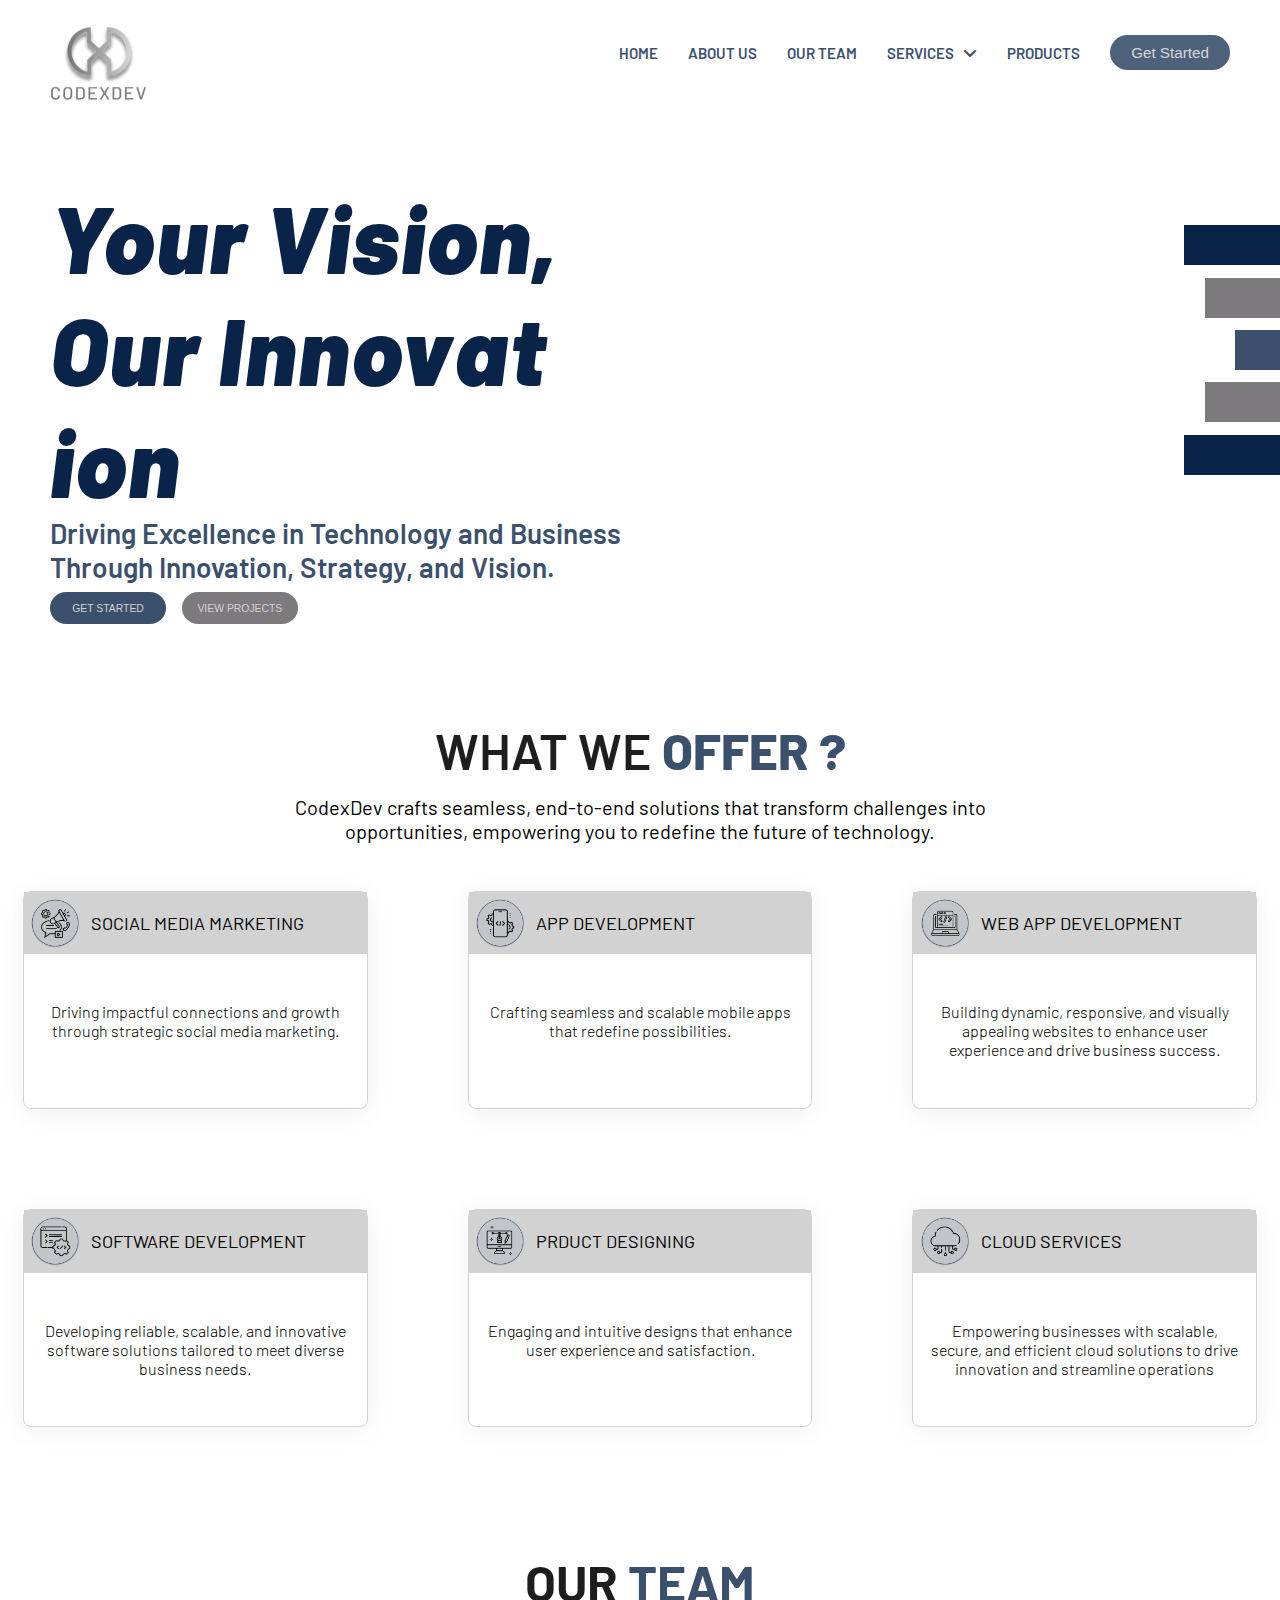
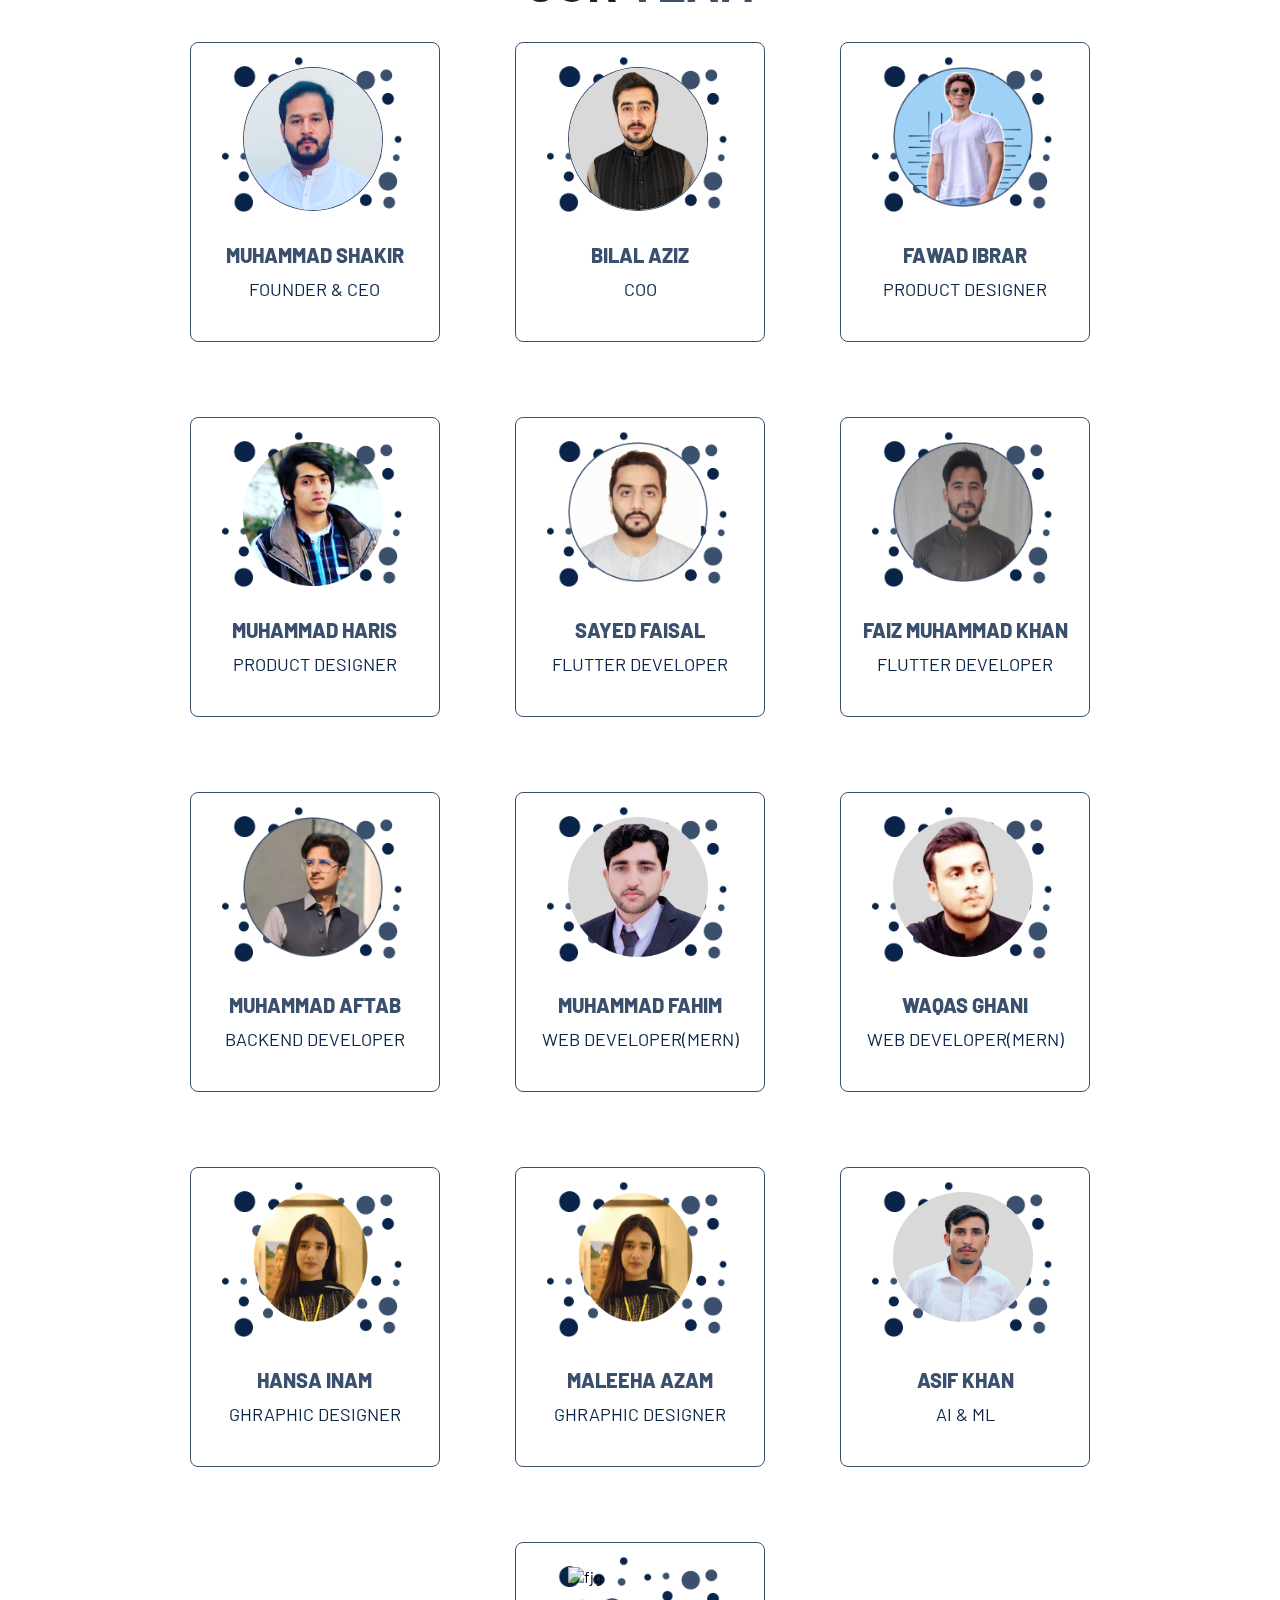
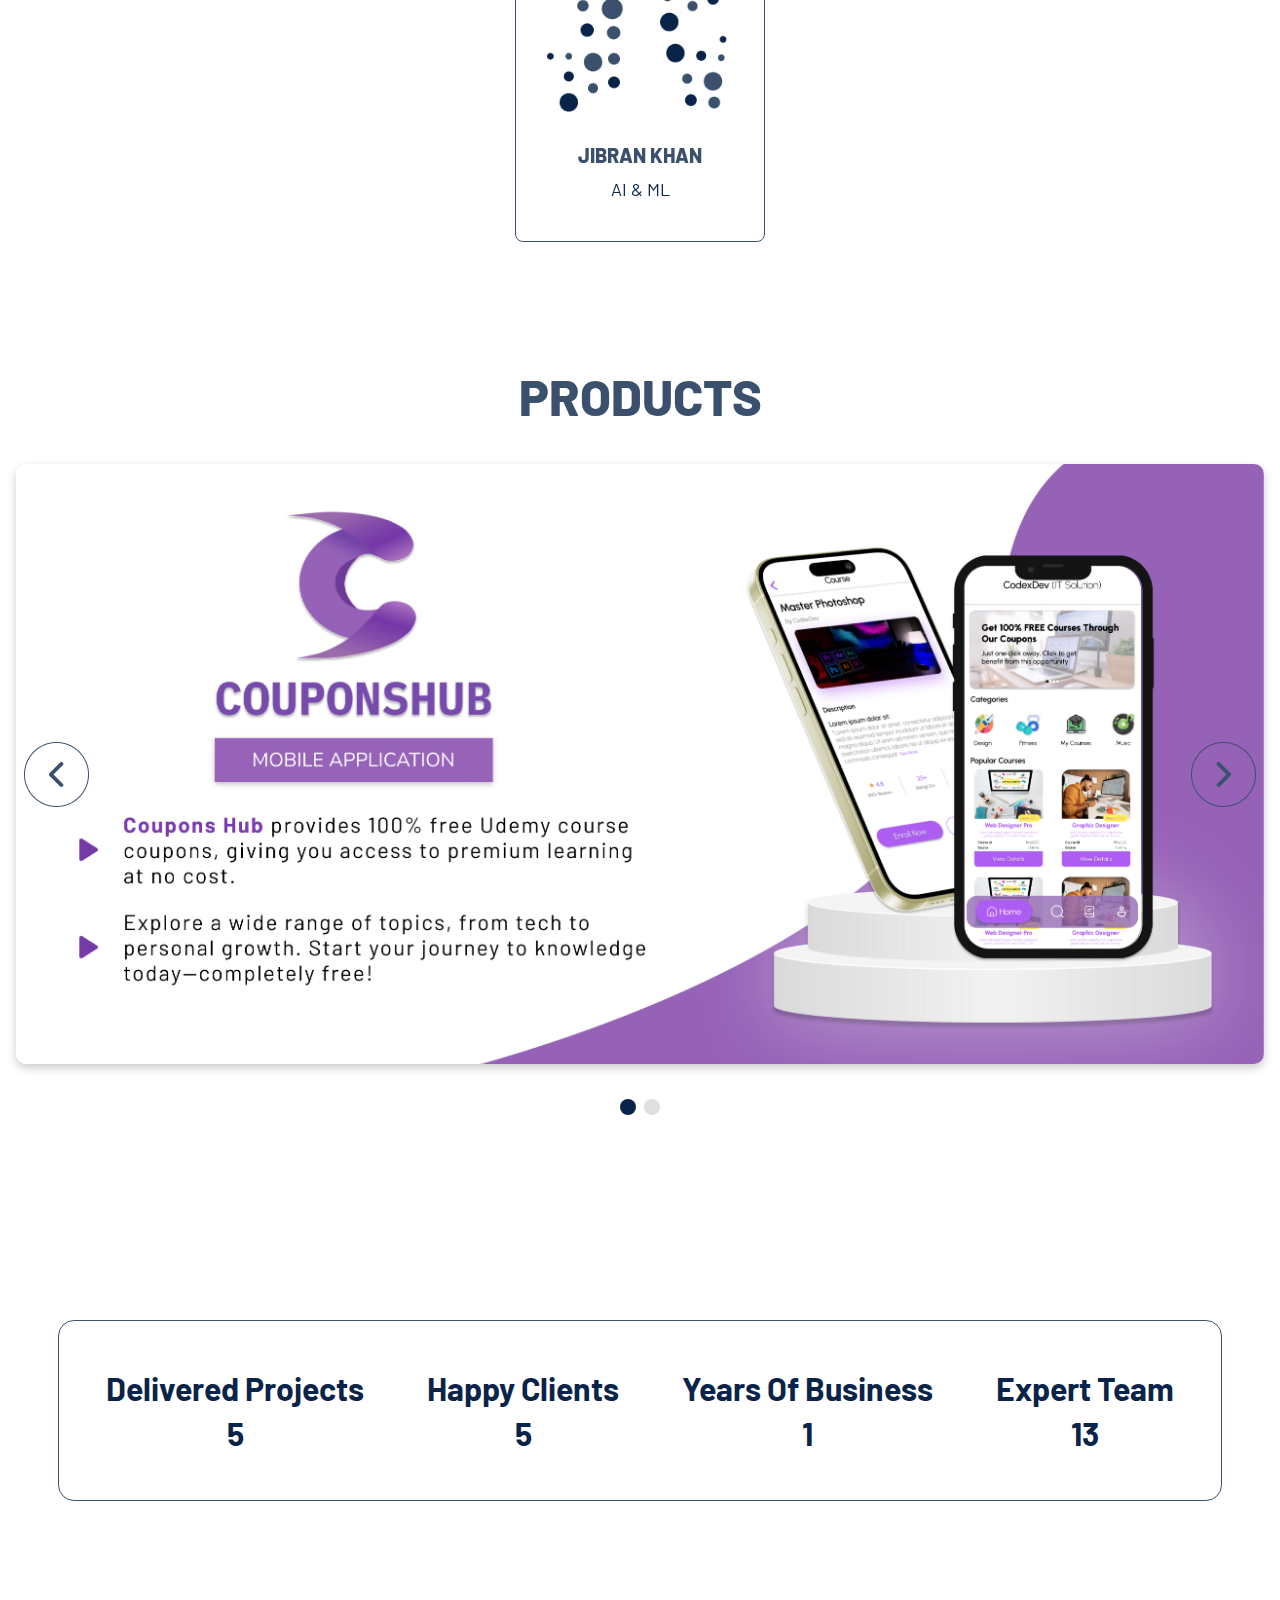
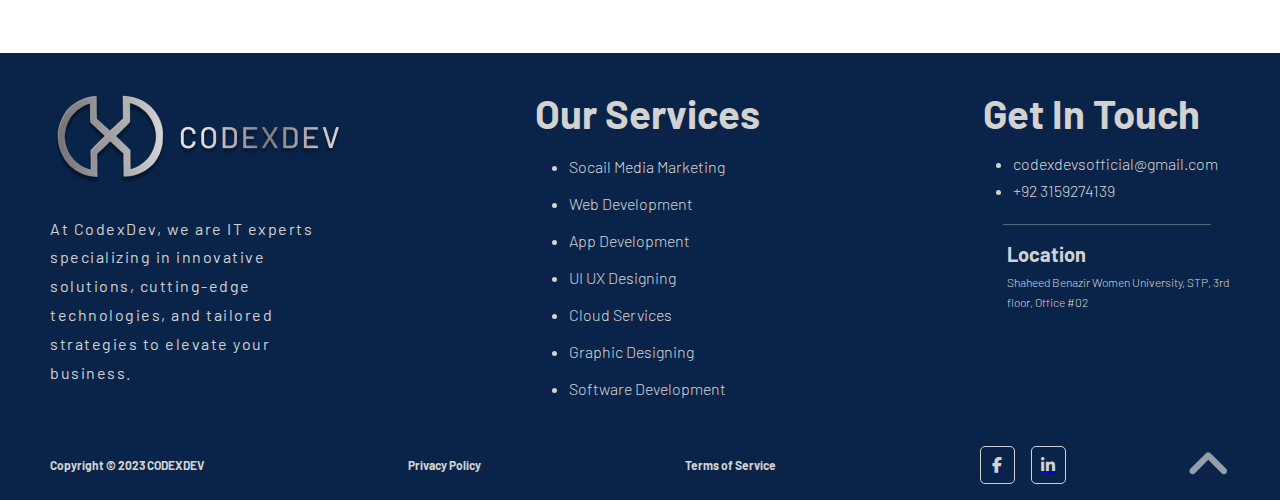
==== index.html @ 7fe49c62 "content updated" ====
<!DOCTYPE html>
<html lang="en">

<head>
    <meta charset="UTF-8">
    <meta name="viewport" content="width=device-width, initial-scale=1.0">
    <title>Home</title>
    <link rel="stylesheet" href="https://cdnjs.cloudflare.com/ajax/libs/font-awesome/6.7.2/css/all.min.css"
        integrity="sha512-Evv84Mr4kqVGRNSgIGL/F/aIDqQb7xQ2vcrdIwxfjThSH8CSR7PBEakCr51Ck+w+/U6swU2Im1vVX0SVk9ABhg=="
        crossorigin="anonymous" referrerpolicy="no-referrer" />
    <link rel="preconnect" href="https://fonts.googleapis.com">
    <link rel="preconnect" href="https://fonts.gstatic.com" crossorigin>
    <link
        href="https://fonts.googleapis.com/css2?family=Barlow:ital,wght@0,100;0,200;0,300;0,400;0,500;0,600;0,700;0,800;0,900;1,100;1,200;1,300;1,400;1,500;1,600;1,700;1,800;1,900&display=swap"
        rel="stylesheet">
    <link rel="stylesheet" href="https://cdn.jsdelivr.net/npm/swiper@11/swiper-bundle.min.css" />
    <link rel="stylesheet" href="style.css">
</head>

<body id="top">
    <!-- Header-Section -->
    <my-header></my-header>
    <!-- <header class="header" id="top">
    
    </header> -->

    <!-- Header-Section-End -->


    <!-- Hero Section -->
    <main>
        <div class="hero-section">
            <div class="headline">
                <h1 class="h"><span>Yo</span><span>ur</span> <span>Vis</span><span>ion,</span>
                    <br>
                    <span>Our</span> <span>Inn</span><span>ov</span><span>at</span><span>ion</span>
                </h1>
                <p>Driving Excellence in Technology and Business <br>Through Innovation, Strategy, and Vision.</p>
                <div class="headlineBtns">
                    <button type="button" id="getStarted" class="getStarted">GET STARTED</button>
                    <button type="button" id="viewproject">VIEW PROJECTS</button>
                </div>

            </div>
            <div class="rectangles">
                <div class="div1"></div>
                <div class="div2"></div>
                <div class="div3"></div>
                <div class="div4"></div>
                <div class="div5"></div>
            </div>
        </div>
        <!-- Hero Section end -->

        <div class="line"></div>

        <!-- Services Section -->

        <div class="servicessSectn">
            <div class="services">
                <h1 id="servicecrd">WHAT WE <span>OFFER ?</span></h1>
                <P class="servicePara para1">CodexDev crafts seamless, end-to-end solutions that transform challenges
                    into
                </P>
                <p class="servicePara para2">opportunities, empowering you to redefine the future of technology.</P>
            </div>
            <div class="serviceCards">
                <div class="card 1" id="social">
                    <h3><img src="./images/social1.png" alt="Marketing icon"> SOCIAL MEDIA MARKETING</h3>
                    <p>Driving impactful connections and growth through strategic social media marketing.</p>
                </div>
                <div class="card 2" id="appdev">
                    <h3><img src="./images/app.png" alt="App-dev"> APP DEVELOPMENT</h3>
                    <p>Crafting seamless and scalable mobile apps that redefine possibilities.</p>
                </div>
                <div class="card 3" id="webdev">
                    <h3><img src="./images/web.png" alt="Web development">WEB APP DEVELOPMENT</h3>
                    <p>Building dynamic, responsive, and visually appealing websites to enhance user experience and
                        drive
                        business success.</p>
                </div>
                <div class="card 4" id="softdev">
                    <h3><img src="./images/soft.png" alt="Software development">SOFTWARE DEVELOPMENT</h3>
                    <p>Developing reliable, scalable, and innovative software solutions tailored to meet diverse
                        business
                        needs.</p>
                </div>
                <div class="card 5" id="UI">
                    <h3><img src="./images/prdct.png" alt="Product designing">PRDUCT DESIGNING</h3>
                    <p>Engaging and intuitive designs that enhance user experience and satisfaction.</p>
                </div>
                <div class="card 6" id="cloud">
                    <h3><img src="./images/clud1.png" alt="Cloud Services"> CLOUD SERVICES</h3>
                    <p>Empowering businesses with scalable, secure, and efficient cloud solutions to drive innovation
                        and
                        streamline operations</p>
                </div>
            </div>
        </div>
        <!-- Services Section End -->
        <div class="line"></div>

        <!-- Our team section -->
        <div class="ourTameSectn" id="ourTameSectn">
            <h1><span>OUR</span> TEAM</h1>
            <div class="teamprofile">
                
                    <!-- card fliping animation -->
                    <div class="card-profile" >
                        <div class="inner">
                            <div class="profile">
                                <div class="profileimg">
                                    <img src="./images/Group 6.png" alt="profile" id="dots">
                                    <img src="./images/shakir2.png" alt="fjg" id="haris" class="tPic">
                                </div>
                                <div class="profileinfo">
                                    <h3>MUHAMMAD SHAKIR</h3>
                                    <h5>FOUNDER & CEO</h5>
                                </div>
                            </div>
    
                            <div class="backprfile">
                                <h3>MUHAMMAD SHAKIR</h3>
                                <p>CEO of CodexDev Software Company, with a strong background in mobile application development. Under his leadership, CodexDev has grown into a trusted name in the industry.</p>
                                <img src="images/app.png" alt="logo">
                            </div>
                        </div>
                       
                    </div>
                    <div class="card-profile" >
                        <div class="inner">
                            <div class="profile">
                                <div class="profileimg">
                                    <img src="./images/Group 6.png" alt="profile" id="dots">
                                    <img src="./images/bilal image1.png" alt="fjg" id="haris" class="tPic">
                                </div>
                                <div class="profileinfo">
                                    <h3>BILAL AZIZ</h3>
                                    <h5>COO</h5>
                                </div>
                            </div>
    
                            <div class="backprfile">
                                <h3>BILAL AZIZ</h3>
                                <p>Our Cheif Operating Officer drives business growth by optimizing operations, improving efficiency, and ensuring
                                     seamless scalability for long-term success.</p>
                                <img src="images/COO.png" alt="logo">
                            </div>
                        </div>
                       
                    </div>
                    <div class="card-profile">
                        <div class="inner">
                            <div class="profile">
                                <div class="profileimg">
                                    <img src="./images/Group 6.png" alt="profile" id="dots">
                                    <img src="./images/fawadibrar.png" alt="fjg" id="haris">
                                </div>
                                <div class="profileinfo">
                                    <h3>FAWAD IBRAR</h3>
                                    <h5>PRODUCT DESIGNER</h5>
                                </div>
                            </div>
                            <div class="backprfile">
                                <h3>FAWAD IBRAR</h3>
                                <p>Our product designer creates user-centered, business-driven solutions that deliver
                                    impactful
                                    experiences.</p>
                                <img src="images/prdct.png" alt="logo">
                            </div>
                        </div> 
                    </div>
                    <div class="card-profile">
                        <div class="inner">
                            <div class="profile">
                                <div class="profileimg">
                                    <img src="./images/Group 6.png" alt="profile" id="dots"  >
                                    <img src="./images/haris3.png" alt="fjg" id="haris" class="haris">
                                </div>
                                <div class="profileinfo">
                                    <h3>MUHAMMAD HARIS</h3>
                                    <h5>PRODUCT DESIGNER</h5>
                                </div>
                            </div>
    
                            <div class="backprfile">
                                <h3>MUHAMMAD HARIS</h3>
                                <p>Our Product designer designs user-focused solutions that blend creativity with
                                    functionality
                                    to drive success.</p>
                                <img src="images/prdct.png" alt="logo">
                            </div>
                        </div>
            
                    </div>
                    <div class="card-profile">
                        <div class="inner">
                            <div class="profile">
                                <div class="profileimg">
                                    <img src="./images/Group 6.png" alt="profile" id="dots">
                                    <img src="./images/syedfasel.png" alt="fjg" id="haris">
                                </div>
                                <div class="profileinfo">
                                    <h3>SAYED FAISAL</h3>
                                    <h5>FLUTTER DEVELOPER</h5>
                                </div>
                            </div>
                            <div class="backprfile">
                                <h3>SYED FAISAL</h3>
                                <p>Our senior Flutter developer crafts robust, high-performance apps that deliver seamless
                                    cross-platform experiences.</p>
                                <img src="images/app.png" alt="logo">
                            </div>
                        </div>
                    </div>
                    <div class="card-profile">
                        <div class="inner">
                            <div class="profile">
                                <div class="profileimg">
                                    <img src="./images/Group 6.png" alt="profile" id="dots">
                                    <img src="./images/faiz.png" alt="fjg" id="haris">
                                </div>
                                <div class="profileinfo">
                                    <h3>FAIZ MUHAMMAD KHAN</h3>
                                    <h5>FLUTTER DEVELOPER</h5>
                                </div>
                            </div>
                            <div class="backprfile">
                                <h3>FAIZ MUHAMMAD KHAN</h3>
                                <p>Our Flutter developer builds cross-platform apps that deliver smooth, high-performance
                                    experiences across devices.</p>
                                <img src="images/app.png" alt="logo">
                            </div>
                        </div>
                        
                    </div>
                    <div class="card-profile">
                        <div class="inner">
                            <div class="profile">
                                <div class="profileimg">
                                    <img src="./images/Group 6.png" alt="profile" id="dots">
                                    <img src="./images/Aftab.png" alt="fjg" id="haris">
                                </div>
                                <div class="profileinfo">
                                    <h3>MUHAMMAD AFTAB</h3>
                                    <h5>BACKEND DEVELOPER</h5>
                                </div>
                            </div>
                            <div class="backprfile">
                                <h3>MUHAMMAD AFTAB</h3>
                                <p>Our backend developer build secure, scalable, and high-performance server-side solutions.</p>
                                <img src="images/web.png" alt="logo">
                            </div>
                        </div>
                       
                    </div>
                    <div class="card-profile">
                        <div class="inner">
                            <div class="profile">
                                <div class="profileimg">
                                    <img src="./images/Group 6.png" alt="profile" id="dots">
                                    <img src="./images/FAHIM1.png" alt="fjg" id="haris">
                                </div>
                                <div class="profileinfo">
                                    <h3>MUHAMMAD FAHIM</h3>
                                    <h5>WEB DEVELOPER(MERN)</h5>
                                </div>
                            </div>
                            <div class="backprfile">
                                <h3>MUHAMMAD FAHIM</h3>
                                <p>Turning ideas into powerful, high-performing web applications.</p>
                                <img src="images/web.png" alt="logo">
                            </div>
                        </div>
                    </div>
                    <div class="card-profile">
                        <div class="inner">
                            <div class="profile">
                                <div class="profileimg">
                                    <img src="./images/Group 6.png" alt="profile" id="dots">
                                    <img src="./images/waqas1.png" alt="fjg" id="haris">
                                </div>
                                <div class="profileinfo">
                                    <h3>WAQAS GHANI</h3>
                                    <h5>WEB DEVELOPER(MERN)</h5>
                                </div>
                            </div>
                            <div class="backprfile">
                                <h3>WAQAS GHANI</h3>
                                <p>Crafting dynamic, scalable, and innovative web solutions.</p>
                                <img src="images/web.png" alt="logo">
                            </div>
                        </div>
                    </div>
                    <div class="card-profile">
                        <div class="inner">
                            <div class="profile">
                                <div class="profileimg">
                                    <img src="./images/Group 6.png" alt="profile" id="dots">
                                    <img  class="hansaimg"  src="./images/hansa.png" alt="fjg" id="haris">
                                </div>
                                <div class="profileinfo">
                                    <h3>HANSA INAM</h3>
                                    <h5>GHRAPHIC DESIGNER</h5>
                                </div>
                            </div>
                            <div class="backprfile">
                                <h3>HANSA INAM</h3>
                                <p> Creating visually stunning and impactful designs that tell a story.</p>
                                <img src="images/web.png" alt="logo">
                            </div>
                        </div>
                    </div>
                    <div class="card-profile">
                        <div class="inner">
                            <div class="profile">
                                <div class="profileimg">
                                    <img src="./images/Group 6.png" alt="profile" id="dots">
                                    <img class="hansaimg" src="./images/hansa.png" alt="fjg" id="haris">
                                </div>
                                <div class="profileinfo">
                                    <h3>MALEEHA AZAM</h3>
                                    <h5>GHRAPHIC DESIGNER</h5>
                                </div>
                            </div>
                            <div class="backprfile">
                                <h3>MALEEHA AZAM</h3>
                                <p> Transforming ideas into captivating visuals with creativity and precision.</p>
                                <img src="images/web.png" alt="logo">
                            </div>
                        </div>
                    </div>
                    <div class="card-profile">
                        <div class="inner">
                            <div class="profile">
                                <div class="profileimg">
                                    <img src="./images/Group 6.png" alt="profile" id="dots">
                                    <img class="hansaimg" src="./images/asif.png" alt="fjg" id="haris">
                                </div>
                                <div class="profileinfo">
                                    <h3>ASIF KHAN</h3>
                                    <h5>AI & ML</h5>
                                </div>
                            </div>
                            <div class="backprfile">
                                <h3>ASIF KHAN</h3>
                                <p> Transforming ideas into captivating visuals with creativity and precision.</p>
                                <img src="images/web.png" alt="logo">
                            </div>
                        </div>
                    </div>
                    <div class="card-profile">
                        <div class="inner">
                            <div class="profile">
                                <div class="profileimg">
                                    <img src="./images/Group 6.png" alt="profile" id="dots">
                                    <img class="hansaimg" src="./images/jibran.png" alt="fjg" id="haris">
                                </div>
                                <div class="profileinfo">
                                    <h3>JIBRAN KHAN</h3>
                                    <h5>AI & ML</h5>
                                </div>
                            </div>
                            <div class="backprfile">
                                <h3>JIBRAN KHAN</h3>
                                <p> Transforming ideas into captivating visuals with creativity and precision.</p>
                                <img src="images/web.png" alt="logo">
                            </div>
                        </div>
                    </div>
                </div>
        </div>
        <!-- Our team secton end -->

        <div class="line"></div>
        <!-- product section start -->

        <div class="productsectn">
            <h1>PRODUCTS</h1>
            <div class="swipper-container">
            <div class="swiper" id="productsectn">
                <div class="swiper-wrapper">
                    <div class="swiper-slide slide1"><img src="./images/copunhub.png" alt="copunHub"></div>
                    <div class="swiper-slide slide2"><img src="./images/Pharmacare.png" alt="Pharmacare"></div>
                    <!-- <div class="swiper-slide slide3"><img src="./images/koriyaweb.png" alt="koriyaweb"></div> -->
                </div> 
            </div>    
            <div class="custom-next"><img src="./images/right1.png" alt="righ-icon"></div>
            <div class="custom-prev"><img src="./images/right.png" alt="left-icon"></div> 
                  <!-- Custom Pagination Dots -->
                  <div class="swiper-pagination"></div>
                  <!-- Custom Navigation Arrows -->   
         </div>


        </div> <!--End of product section -->

        <div class="line"></div>
        <!-- Testomonials start -->
         <div class="testomonials-sect">

         <div class="testomonial">
           <div class="projects expert">
            <h2>Delivered Projects</h2>
            <h4>5</h4>
           </div>
           <div class="happyclients expert">
            <h2>Happy Clients</h2>
            <h4>5</h4>
           </div>
           <div class="yearbusiness expert">
            <h2>Years Of Business</h2>
            <h4>1</h4>
            </div>
           <div class="expertteam expert">
            <h2>Expert Team</h2>
            <h4>13</h4>
           </div>
          
         </div>
    </div>
          <!-- Testomonials start -->
        <div class="line"></div>
    </main>
    <!-- Footer Section -->
  
    <my-footer></my-footer>

    <!-- Fotter Section end -->

    <script src="https://cdn.jsdelivr.net/npm/swiper@11/swiper-bundle.min.js"></script>
    <script src="app.js"></script>
</body>

</html>
---- style.css ----
:root {
    --bluePrimary: #0A2449;
    --blueLight: #3b506d;
    --darkGrey: #7C7A7D;
    --lightPrimaryGrey: #D2D2D2;
    --primaryBlack: #1E1E1E;

}

* {
    margin: 0;
    padding: 0;
    box-sizing: border-box;
}

html {
    scroll-behavior: smooth;
    cursor: context-menu;
    font-size: 100%;
}
@media(max-width:768px){
    html{
        font-size: 60%;
    }
}
@media(max-width:480px){
    html{
        font-size: 45%;
    }
}
body {
    font-family: barlow,serif;
}

/* Header Section Design */

.header {
    display: flex;
    justify-content: space-between;
    align-items: center;
    top: 0;
    width: 100%;
}
.logo {
    margin: 1.36rem 0 0 3.13rem;
}
.logo>img{
    width: 6.062rem;
    height: 5.074rem;
}
.nav {
    margin-right: 2.812rem;
    padding: 0.313rem;

}

.nav .nav-items {
    display: flex;
    align-items: center;
    gap: 1.87rem;
}

.nav-items a {
    text-decoration: none;
    color: var(--blueLight);
    font-size: 0.94rem;
    font-family: "Barlow", serif;
    font-weight: 600;
}

.nav-items>li {
    transition: all 0.5s ease-out;
}

.nav-items>li:hover {
    transform: scale(1.1);
    transition: all 0.7s ease;
}

.nav-items>li>a:hover {
    color: var(--bluePrimary);
    font-weight: bold;
    transition: all 0.7s ease;
}

.nav-items li {
    list-style: none;
    position: relative;
    padding: 0rem;
}

.nav-items>#getStarted {
    width: 7.5rem;
    height: 2.19rem;
    color: var(--lightPrimaryGrey);
    font-size: 0.95rem;
    background-color: var(--blueLight);
    padding: 0.5rem 0.8rem;
    border-radius: 1.3rem;
    cursor: pointer;
    border-style: none;
    opacity: 0.9;
    transition: all 0.5s ease-out;
}

.nav-items>#getStarted:hover {
    transform: scale(1.1);
    transition: all 0.5s ease;
    background-color: var(--bluePrimary);
    opacity: 1;
}

.down {
    cursor: pointer;
    margin-left: -1.3rem;
    position: relative;
    opacity: 0.7;
}

.down:hover {
    opacity: 1;
}

.dropdown {
    max-height: 0;
    visibility: hidden;
    position: absolute;
    background-color: var(--blueLight);
    top: 1.5rem;
    left: -5.5rem;
    border-radius: 1rem;
    padding: 0.2rem 0.2rem 0.2rem 0.2rem;
    width: 15.5rem;
    transition: all 0.3s ease-out;
    opacity: 0;
    overflow: hidden;
}

.nav-items>.down:hover  .dropdown{
 visibility: visible;
 opacity: 1;
 max-height: 16.875rem;
}

.dropdown a {
    font-weight: 500;
    color: var(--lightPrimaryGrey);
}

.dropdown li {
    padding: 0.7rem;
}

.dropdown a:hover {
    color: var(--bluePrimary);
    font-weight: 500;
}
/* Header Section Design End */

/* Styling of hero section */
.hero-section {
    display: flex;
    padding: 4.63rem 0 3.63rem 3.13rem;
    justify-content: space-between;
    align-items: center;
    /* margin-top: 3rem; */
    /* height: 25.25rem; */
    /* border: 1px solid black; */
}

.headline {
    display: flex;
    flex-direction: column;
    height: 25rem;
    justify-content: space-between;
    width: 50%;
}

.headline>h1 {
    font-family: "Barlow", serif;
    font-weight: 700;
    font-size: 5.94rem;
    font-style: italic;
    font-weight: 900;
    color: var(--bluePrimary);
    line-height: 118%;
}
.headline>h1 span{
    display: inline-block;
    letter-spacing: 0.125rem;
    transition: backgound-position 0.3s linear;
}
.headline>h1 span:hover{
    background: linear-gradient(#0A2449, #3B506D,#D2D2D2);
    background-clip: text;
    -webkit-background-clip: text;
    -webkit-text-fill-color: transparent;
     color: transparent;
}

.headline>p {
    font-size: 1.75rem;
    font-family: "Barlow", serif;
    font-weight: 600;
    color: var(--blueLight);
    letter-spacing: 7%;
    cursor: context-menu;
}

.headline>.headlineBtns>#viewproject {
    margin-left: 0.8rem;
    padding: 0.5rem 0.55rem 0.5rem 0.55rem;
    border-radius: 6.25rem;
    border-style: none;
    background-color: var(--darkGrey);
    color: var(--lightPrimaryGrey);
    cursor: pointer;
    font-size: 0.65rem;
    margin-top: 0.5rem;
    width: 7.25rem;
    height: 2rem;
}

.headline>.headlineBtns>#getStarted {
    padding: 0.5rem 0.75rem 0.5rem 0.75rem;
    border-radius: 6.25rem;
    border-style: none;
    background-color: var(--blueLight);
    color: var(--lightPrimaryGrey);
    cursor: pointer;
    font-size: 0.65rem;
    margin-top: 0.5rem;
    width: 7.25rem;
    height: 2rem;
    transition: all 0.5s ease-out;
}

.headline>.headlineBtns>#getStarted:hover {
    background-color: var(--bluePrimary);
    font-weight: 500;
    transition: all 0.5s ease;
}

.rectangles {
    width: 30%;
    display: flex;
    flex-direction: column;
    align-items: flex-end;
    justify-content: space-between;
    height:15.62rem;
    margin-bottom: 3.75rem;
}

.div1 {
    background-color: var(--bluePrimary);
    width: 6rem;
    height: 2.5rem;
}

.div2 {
    background-color: var(--darkGrey);
    width: 4.7rem;
    height: 2.5rem;
}
.div3 {
    background-color: var(--blueLight);
    width: 2.8rem;
    height: 2.5rem;
}

.div4 {
    background-color: var(--darkGrey);
    width: 4.7rem;
    height: 2.5rem;
}
.div5 {
    background-color: var(--bluePrimary);
    width: 6rem;
    height: 2.5rem;
}

@keyframes headlineBtns {
    from {
        color: var(--lightPrimaryGrey);
    }

    to {
        background-color: var(--bluePrimary);
        font-weight: 500;
    }
}

/* Styling of hero section end */

.line {
    margin-left: 3.12rem;
    margin-right: 3.12rem;
    margin-top: 1.5rem;
    border-top: 0.125 solid rgba(0, 0, 0, 0.1);
}


/* Styling Services Section */
.servicessSectn {
    padding: 3.63rem 3.4rem 2.63rem 3.4rem;
    display: flex;
    flex-direction: column;
    justify-content: center;
    align-items: center;
}

.services {
    display: flex;
    flex-direction: column;
    /* height: 200px; */
    /* border: 1px solid black; */
}

.services>h1 {
    text-align: center;
    font-family: "Barlow", serif;
    font-weight: 600;
    font-size: 3.12rem;
    color: var(--primaryBlack);
}

.services>h1>span {
    color: var(--blueLight);
    font-family: "Barlow", serif;
    font-weight: 800;
}

.servicePara {
    font-family: "Barlow", serif;
    font-weight: 400;
    font-size: 1.25rem;
}

.services>.para1 {
    margin-top: 0.94rem;
    text-align: center;
}

.services>.para2 {
    text-align: center;
}

.servicessSectn>.serviceCards {
    padding: 3em 0 0 0; 
    display: grid;
    grid-template-columns: repeat(3,1fr);
    gap: 6.25rem;
}
@media(max-width:768px){
    .servicessSectn>.serviceCards{
        grid-template-columns: repeat(2,1fr);
    }
}
@media(max-width:480px){
    .servicessSectn>.serviceCards{
        grid-template-columns: repeat(2,1fr);
    }
}
.card {
    width: 21.56rem;
    height: 13.63rem;
    border: 0.0625rem solid var(--lightPrimaryGrey);
    border-radius: 0.5rem;
    box-shadow: 0 0.25rem 1.5rem 0 #55555515;
    transition: all 0.5s ease-out;
    cursor: pointer;
}
.card:hover {
    transform: scaleX(1.1);
    -webkit-transform: scaleX(1.1);
    -ms-transform: scaleX(1.1);
    box-shadow: 0 0.25rem 0.938rem 0.313rem #3666AB60;
    transition: all 0.5s ease;
}

.card>h3 {
    display: flex;
    align-items: center;
    width: 100%;
    padding: 0.4rem;
    background-color: var(--lightPrimaryGrey);
    font-family: "Barlow", serif;
    font-weight: 400;
    font-size: 1.13rem;
}

.card>h3>img {
    width: 15%;
    height: 90%;
    margin-right: .7rem;
}

.card>p {
    font-family: "Barlow", serif;
    font-weight: 300;
    /* border: 1px solid black; */
    text-align: center;
    margin-top: 2rem;
    padding: 1rem;
    text-align: center;
}

/* Styling services section end */


/* Styling of our team section */

.ourTameSectn {
    padding: 3.63rem 3.4rem 2.63rem 3.4rem;
    display: flex;
    flex-direction: column;
    justify-content: center;
    align-items: center;
}

.ourTameSectn>h1>span {
    color: var(--primaryBlack);
}

.ourTameSectn>h1 {
    color: var(--blueLight);
    text-align: center;
    font-size: 3.12rem;
}

.teamprofile {
    display: flex;
    flex-wrap: wrap;
    justify-content: center;
    align-items: center;
    gap: 4.689rem;
    padding: 1.9rem 0 0 0;

}

.card-profile {
    width: 15.625rem;
    height: 18.75rem;
    perspective: 62.5rem;
   
}
.inner{
    width: 100%;
    height: 100%;
    position: relative;
    transform-style: preserve-3d;
    transition: transform 0.5s;
}
.card-profile:hover .inner{
    transform: rotateY(180deg);
}

.profile {
    width: 100%;
    height: 100%;
    border: 1px solid var(--blueLight);
    border-radius: 0.5rem;
    display: flex;
    align-items: center;
    flex-direction: column;
    backface-visibility: hidden;
    position: absolute;
}
.profile{
    transform: rotateY(0deg);
}
.profile>.profileimg>.hansaimg{
    width: 220px;
    height: 130px;
}
.profile .tPic{
    width: 9.375rem;
    height: 9rem;
    border: 1px solid var(--blueLight);
    border-radius: 50%;
    background-color: #fff;
}
.backprfile {
    width: 100%;
    height: 100%;
    position: absolute;
    border: 1px solid var(--blueLight);
    border-radius: 0.5rem;
    display: flex;
    flex-direction: column;
    align-items: center;
    justify-content: center;
    backface-visibility: hidden;
    transform: rotateY(180deg);
    box-shadow: 0 0.25rem 0.938rem 0.313rem #3666AB60;

}

.backprfile>p {
    font-family: "Barlow", serif;
    font-weight: 400;
    font-size: 1rem;
    text-align: center;
    padding: 1.4rem;
}

.backprfile>h3 {
    font-family: "Barlow", serif;
    font-weight: 800;
    font-size: 1.13rem;
    color: var(--blueLight);
}
.backprfile>img{
    width: 18%;
    height: 15%;
    margin-top: 2rem;
}
.profileimg {
    width: 12.5rem;
    height: 12rem;
    position: relative;
    margin-top: 0.5rem;
}

.profileimg>#dots {
    width: 90%;
    position: absolute;
    left: 0.438rem;
}

.profileimg>#haris {
    width: 70%;
    position: absolute;
    left: 1.75rem;
    top: 1rem;
}

.profileinfo>h3 {
    font-family: "Barlow", serif;
    font-weight: 800;
    font-size: 1.25rem;
    color: var(--blueLight);
    text-align: center;
}

.profileinfo>h5 {
    text-align: center;
    color: var(--bluePrimary);
    font-family: "Barlow", serif;
    font-weight: 400;
    font-size: 1.13rem;
    margin-top: 0.7rem;
}

/* Styling of our team section end */

/* Styling of prouduct section */

.productsectn {
    padding: 3.63rem 0 2.63rem 0rem;
    display: flex;
    flex-direction: column;
}

.productsectn>h1 {
    text-align: center;
    font-family: "Barlow", serif;
    font-weight: 800;
    font-size: 3.12rem;
    color: var(--blueLight);
}
/* Styling of slider */
.swipper-container{
    position: relative;
    overflow: hidden;
    height: 43.75rem;
}
.swiper {
    width: 78rem;
    height: 37.5rem;
    margin-top: 2.37rem;
    border-radius: 0.62rem;
    overflow: hidden;
    box-shadow: 0 0.25rem 0.625rem rgba(0, 0, 0, 0.2);
}
.swiper-pagination{
    position: absolute;
    bottom: 0;
}

/* Slide Styling */
.swiper-slide {
    display: flex;
    justify-content: center;
    align-items: center;
    width: 100%;
    background-repeat: no-repeat;
    background-size: cover;
    object-fit: cover;
}
.swiper-slide img{
    width: 100%;   
}

/* Custom Navigation Buttons */
.custom-next,
.custom-prev {
    position: absolute;
    top: 50%;
    transform: translateY(-50%);
    color: var(--blueLight); 
    transition: 0.3s;
    cursor: pointer;
    z-index:10;
}

.custom-prev {left: 1.5rem; }
.custom-next { right:1.5rem; }
/* Custom Pagination Dots */
.swiper-pagination-bullet {
    width: 1rem;
    height: 1rem;
     background-color: var(--lightPrimaryGrey);
    border: 0.125rem solid (var(--bluePrimary));
    opacity: 0.7;
}

.swiper-pagination-bullet-active {
    background-color: var(--bluePrimary)!important;
    opacity: 1;
}
/* Styling of slider end*/
/* Styling of prouduct section end */

/* Style of testomonial section  */
.testomonials-sect{
    padding: 8rem 0 8rem 0;
    display: flex;
    justify-content: center;
    align-items: center;
}
.testomonial{
    width: 100%;
    padding: 3rem 2rem 3rem 2rem;
    margin: 0 3.63rem 0 3.63rem;
    border:1px solid var(--blueLight);
    display: flex;
    justify-content: space-around;
    align-items: center;
    gap: 2rem;
    border-radius: 1rem;
}
.expert{
    display: flex;
    flex-direction: column;
    align-items: center;
    justify-content: center;
    gap: 0.4rem;
}
.expert h2,h4{
    color: var(--bluePrimary);
    font-size: 2rem;
}
/* Style of testomonial section  */

/* Footer Section Styling */

.footer{
    /* border: 1px solid red; */
    width: 100%;
    height: 100%;
    display: flex;
    flex-direction: column;
    background-color: var(--bluePrimary);
    padding: 2.3rem 3.13rem 0 3.13rem;
    gap: 1.3rem;
}
.uperfooter{
    display: flex;
    gap: 10.37rem;
    justify-content: space-between;
    align-items: center;
}
.footer li{
    font-size: 1rem;
    font-family: "Barlow", serif;
    font-weight: 300;
    color:var(--lightPrimaryGrey) ;
}
.codexdiscp{
    display: flex;
    flex-direction: column;
    width: 20rem;
    height: 20.62rem;
    gap: 1.2rem;
}
.codexdiscp>.logo1{
    width: 100%;
}
.codexdiscp>.desc>p{
    font-family: "Barlow", serif;
    font-weight: 400;
    font-size: 1rem;
    color: var(--lightPrimaryGrey);
    line-height: 1.8;
    letter-spacing: 0.0938rem;
}
.footerservice{
    display: flex;
    flex-direction: column;
    width: 20rem;
    height: 20.62rem;
    gap: 1.25rem;
    /* border: 1PX solid yellow; */
}
.footerservice>.ourservices>h2{
    display: flex;
    justify-content: center;
    font-family: "Barlow", serif;
    font-weight: 700;
    font-size: 2.5rem;
    color:var(--lightPrimaryGrey);
}
.footerservice>.servicelist{
    display: flex;
    justify-content: center;
}
.footerservice>.servicelist>ul{
      display: flex;
      flex-direction: column;
      gap: 1.125rem;
}
.footerservice>.servicelist>ul a{
    text-decoration: none;
    color: var(--lightPrimaryGrey);
    transition: all 0.5s linear;
}
.footerservice>.servicelist>ul li{
    transition: all 0.5s linear;
}
.footerservice>.servicelist>ul li:hover{
    list-style: none;
}
.footerservice>.servicelist>ul a:hover{
    color: white;
}
.footertouch{
    display: flex;
    flex-direction: column;
    width: 20rem;
    height: 20.62rem;
    /* border: 1PX solid yellow; */
}

.footertouch>.intouch{
    /* border: 1px solid yellowgreen; */
    display: flex;
    flex-direction: column;
    align-items: center;
    gap: 0.5125rem;
}
.footertouch>.intouch>h2{
    font-family: "Barlow", serif;
    font-weight: 700;
    font-size: 2.5rem;
    color: var(--lightPrimaryGrey);
}
.footertouch>.intouch>ul>li{
   margin-left : 3rem;
   padding-top: 0.5rem;
   transition: all 0.5s ease-out;
}
.footertouch>.intouch>ul li:hover{
   list-style: none;
   color: white;
}
.line2{
    border-top: 1px solid #D2D2D260;
    width: 75%;
    margin-top: 1rem;
    margin-left: 2rem;
}

.footertouch>.footerloc{
    display: flex;
    flex-direction: column;
    margin-top: 1.2rem;
    gap: 0.5125rem;
    /* border: 1px solid yellow; */
}
.footertouch>.footerloc>h4{
    font-family: "Barlow", serif;
    font-weight: 700;
    font-size: 1.25rem;  
    color: var(--lightPrimaryGrey);
    margin-left: 3.4rem;
    line-height: 1.25rem;
}
.footertouch>.footerloc>p{
    font-family: "Barlow", serif;
    font-weight: 300;
    font-size: 0.75rem;
    color: var(--lightPrimaryGrey);
    margin-left: 3.4rem;
    margin-left: 3.4rem;
    line-height: 1.25rem;
}
.bottomfooter{
    width: 100%;
    padding-bottom: 0.6rem;
    display: flex;
    justify-content: space-between;
    align-items: center;
    /* border: 1px solid red; */
}
.bottomfooter>.socialstop{
    width: 15.63rem;
    display: flex;
    justify-content: space-between;
    align-items: center;
 }
.socialstop>.wrpsocial{
    display: flex;
 }
.socialstop>.wrpsocial a{ 
    border: 0.063rem solid var(--lightPrimaryGrey);
    border-radius: 0.313rem;
    padding: 0.6rem;
    margin-right: 1rem;
    width: 2.19rem;
    display: flex;
    justify-content: center;
}
.socialstop>.wrpsocial i{
    color: var(--lightPrimaryGrey);
    transition: all 0.3s linear;
}
.socialstop>.wrpsocial i:hover{
    transform: scale(1.4);
}
 .socialstop>.bTop{
    transition: all 0.5s ease-out;
 }
.socialstop>.bTop i{
   font-size: 3.125rem;
   color: var(--lightPrimaryGrey);
   transform: rotate(180deg);
   transition: all 0.5s ease-out;
}
.socialstop>.bTop>a :hover {
    background-color: var(--lightPrimaryGrey);
    border-radius: 0.313rem; 
   
}
.socialstop>.bTop i:hover{
    color: var(--bluePrimary);

}
.copyright>p{
    font-family: "Barlow", serif;
    font-weight: 700;
    font-size: 0.75rem;
    color: var(--lightPrimaryGrey);
}
.privacyplcy>p{
    font-family: "Barlow", serif;
    font-weight: 700;
    font-size: 0.75rem;
    color: var(--lightPrimaryGrey);  
}
.Terms>p{
    font-family: "Barlow", serif;
    font-weight: 700;
    font-size: 0.75rem;
    color: var(--lightPrimaryGrey);  
}
/* Footer Section Styling End*/
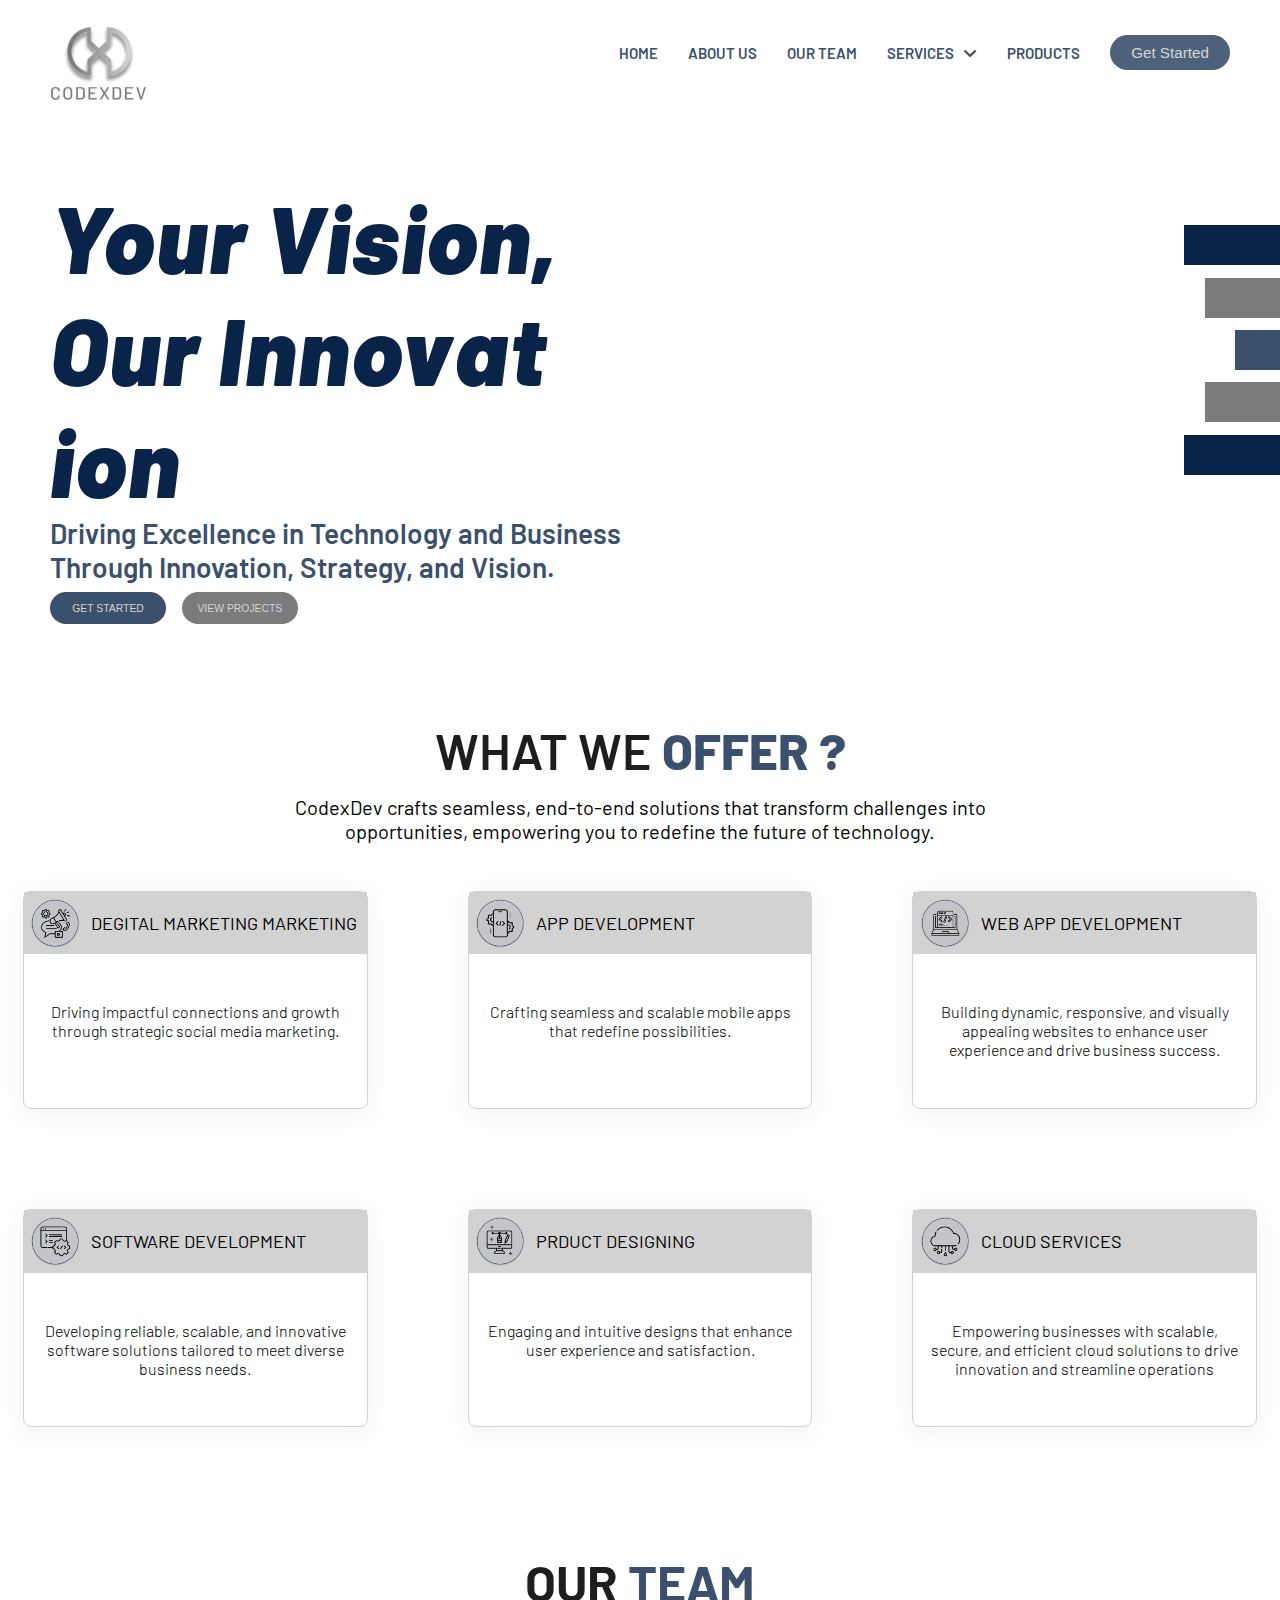
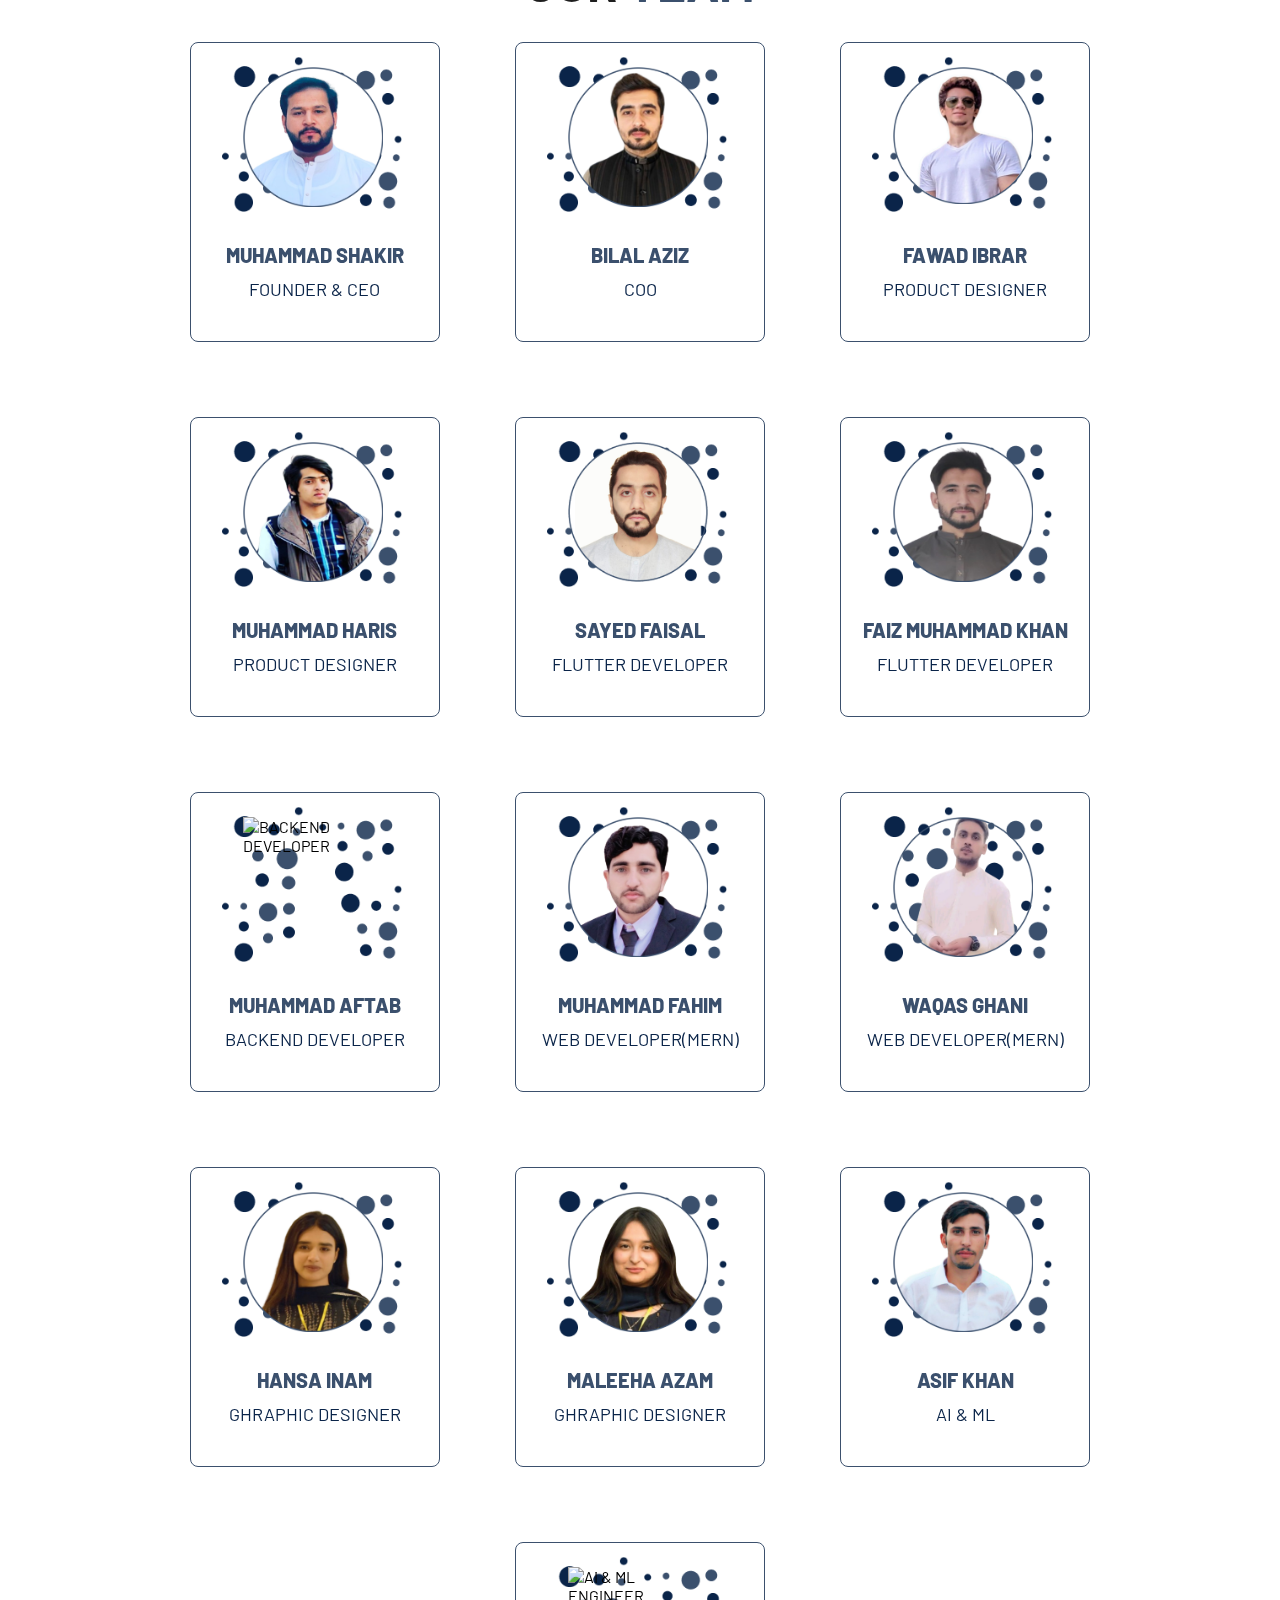
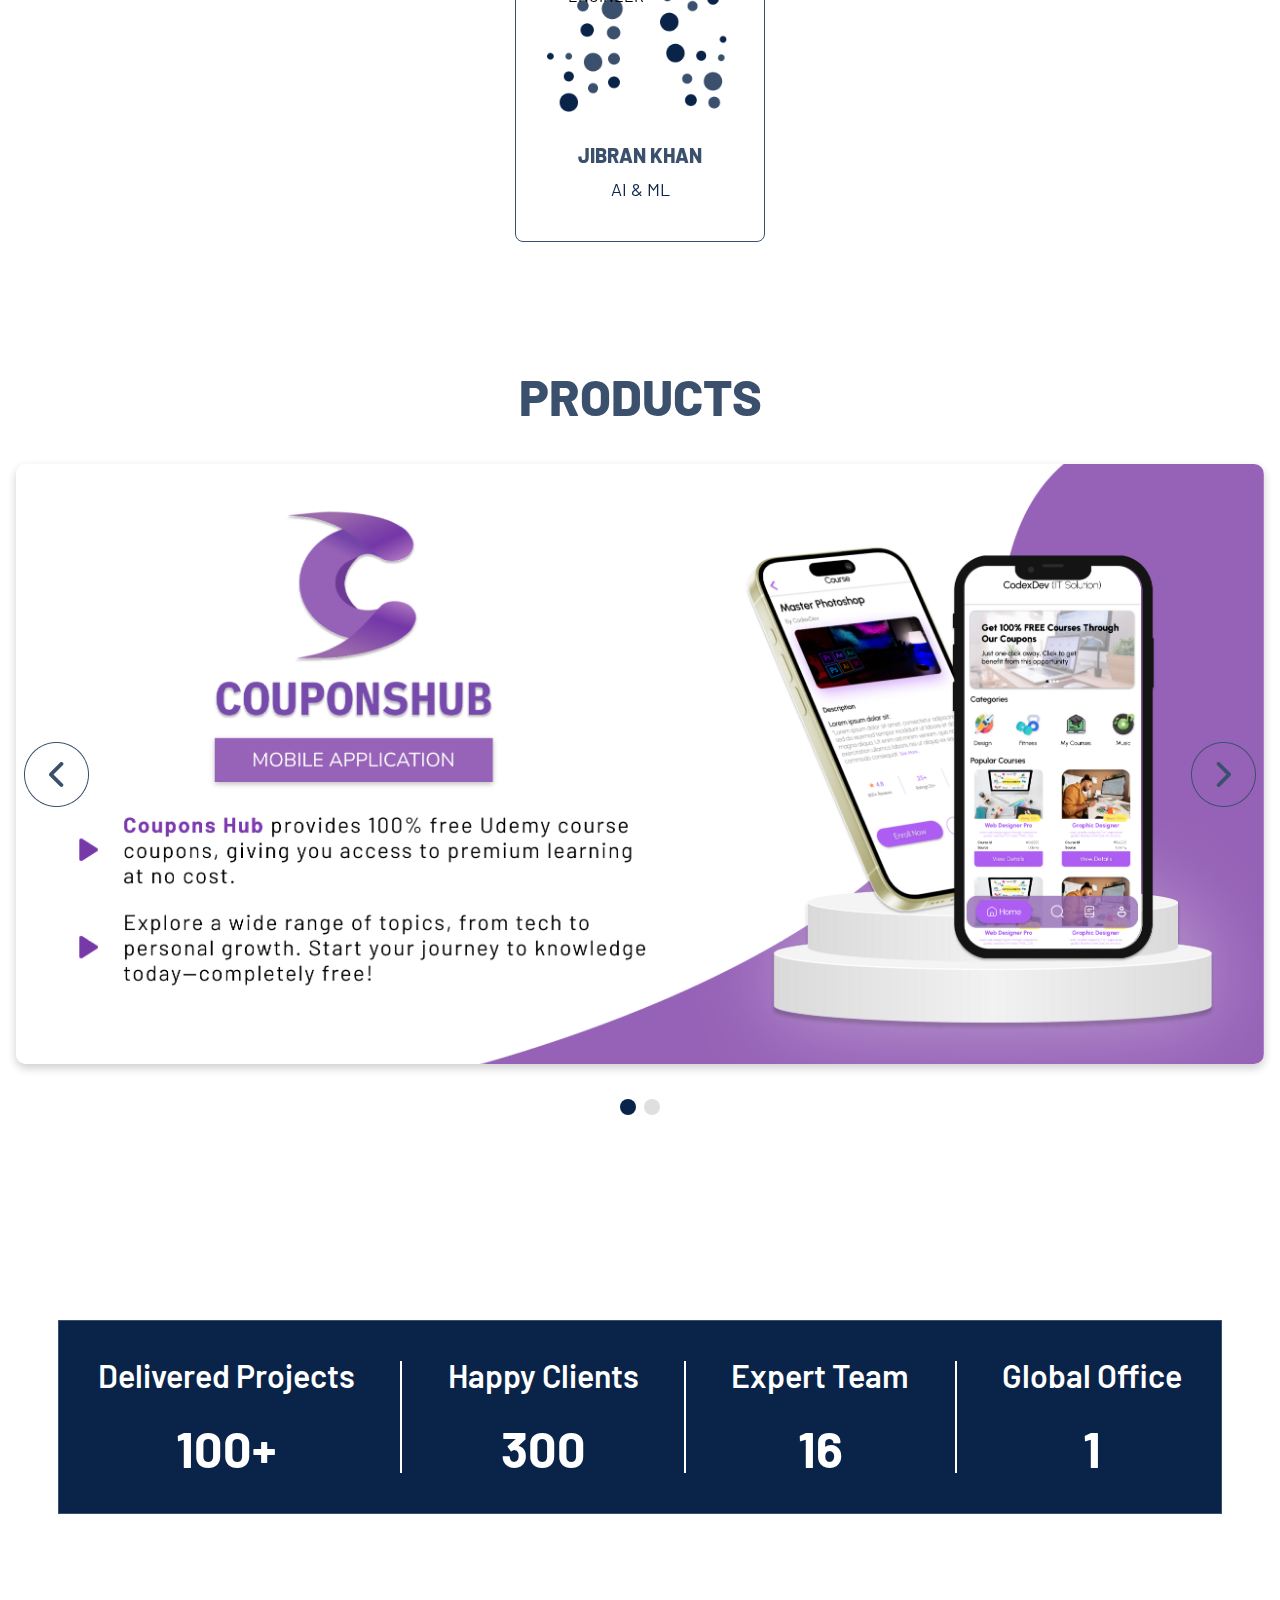
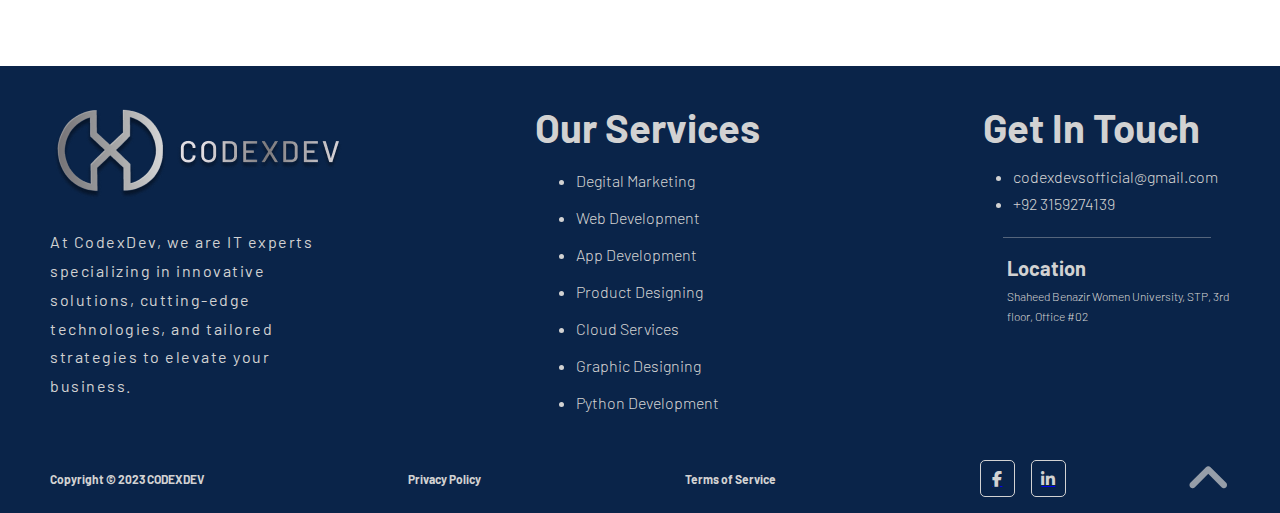
==== commit 76c8f4df: "testomonial built" ====
--- a/index.html
+++ b/index.html
@@ -66,7 +66,7 @@
             </div>
             <div class="serviceCards">
                 <div class="card 1" id="social">
-                    <h3><img src="./images/social1.png" alt="Marketing icon"> SOCIAL MEDIA MARKETING</h3>
+                    <h3><img src="./images/social1.png" alt="Marketing icon"> DEGITAL MARKETING MARKETING</h3>
                     <p>Driving impactful connections and growth through strategic social media marketing.</p>
                 </div>
                 <div class="card 2" id="appdev">
@@ -111,7 +111,7 @@
                             <div class="profile">
                                 <div class="profileimg">
                                     <img src="./images/Group 6.png" alt="profile" id="dots">
-                                    <img src="./images/shakir2.png" alt="fjg" id="haris" class="tPic">
+                                    <img src="./images/shakir.png" alt="CEO" id="haris">
                                 </div>
                                 <div class="profileinfo">
                                     <h3>MUHAMMAD SHAKIR</h3>
@@ -132,7 +132,7 @@
                             <div class="profile">
                                 <div class="profileimg">
                                     <img src="./images/Group 6.png" alt="profile" id="dots">
-                                    <img src="./images/bilal image1.png" alt="fjg" id="haris" class="tPic">
+                                    <img src="./images/bilal.png" alt="COO" id="haris">
                                 </div>
                                 <div class="profileinfo">
                                     <h3>BILAL AZIZ</h3>
@@ -154,7 +154,7 @@
                             <div class="profile">
                                 <div class="profileimg">
                                     <img src="./images/Group 6.png" alt="profile" id="dots">
-                                    <img src="./images/fawadibrar.png" alt="fjg" id="haris">
+                                    <img src="./images/fawad.png" alt="PRODUCT DESIGNER" id="haris">
                                 </div>
                                 <div class="profileinfo">
                                     <h3>FAWAD IBRAR</h3>
@@ -175,7 +175,7 @@
                             <div class="profile">
                                 <div class="profileimg">
                                     <img src="./images/Group 6.png" alt="profile" id="dots"  >
-                                    <img src="./images/haris3.png" alt="fjg" id="haris" class="haris">
+                                    <img src="./images/haris.png" alt="PRODUCT DESIGNER" id="haris" >
                                 </div>
                                 <div class="profileinfo">
                                     <h3>MUHAMMAD HARIS</h3>
@@ -198,7 +198,7 @@
                             <div class="profile">
                                 <div class="profileimg">
                                     <img src="./images/Group 6.png" alt="profile" id="dots">
-                                    <img src="./images/syedfasel.png" alt="fjg" id="haris">
+                                    <img src="./images/syedfasel.png" alt="APP DEVELOPER" id="haris">
                                 </div>
                                 <div class="profileinfo">
                                     <h3>SAYED FAISAL</h3>
@@ -218,7 +218,7 @@
                             <div class="profile">
                                 <div class="profileimg">
                                     <img src="./images/Group 6.png" alt="profile" id="dots">
-                                    <img src="./images/faiz.png" alt="fjg" id="haris">
+                                    <img src="./images/faiz.png" alt="APP DEVELOPER" id="haris">
                                 </div>
                                 <div class="profileinfo">
                                     <h3>FAIZ MUHAMMAD KHAN</h3>
@@ -239,7 +239,7 @@
                             <div class="profile">
                                 <div class="profileimg">
                                     <img src="./images/Group 6.png" alt="profile" id="dots">
-                                    <img src="./images/Aftab.png" alt="fjg" id="haris">
+                                    <img src="./images/aftab.png" alt="BACKEND DEVELOPER" id="haris">
                                 </div>
                                 <div class="profileinfo">
                                     <h3>MUHAMMAD AFTAB</h3>
@@ -259,7 +259,7 @@
                             <div class="profile">
                                 <div class="profileimg">
                                     <img src="./images/Group 6.png" alt="profile" id="dots">
-                                    <img src="./images/FAHIM1.png" alt="fjg" id="haris">
+                                    <img src="./images/fahim.png" alt="WEB DEVELOPER(MERN)" id="haris">
                                 </div>
                                 <div class="profileinfo">
                                     <h3>MUHAMMAD FAHIM</h3>
@@ -278,7 +278,7 @@
                             <div class="profile">
                                 <div class="profileimg">
                                     <img src="./images/Group 6.png" alt="profile" id="dots">
-                                    <img src="./images/waqas1.png" alt="fjg" id="haris">
+                                    <img src="./images/waqas.png" alt="WEB DEVELOPER(MERN)" id="haris">
                                 </div>
                                 <div class="profileinfo">
                                     <h3>WAQAS GHANI</h3>
@@ -297,7 +297,7 @@
                             <div class="profile">
                                 <div class="profileimg">
                                     <img src="./images/Group 6.png" alt="profile" id="dots">
-                                    <img  class="hansaimg"  src="./images/hansa.png" alt="fjg" id="haris">
+                                    <img  src="./images/hansa.png" alt="GRAPHIC DESIGNER" id="haris">
                                 </div>
                                 <div class="profileinfo">
                                     <h3>HANSA INAM</h3>
@@ -316,7 +316,7 @@
                             <div class="profile">
                                 <div class="profileimg">
                                     <img src="./images/Group 6.png" alt="profile" id="dots">
-                                    <img class="hansaimg" src="./images/hansa.png" alt="fjg" id="haris">
+                                    <img src="./images/maleeha.png" alt="GRAPHIC DESIGNER" id="haris">
                                 </div>
                                 <div class="profileinfo">
                                     <h3>MALEEHA AZAM</h3>
@@ -335,7 +335,7 @@
                             <div class="profile">
                                 <div class="profileimg">
                                     <img src="./images/Group 6.png" alt="profile" id="dots">
-                                    <img class="hansaimg" src="./images/asif.png" alt="fjg" id="haris">
+                                    <img  src="./images/asif.png" alt="AI & ML ENGINEER" id="haris">
                                 </div>
                                 <div class="profileinfo">
                                     <h3>ASIF KHAN</h3>
@@ -344,17 +344,17 @@
                             </div>
                             <div class="backprfile">
                                 <h3>ASIF KHAN</h3>
-                                <p> Transforming ideas into captivating visuals with creativity and precision.</p>
-                                <img src="images/web.png" alt="logo">
-                            </div>
-                        </div>
-                    </div>
-                    <div class="card-profile">
-                        <div class="inner">
-                            <div class="profile">
-                                <div class="profileimg">
-                                    <img src="./images/Group 6.png" alt="profile" id="dots">
-                                    <img class="hansaimg" src="./images/jibran.png" alt="fjg" id="haris">
+                                <p> dedicated to creating smart solutions using artificial intelligence and machine learning.</p>
+                                <img src="images/web.png" alt="logo">
+                            </div>
+                        </div>
+                    </div>
+                    <div class="card-profile">
+                        <div class="inner">
+                            <div class="profile">
+                                <div class="profileimg">
+                                    <img src="./images/Group 6.png" alt="profile" id="dots">
+                                    <img  src="./images/jibran.png" alt="AI & ML ENGINEER" id="haris">
                                 </div>
                                 <div class="profileinfo">
                                     <h3>JIBRAN KHAN</h3>
@@ -363,7 +363,7 @@
                             </div>
                             <div class="backprfile">
                                 <h3>JIBRAN KHAN</h3>
-                                <p> Transforming ideas into captivating visuals with creativity and precision.</p>
+                                <p> Focusing on developing intelligent solutions through machine learning and artificial intelligence.</p>
                                 <img src="images/web.png" alt="logo">
                             </div>
                         </div>
@@ -402,19 +402,22 @@
          <div class="testomonial">
            <div class="projects expert">
             <h2>Delivered Projects</h2>
-            <h4>5</h4>
+            <h4>100+</h4>
            </div>
+           <div class="leftline"></div>
            <div class="happyclients expert">
             <h2>Happy Clients</h2>
-            <h4>5</h4>
+            <h4>300</h4>
            </div>
+           <div class="leftline"></div>
            <div class="yearbusiness expert">
-            <h2>Years Of Business</h2>
+            <h2>Expert Team</h2>
+            <h4>16</h4>
+            </div>
+            <div class="leftline"></div>
+           <div class="expertteam expert">
+            <h2>Global Office</h2>
             <h4>1</h4>
-            </div>
-           <div class="expertteam expert">
-            <h2>Expert Team</h2>
-            <h4>13</h4>
            </div>
           
          </div>
--- a/style.css
+++ b/style.css
@@ -473,13 +473,7 @@
     width: 220px;
     height: 130px;
 }
-.profile .tPic{
-    width: 9.375rem;
-    height: 9rem;
-    border: 1px solid var(--blueLight);
-    border-radius: 50%;
-    background-color: #fff;
-}
+
 .backprfile {
     width: 100%;
     height: 100%;
@@ -640,25 +634,40 @@
     align-items: center;
 }
 .testomonial{
-    width: 100%;
+    width: 100vw;
+    height:12.125rem;
     padding: 3rem 2rem 3rem 2rem;
     margin: 0 3.63rem 0 3.63rem;
     border:1px solid var(--blueLight);
+    background-color: var(--bluePrimary);
     display: flex;
     justify-content: space-around;
     align-items: center;
     gap: 2rem;
-    border-radius: 1rem;
+}
+.testomonial>.leftline{
+    height: 7rem;
+    border-left: 2px solid #fff;
 }
 .expert{
     display: flex;
     flex-direction: column;
     align-items: center;
     justify-content: center;
-    gap: 0.4rem;
+    gap: 1.5rem;
+}
+.expert h2{
+    font-family: "Barlow", serif;
+    font-weight: 600;
+    font-size: 1.75rem;
+}
+.expert h4{
+    font-family: "Barlow", serif;
+    font-weight: 700;
+    font-size: 3.125rem;
 }
 .expert h2,h4{
-    color: var(--bluePrimary);
+    color: #fff;
     font-size: 2rem;
 }
 /* Style of testomonial section  */
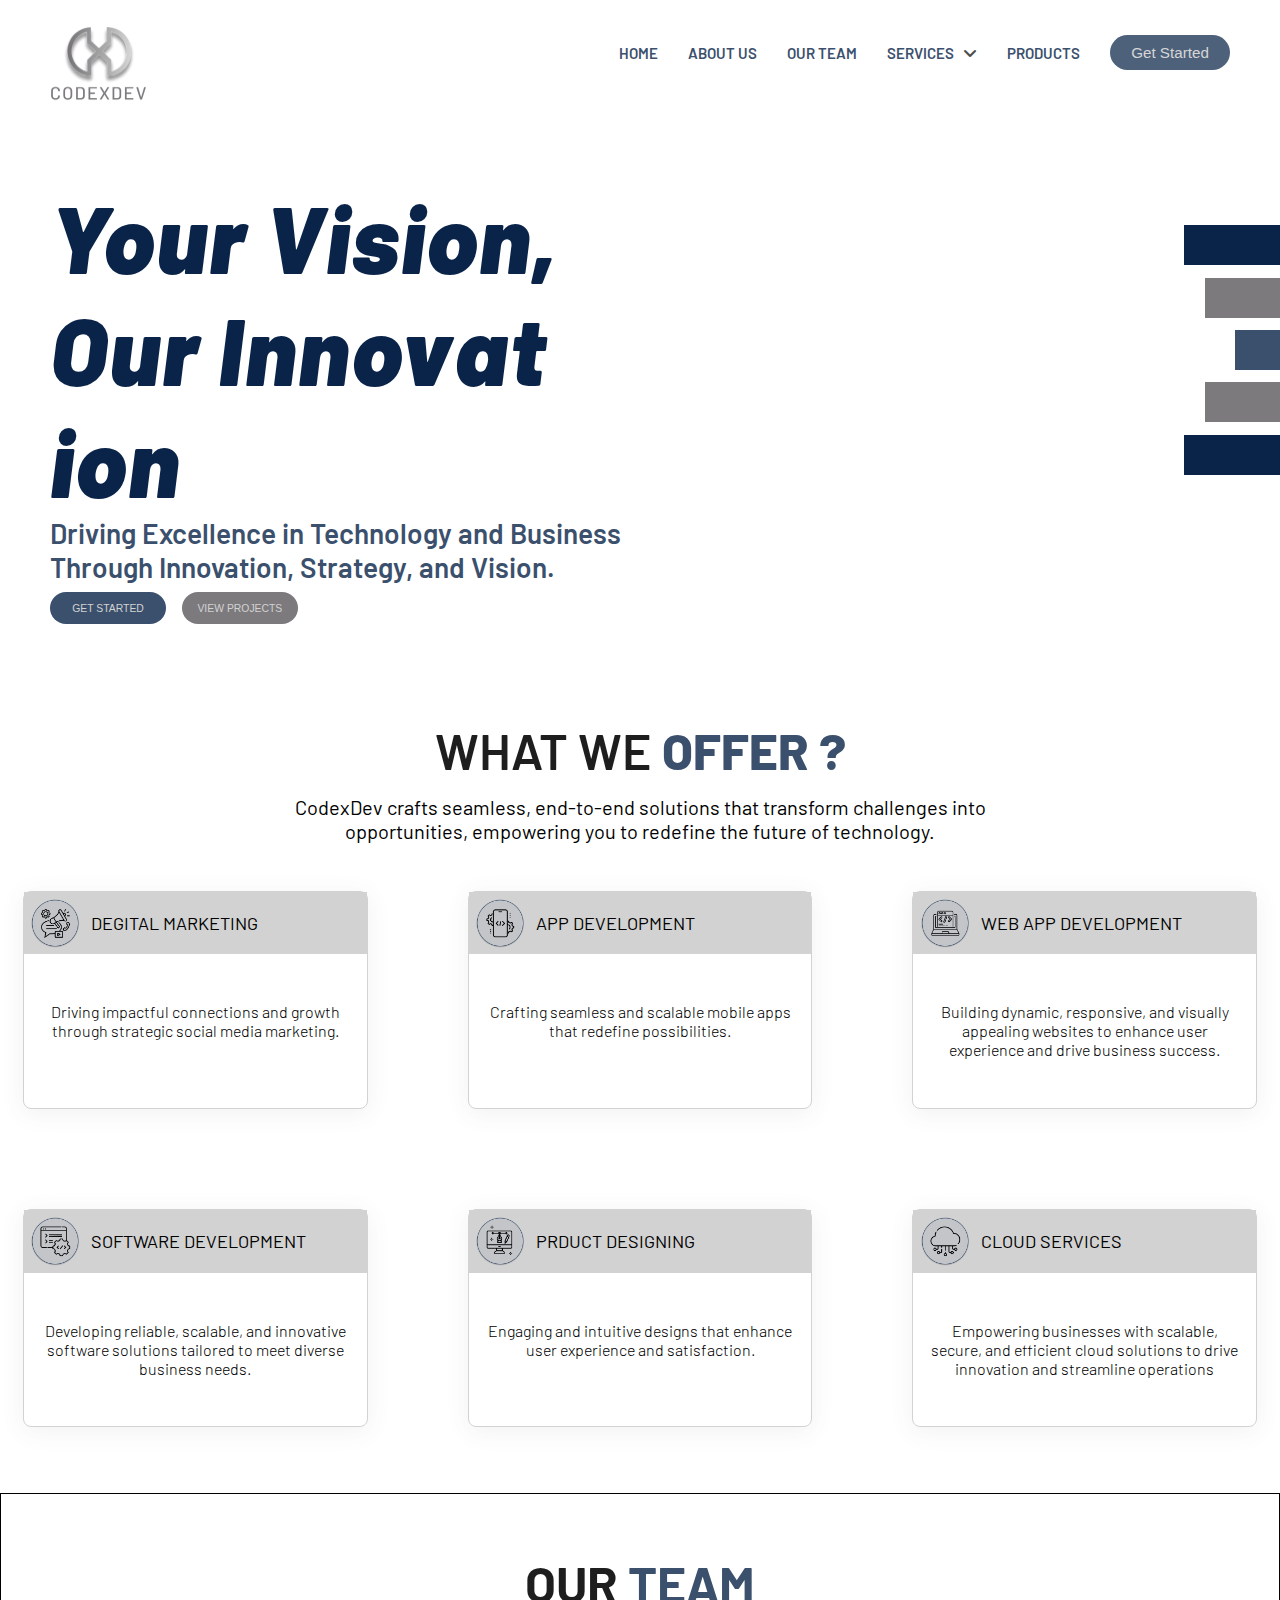
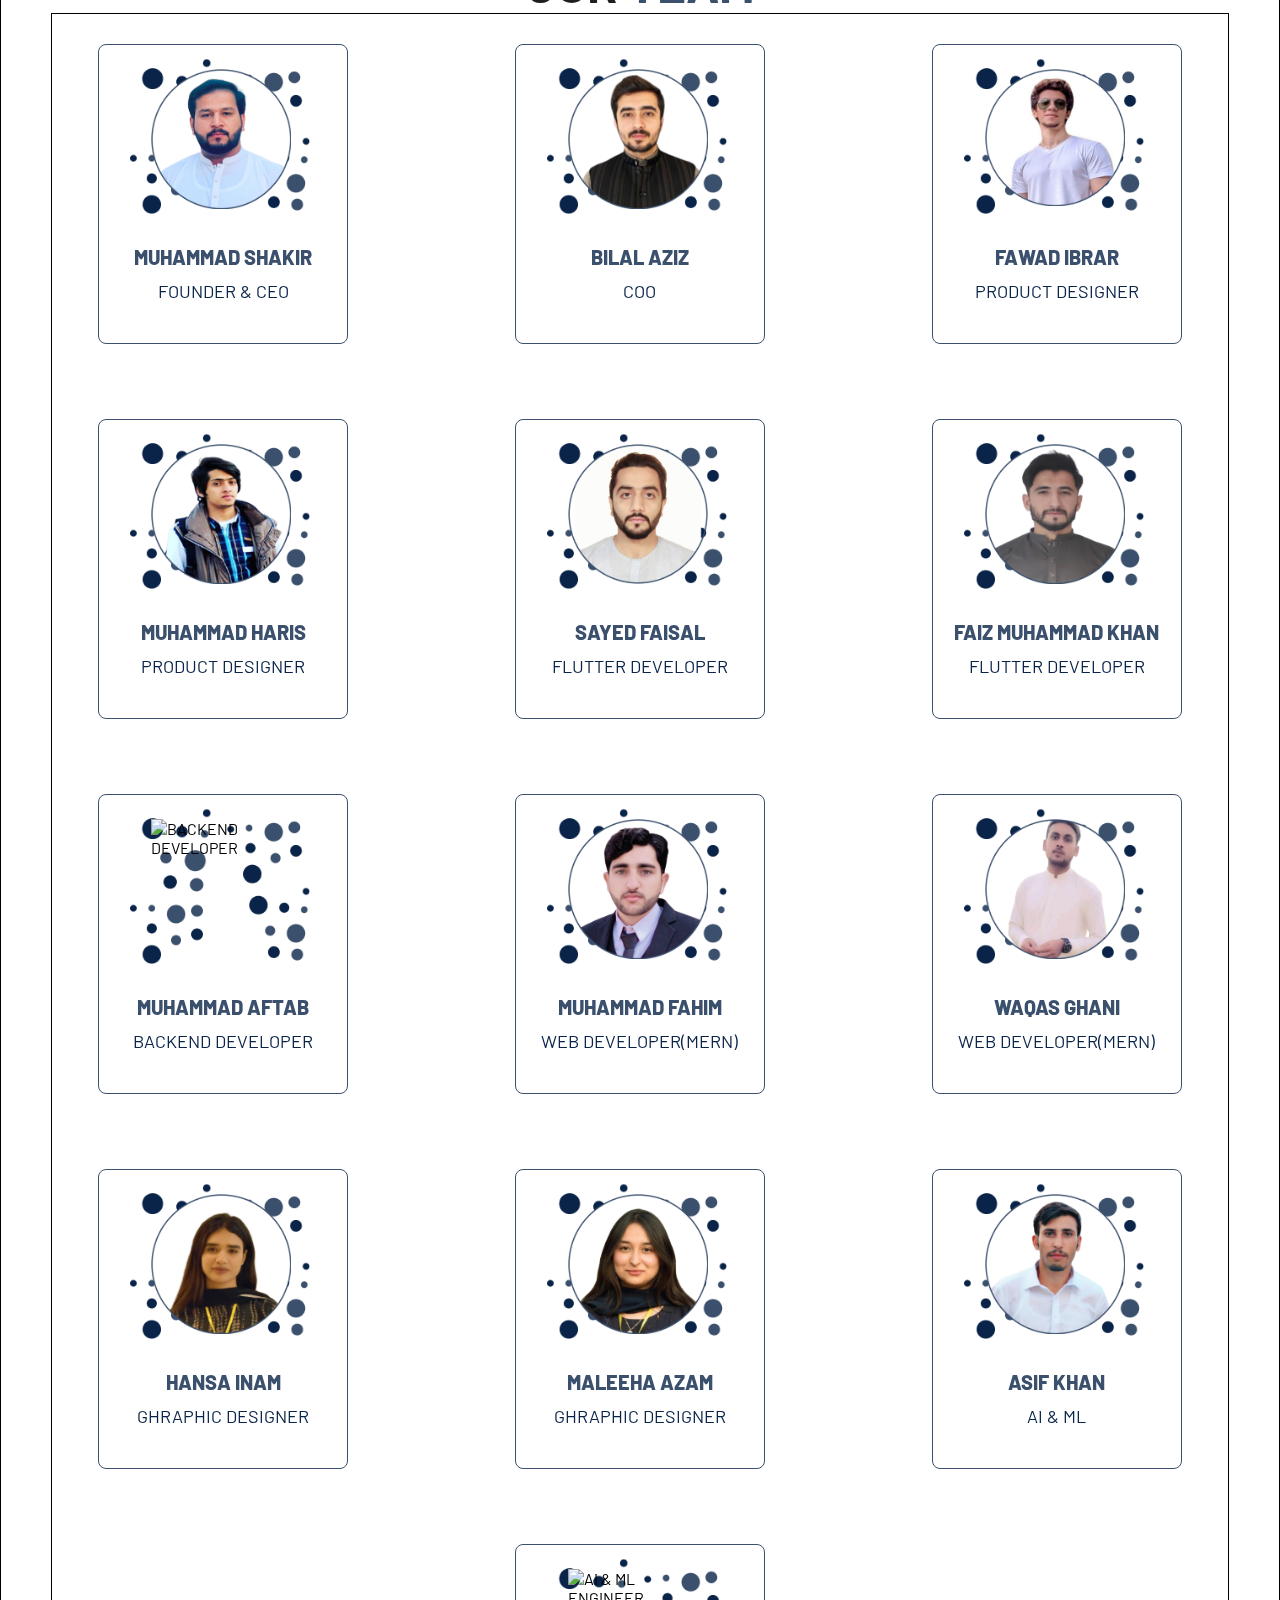
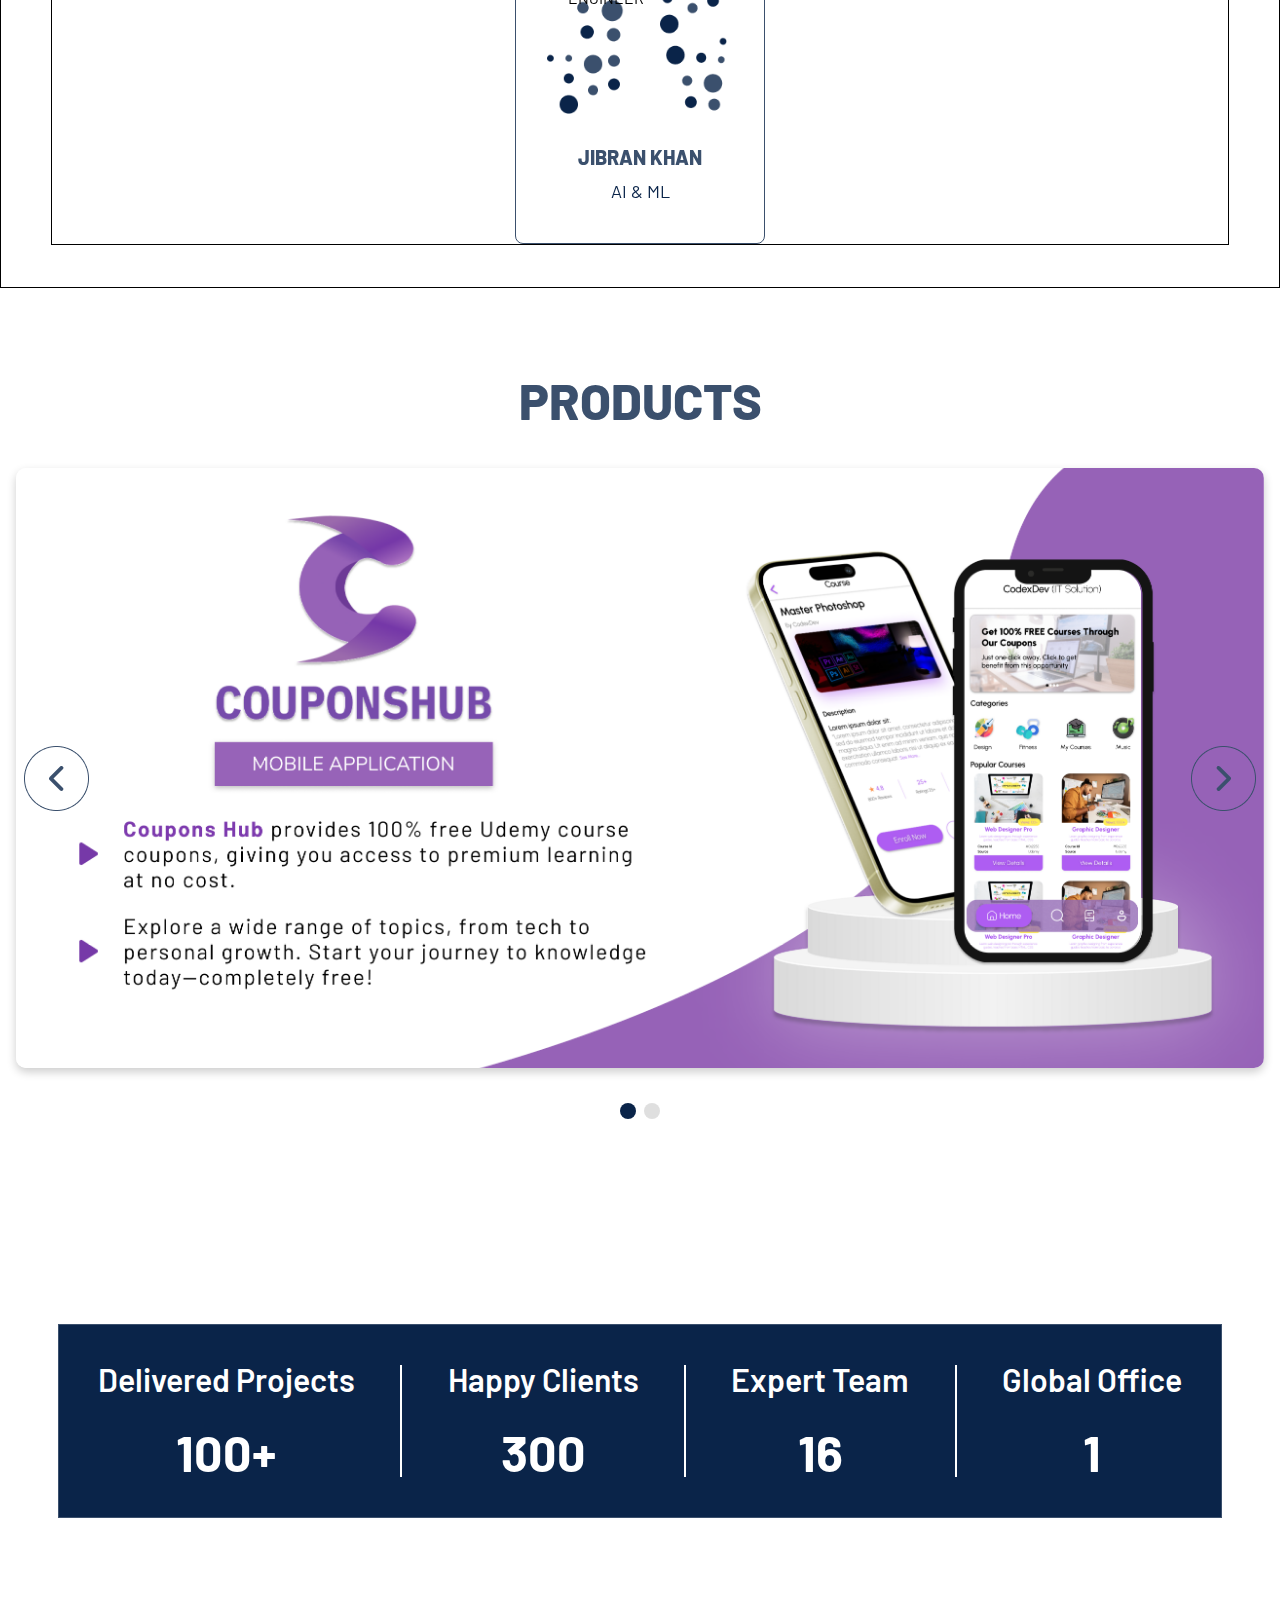
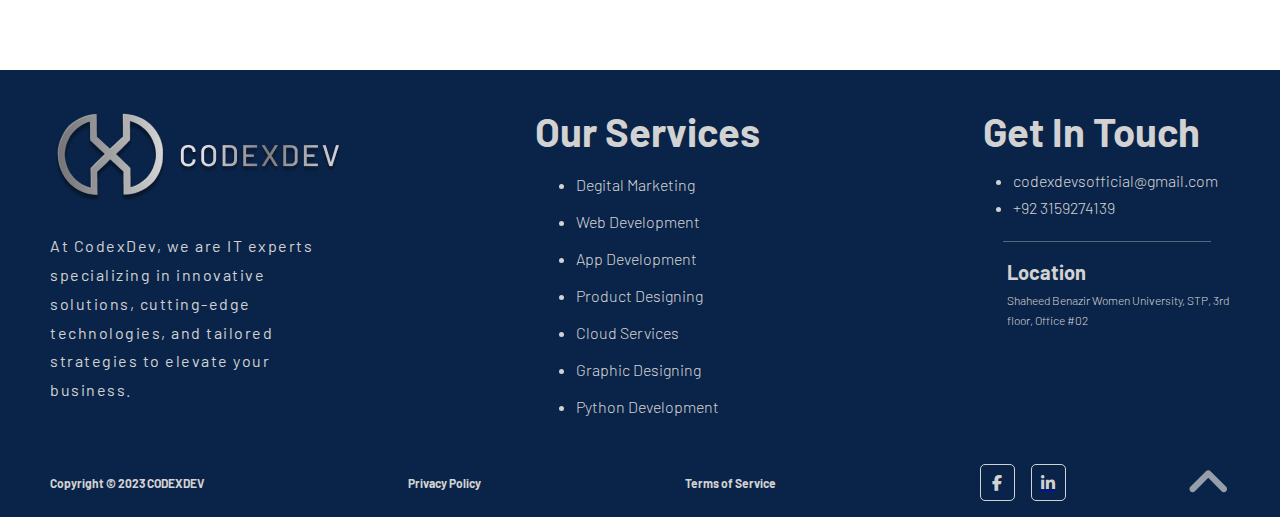
==== commit 2e28ab82: "updated" ====
--- a/index.html
+++ b/index.html
@@ -66,7 +66,7 @@
             </div>
             <div class="serviceCards">
                 <div class="card 1" id="social">
-                    <h3><img src="./images/social1.png" alt="Marketing icon"> DEGITAL MARKETING MARKETING</h3>
+                    <h3><img src="./images/social1.png" alt="Marketing icon"> DEGITAL MARKETING</h3>
                     <p>Driving impactful connections and growth through strategic social media marketing.</p>
                 </div>
                 <div class="card 2" id="appdev">
--- a/style.css
+++ b/style.css
@@ -16,6 +16,7 @@
 html {
     scroll-behavior: smooth;
     cursor: context-menu;
+    font-family: barlow,serif;
     font-size: 100%;
 }
 @media(max-width:768px){
@@ -28,9 +29,6 @@
         font-size: 45%;
     }
 }
-body {
-    font-family: barlow,serif;
-}
 
 /* Header Section Design */
 
@@ -39,7 +37,7 @@
     justify-content: space-between;
     align-items: center;
     top: 0;
-    width: 100%;
+    width: 100vw;
 }
 .logo {
     margin: 1.36rem 0 0 3.13rem;
@@ -411,11 +409,13 @@
 /* Styling of our team section */
 
 .ourTameSectn {
+    width: 100vw;
     padding: 3.63rem 3.4rem 2.63rem 3.4rem;
     display: flex;
     flex-direction: column;
     justify-content: center;
     align-items: center;
+    border: 1px solid black;
 }
 
 .ourTameSectn>h1>span {
@@ -429,13 +429,14 @@
 }
 
 .teamprofile {
+    width: 92vw;
     display: flex;
     flex-wrap: wrap;
-    justify-content: center;
+    justify-content: space-around;
     align-items: center;
     gap: 4.689rem;
     padding: 1.9rem 0 0 0;
-
+    border: 1px solid black;
 }
 
 .card-profile {
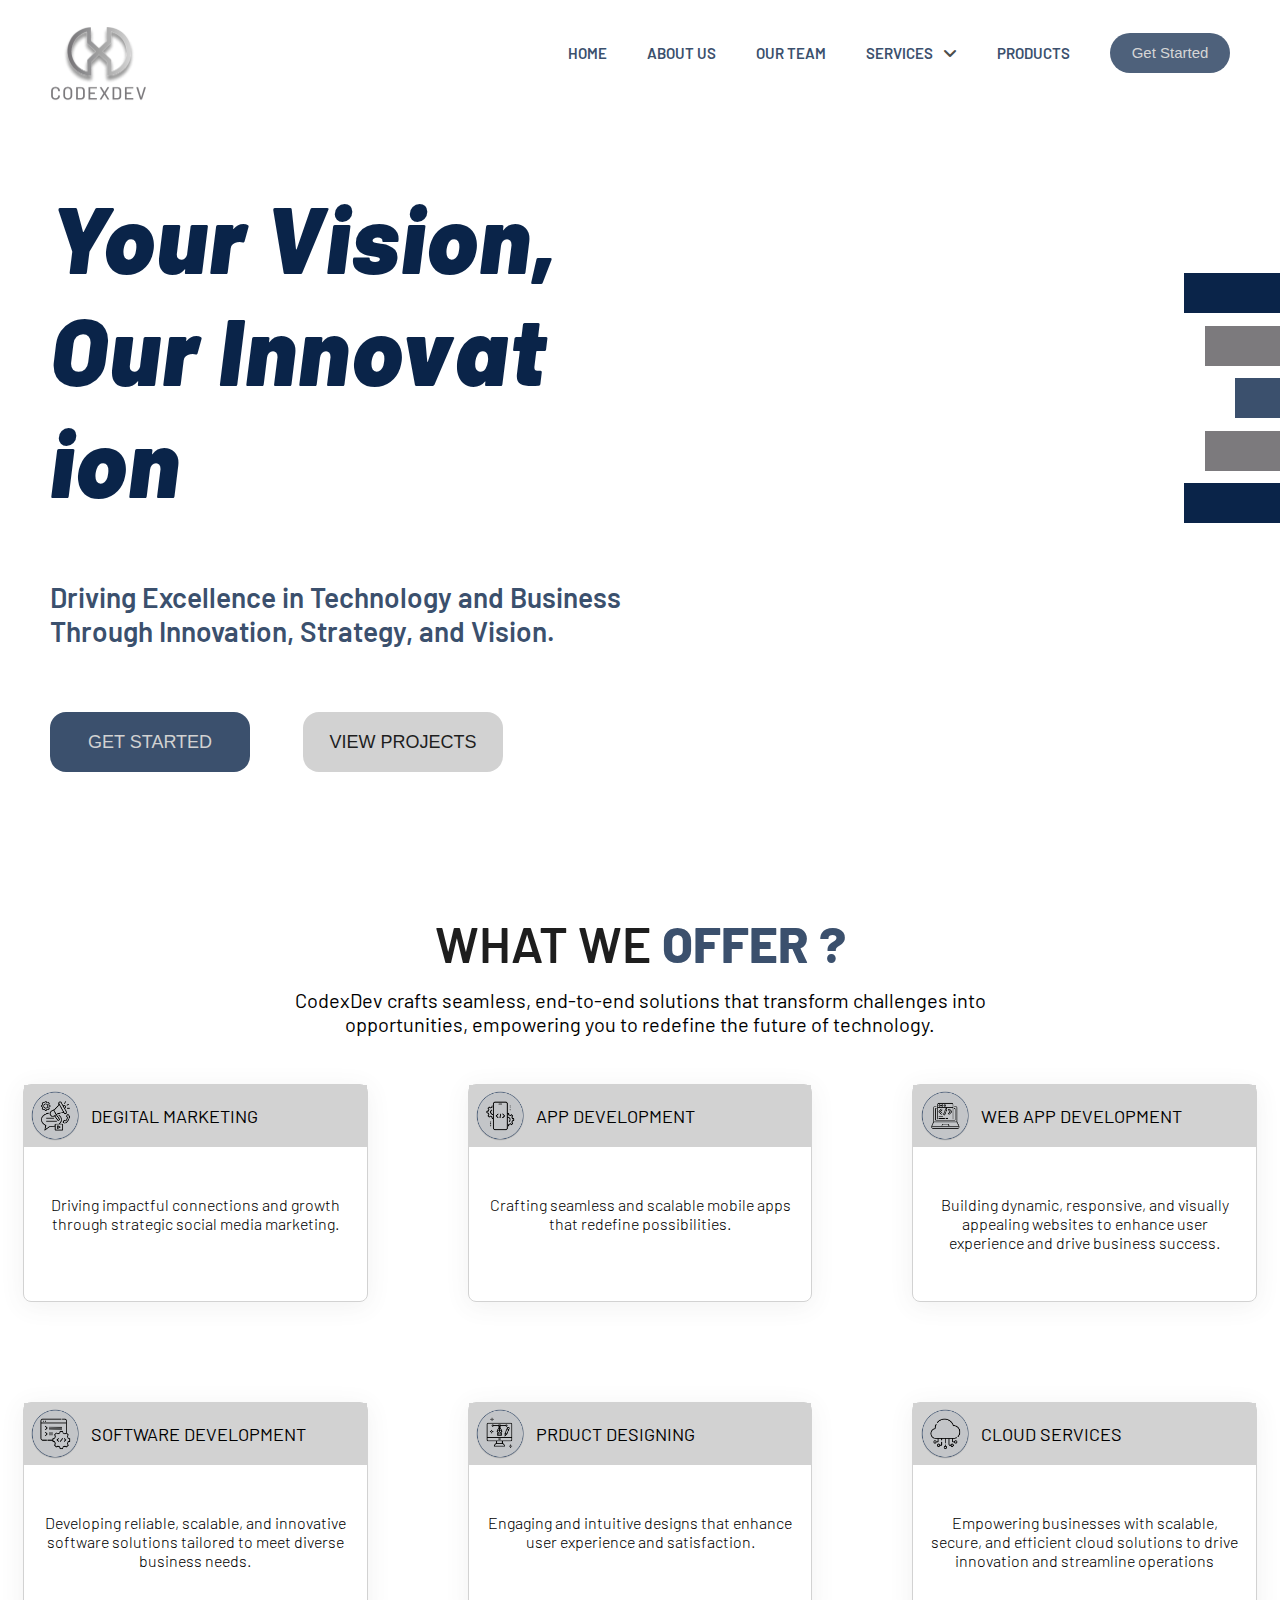
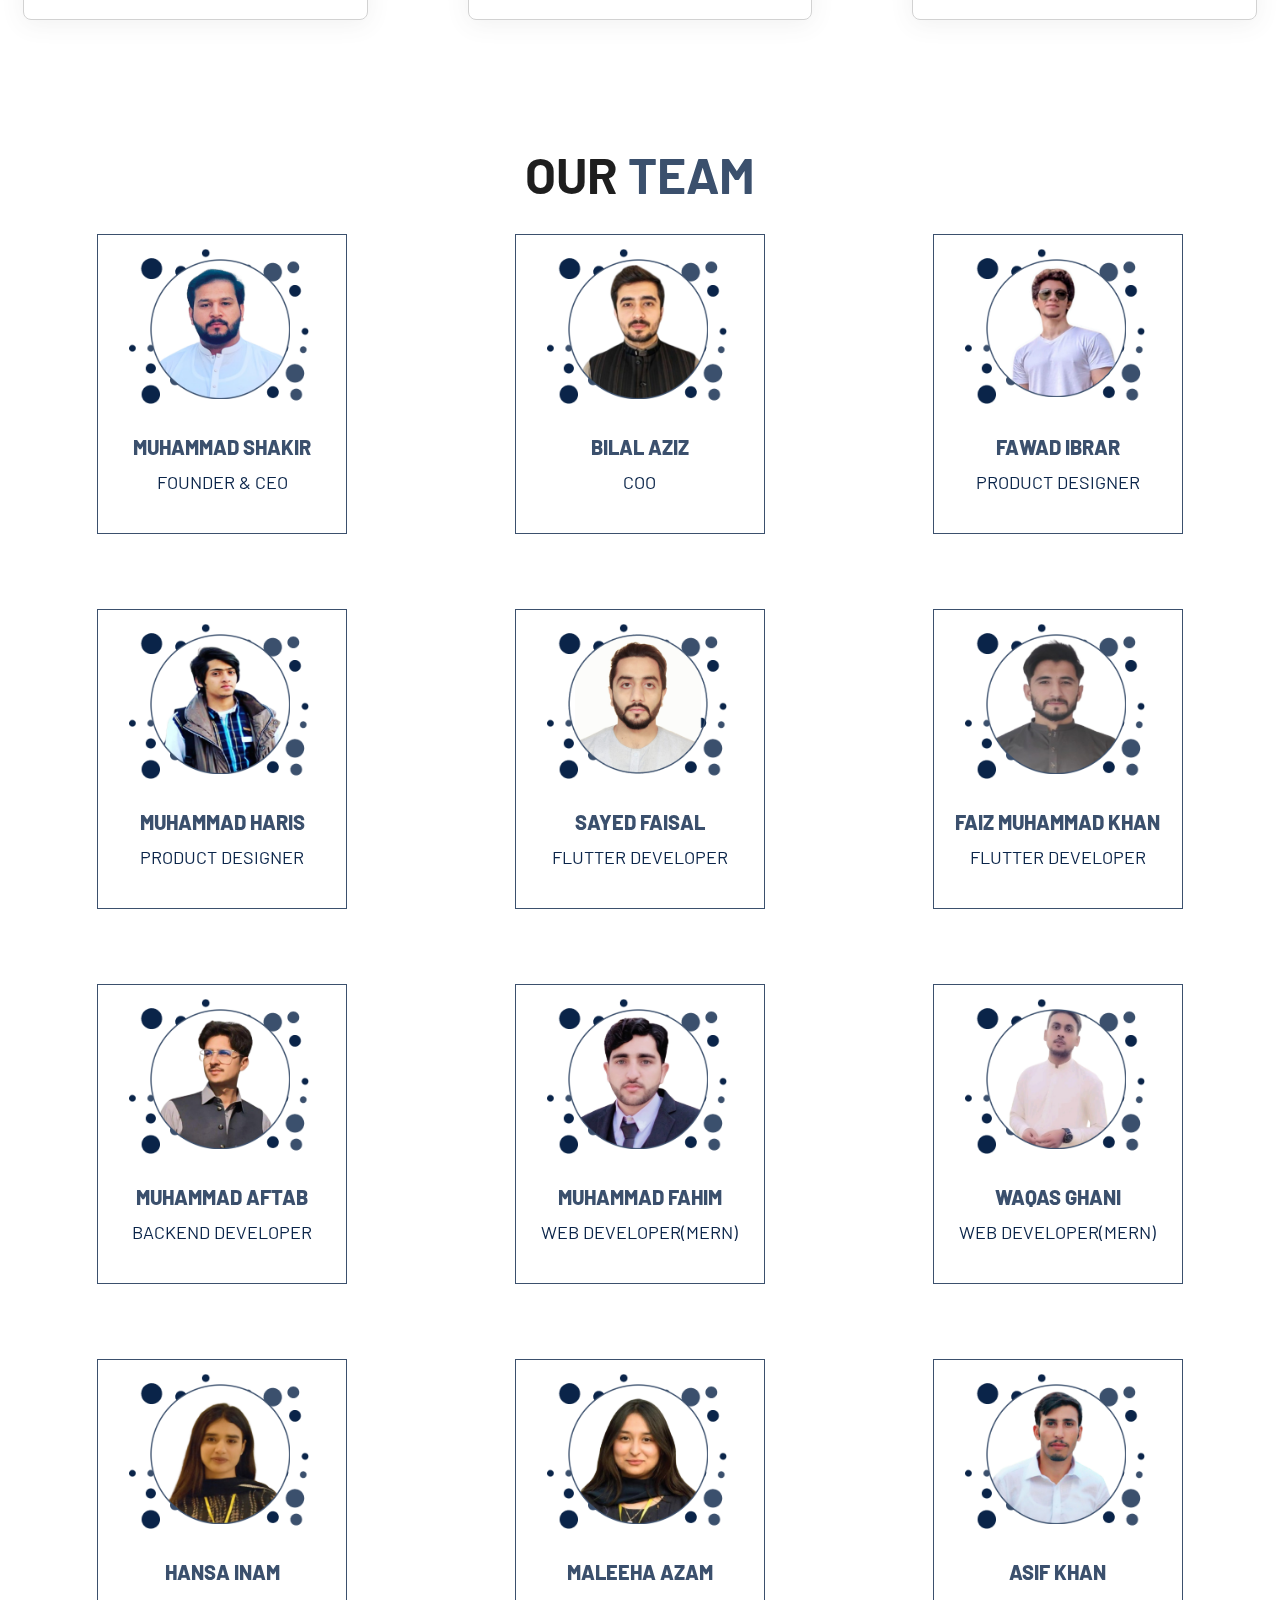
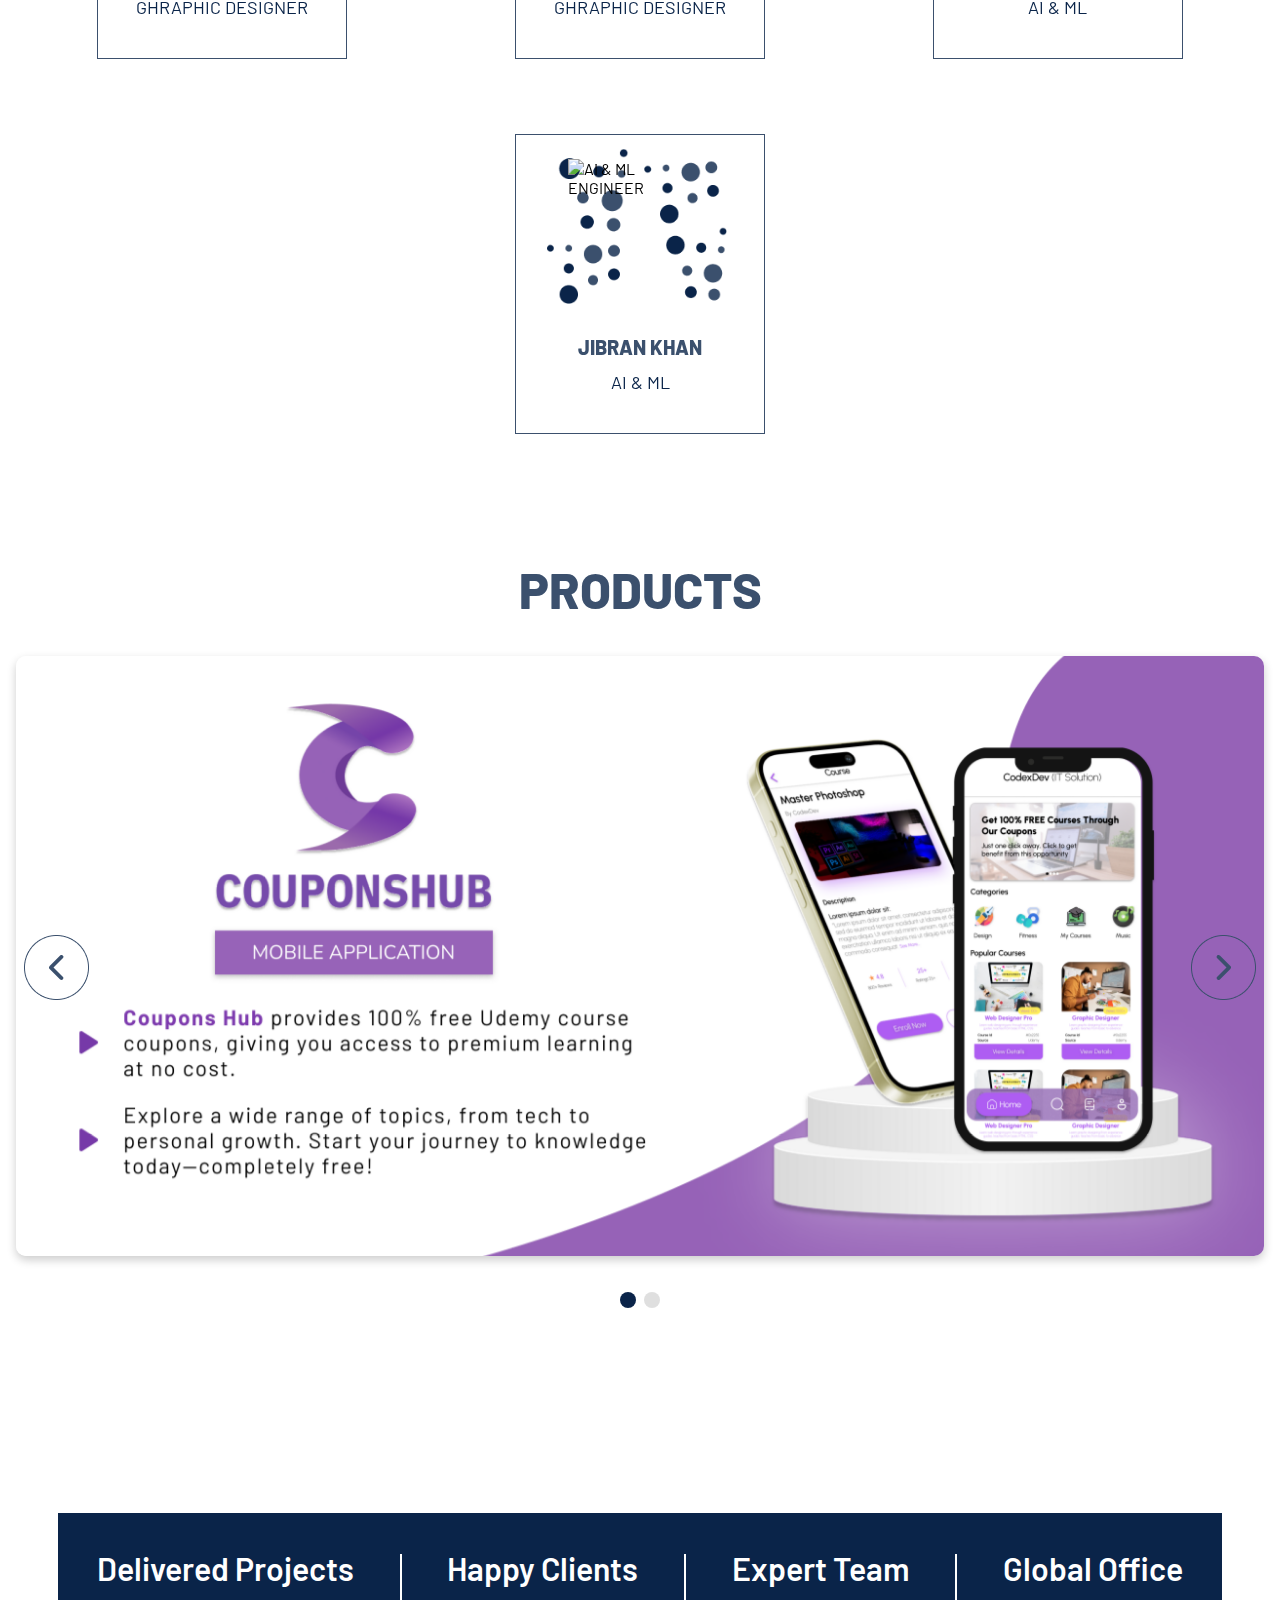
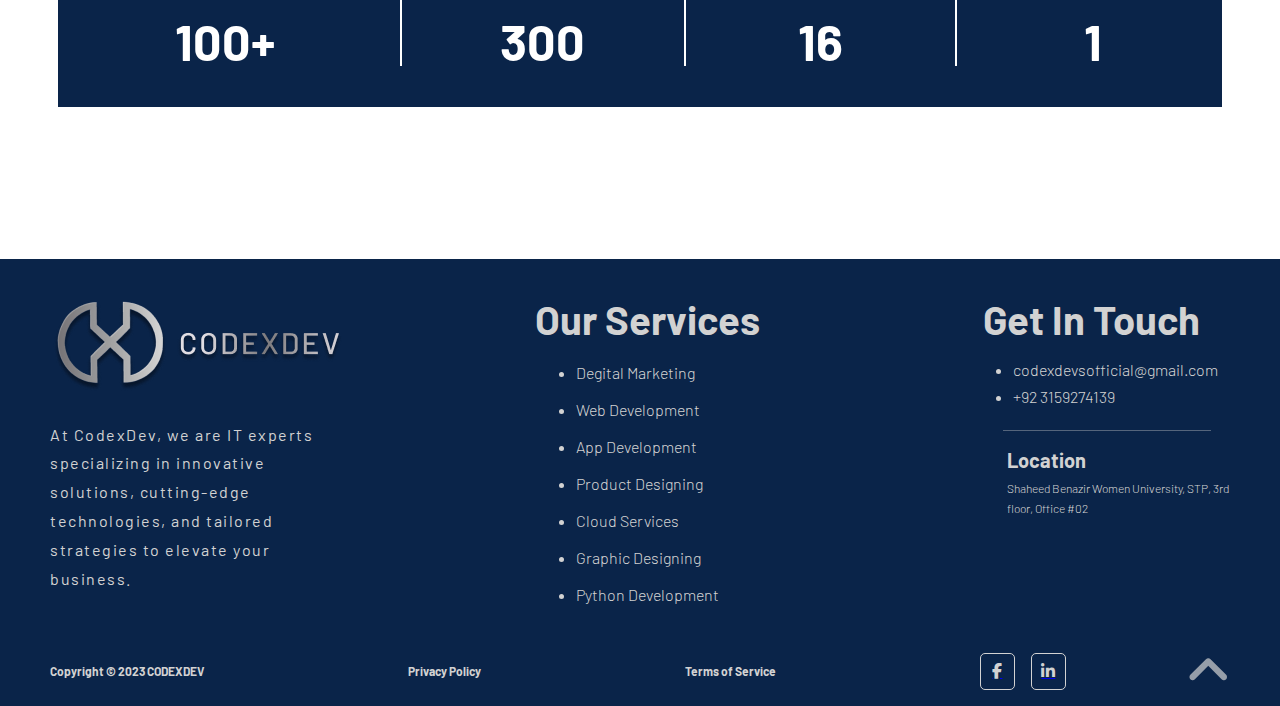
==== commit 96b4685f: "changes done" ====
--- a/index.html
+++ b/index.html
@@ -239,7 +239,7 @@
                             <div class="profile">
                                 <div class="profileimg">
                                     <img src="./images/Group 6.png" alt="profile" id="dots">
-                                    <img src="./images/aftab.png" alt="BACKEND DEVELOPER" id="haris">
+                                    <img src="./images/Aftab.png" alt="BACKEND DEVELOPER" id="haris">
                                 </div>
                                 <div class="profileinfo">
                                     <h3>MUHAMMAD AFTAB</h3>
--- a/style.css
+++ b/style.css
@@ -55,7 +55,7 @@
 .nav .nav-items {
     display: flex;
     align-items: center;
-    gap: 1.87rem;
+    gap: 2.5rem;
 }
 
 .nav-items a {
@@ -89,12 +89,12 @@
 
 .nav-items>#getStarted {
     width: 7.5rem;
-    height: 2.19rem;
-    color: var(--lightPrimaryGrey);
-    font-size: 0.95rem;
+    height: 2.5rem;
+    color: var(--lightPrimaryGrey);
+    font-size: 0.9375rem;
     background-color: var(--blueLight);
-    padding: 0.5rem 0.8rem;
-    border-radius: 1.3rem;
+    padding: 0.7rem 0.625rem 1rem 0.625rem;
+    border-radius: 1.5rem;
     cursor: pointer;
     border-style: none;
     opacity: 0.9;
@@ -110,7 +110,7 @@
 
 .down {
     cursor: pointer;
-    margin-left: -1.3rem;
+    margin-left: -1.9rem;
     position: relative;
     opacity: 0.7;
 }
@@ -157,19 +157,19 @@
 
 /* Styling of hero section */
 .hero-section {
+    width: 100vw;
+    height: auto;
     display: flex;
     padding: 4.63rem 0 3.63rem 3.13rem;
     justify-content: space-between;
     align-items: center;
-    /* margin-top: 3rem; */
-    /* height: 25.25rem; */
-    /* border: 1px solid black; */
 }
 
 .headline {
     display: flex;
     flex-direction: column;
-    height: 25rem;
+    height:auto;
+    gap: 4rem;
     justify-content: space-between;
     width: 50%;
 }
@@ -206,30 +206,32 @@
 }
 
 .headline>.headlineBtns>#viewproject {
-    margin-left: 0.8rem;
+    margin-left: 3.125rem;
     padding: 0.5rem 0.55rem 0.5rem 0.55rem;
-    border-radius: 6.25rem;
+    border-radius: 1rem;
     border-style: none;
+    background-color: var(--lightPrimaryGrey);
+    color: var(--primaryBlack);
+    cursor: pointer;
+    font-size: 1.125rem;
+    width: 12.5rem;
+    height: 3.75rem;
+    transition: all 0.5s ease-out;
+}
+.headline>.headlineBtns>#viewproject:hover{
     background-color: var(--darkGrey);
-    color: var(--lightPrimaryGrey);
-    cursor: pointer;
-    font-size: 0.65rem;
-    margin-top: 0.5rem;
-    width: 7.25rem;
-    height: 2rem;
-}
-
+    color: #fff;
+}
 .headline>.headlineBtns>#getStarted {
     padding: 0.5rem 0.75rem 0.5rem 0.75rem;
-    border-radius: 6.25rem;
+    border-radius: 1rem;
     border-style: none;
     background-color: var(--blueLight);
     color: var(--lightPrimaryGrey);
     cursor: pointer;
-    font-size: 0.65rem;
-    margin-top: 0.5rem;
-    width: 7.25rem;
-    height: 2rem;
+    font-size: 1.125rem;
+    width: 12.5rem;
+    height: 3.75rem;
     transition: all 0.5s ease-out;
 }
 
@@ -246,7 +248,7 @@
     align-items: flex-end;
     justify-content: space-between;
     height:15.62rem;
-    margin-bottom: 3.75rem;
+    margin-bottom: 9.75rem;
 }
 
 .div1 {
@@ -300,6 +302,7 @@
 
 /* Styling Services Section */
 .servicessSectn {
+    width: 100vw;
     padding: 3.63rem 3.4rem 2.63rem 3.4rem;
     display: flex;
     flex-direction: column;
@@ -415,7 +418,6 @@
     flex-direction: column;
     justify-content: center;
     align-items: center;
-    border: 1px solid black;
 }
 
 .ourTameSectn>h1>span {
@@ -436,7 +438,6 @@
     align-items: center;
     gap: 4.689rem;
     padding: 1.9rem 0 0 0;
-    border: 1px solid black;
 }
 
 .card-profile {
@@ -451,6 +452,7 @@
     position: relative;
     transform-style: preserve-3d;
     transition: transform 0.5s;
+    border: 1px solid var(--blueLight);
 }
 .card-profile:hover .inner{
     transform: rotateY(180deg);
@@ -459,7 +461,7 @@
 .profile {
     width: 100%;
     height: 100%;
-    border: 1px solid var(--blueLight);
+   
     border-radius: 0.5rem;
     display: flex;
     align-items: center;
@@ -479,7 +481,6 @@
     width: 100%;
     height: 100%;
     position: absolute;
-    border: 1px solid var(--blueLight);
     border-radius: 0.5rem;
     display: flex;
     flex-direction: column;
@@ -639,12 +640,21 @@
     height:12.125rem;
     padding: 3rem 2rem 3rem 2rem;
     margin: 0 3.63rem 0 3.63rem;
-    border:1px solid var(--blueLight);
     background-color: var(--bluePrimary);
     display: flex;
     justify-content: space-around;
     align-items: center;
     gap: 2rem;
+    transition: all 0.3s linear;
+}
+.testomonial:hover {
+    background-color: #fff;
+}
+.testomonial:hover .expert h2{
+    color: var(--blueLight);
+}
+.testomonial:hover .expert h4{
+    color: var(--blueLight);
 }
 .testomonial>.leftline{
     height: 7rem;
@@ -670,7 +680,9 @@
 .expert h2,h4{
     color: #fff;
     font-size: 2rem;
-}
+    transition: all 0.3s ease-out;
+}
+
 /* Style of testomonial section  */
 
 /* Footer Section Styling */
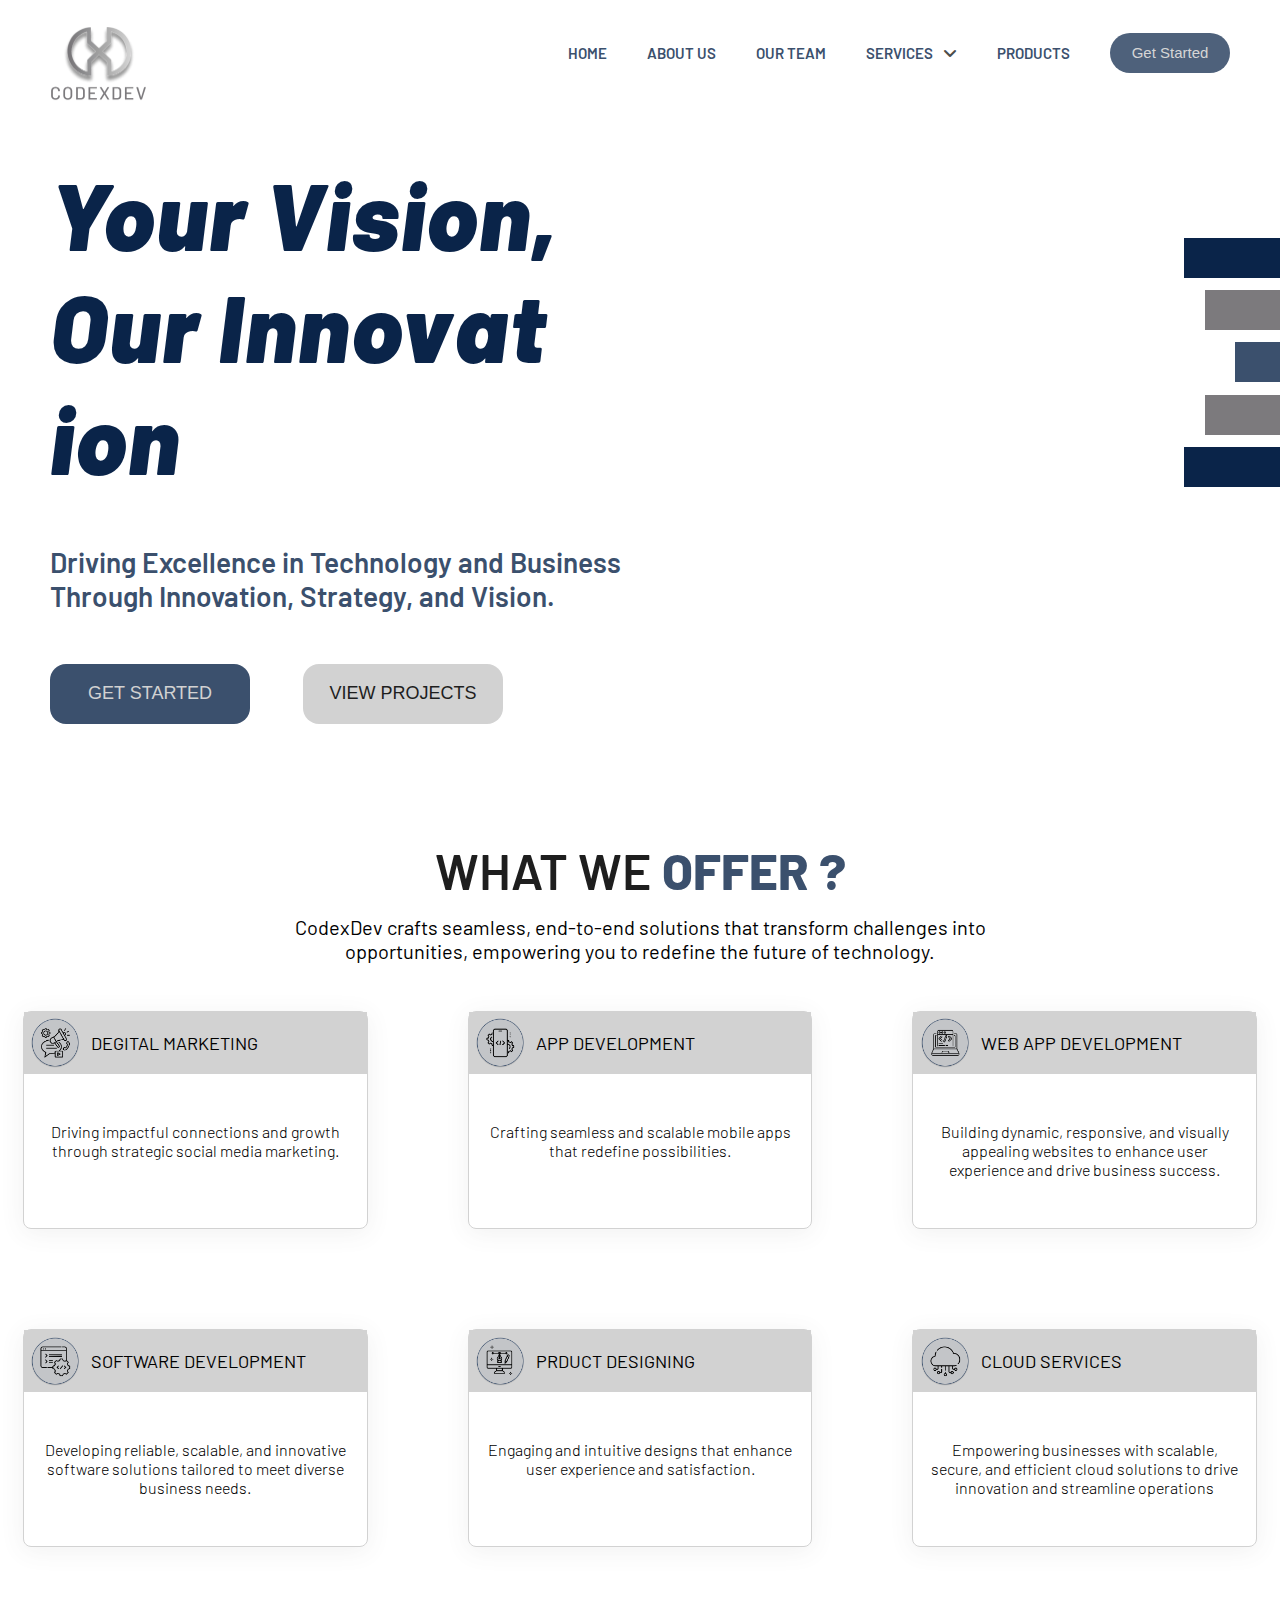
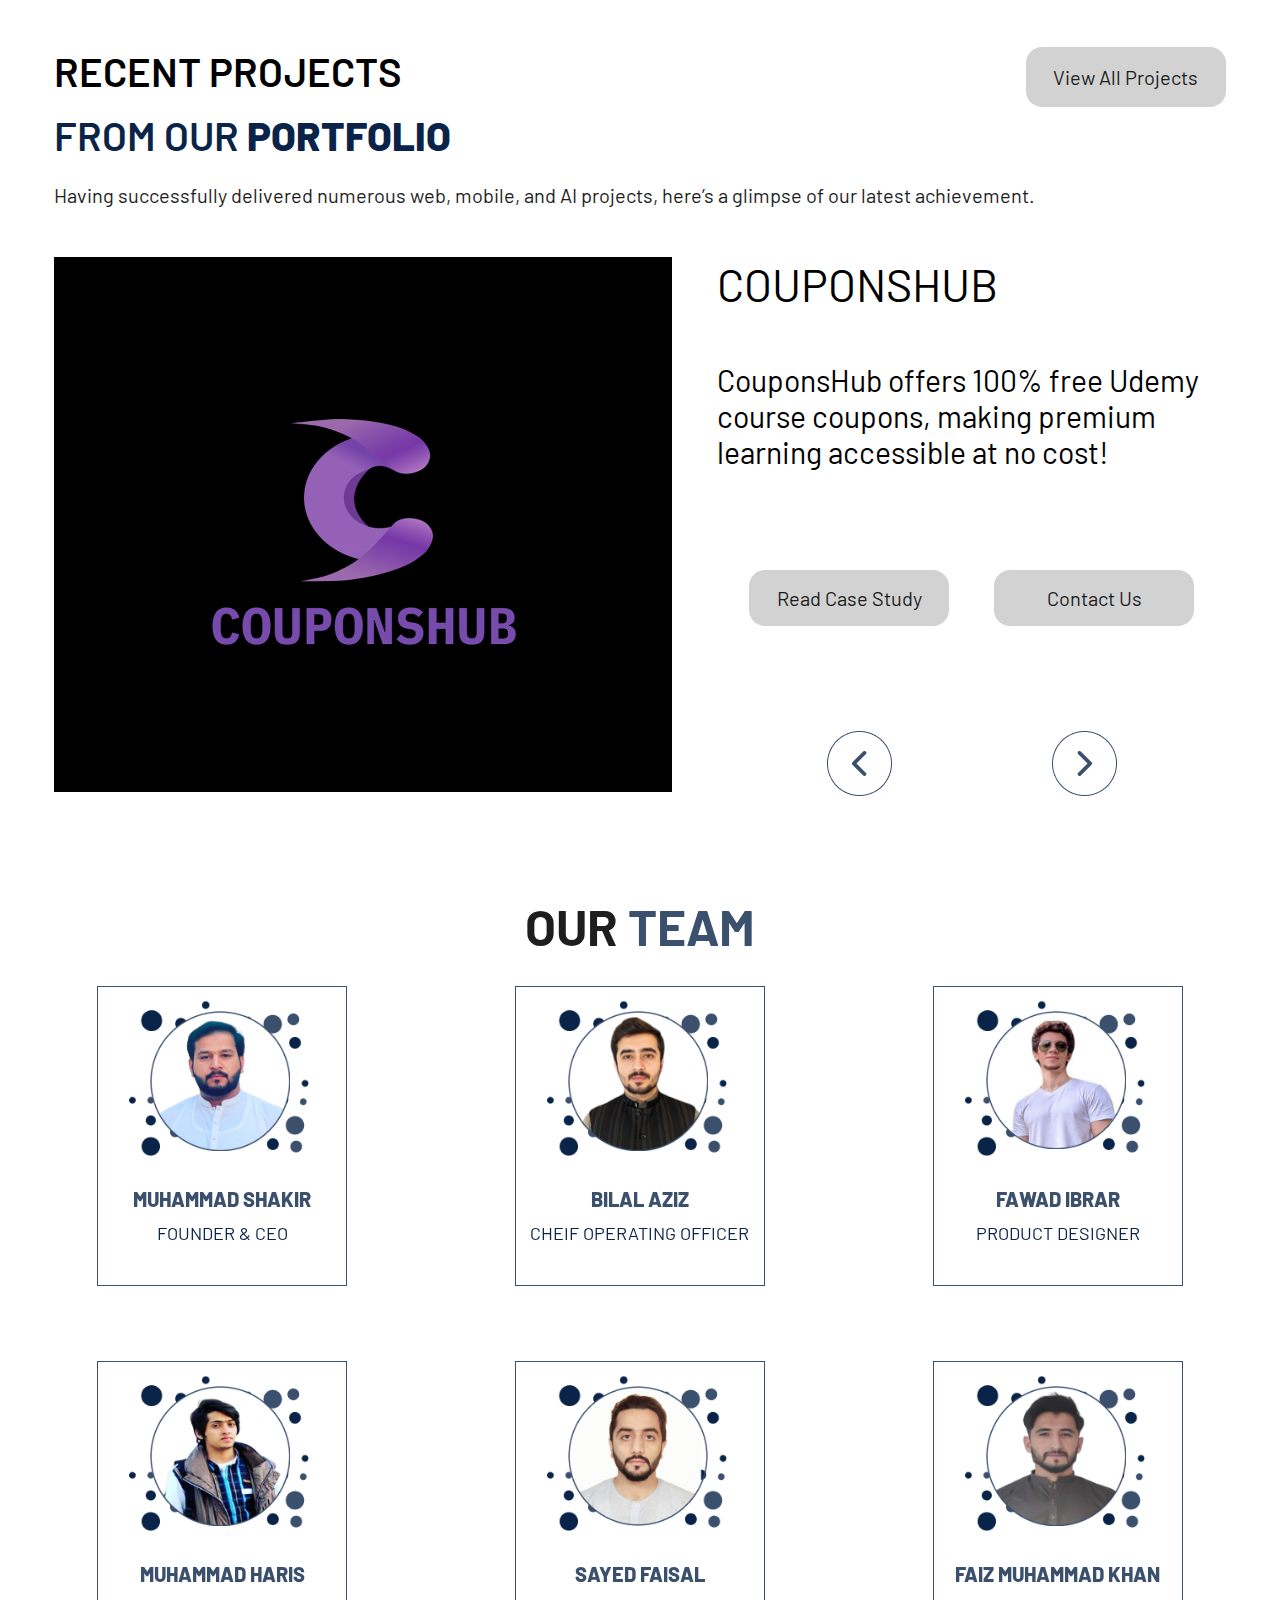
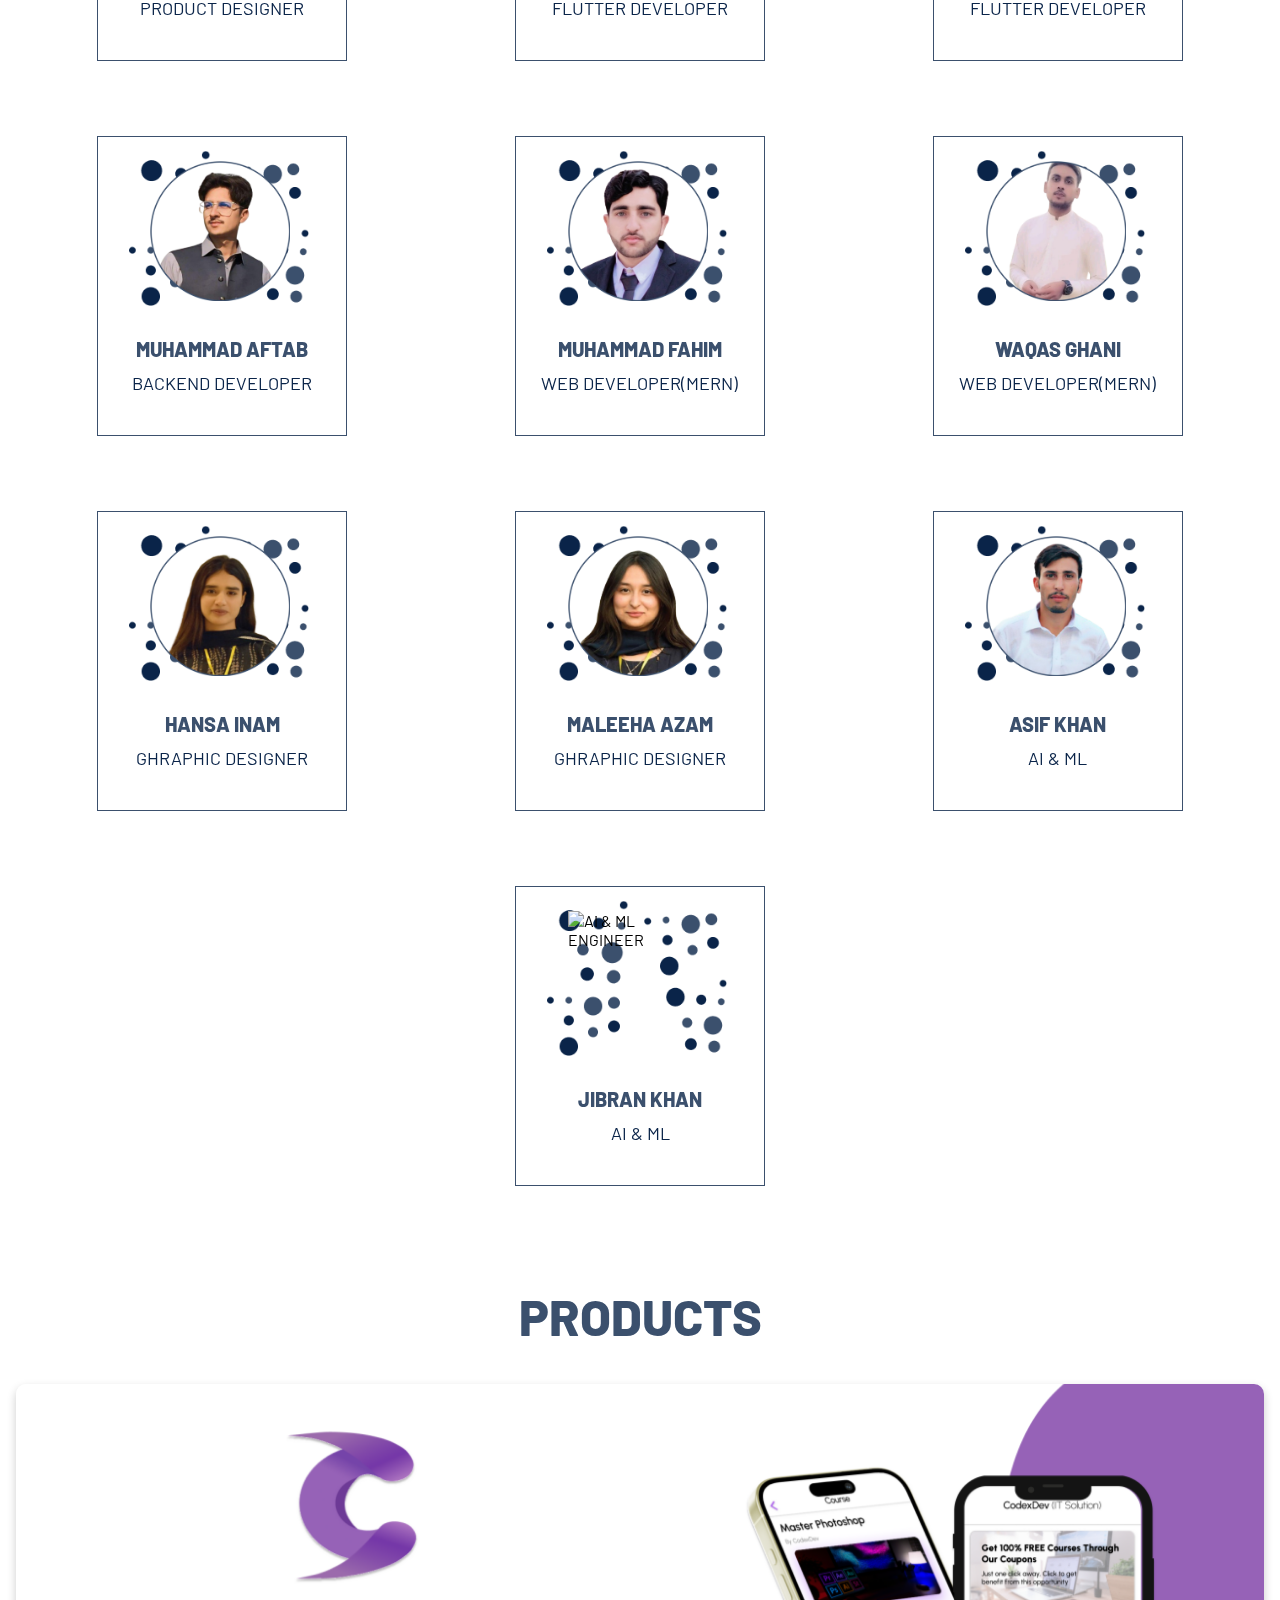
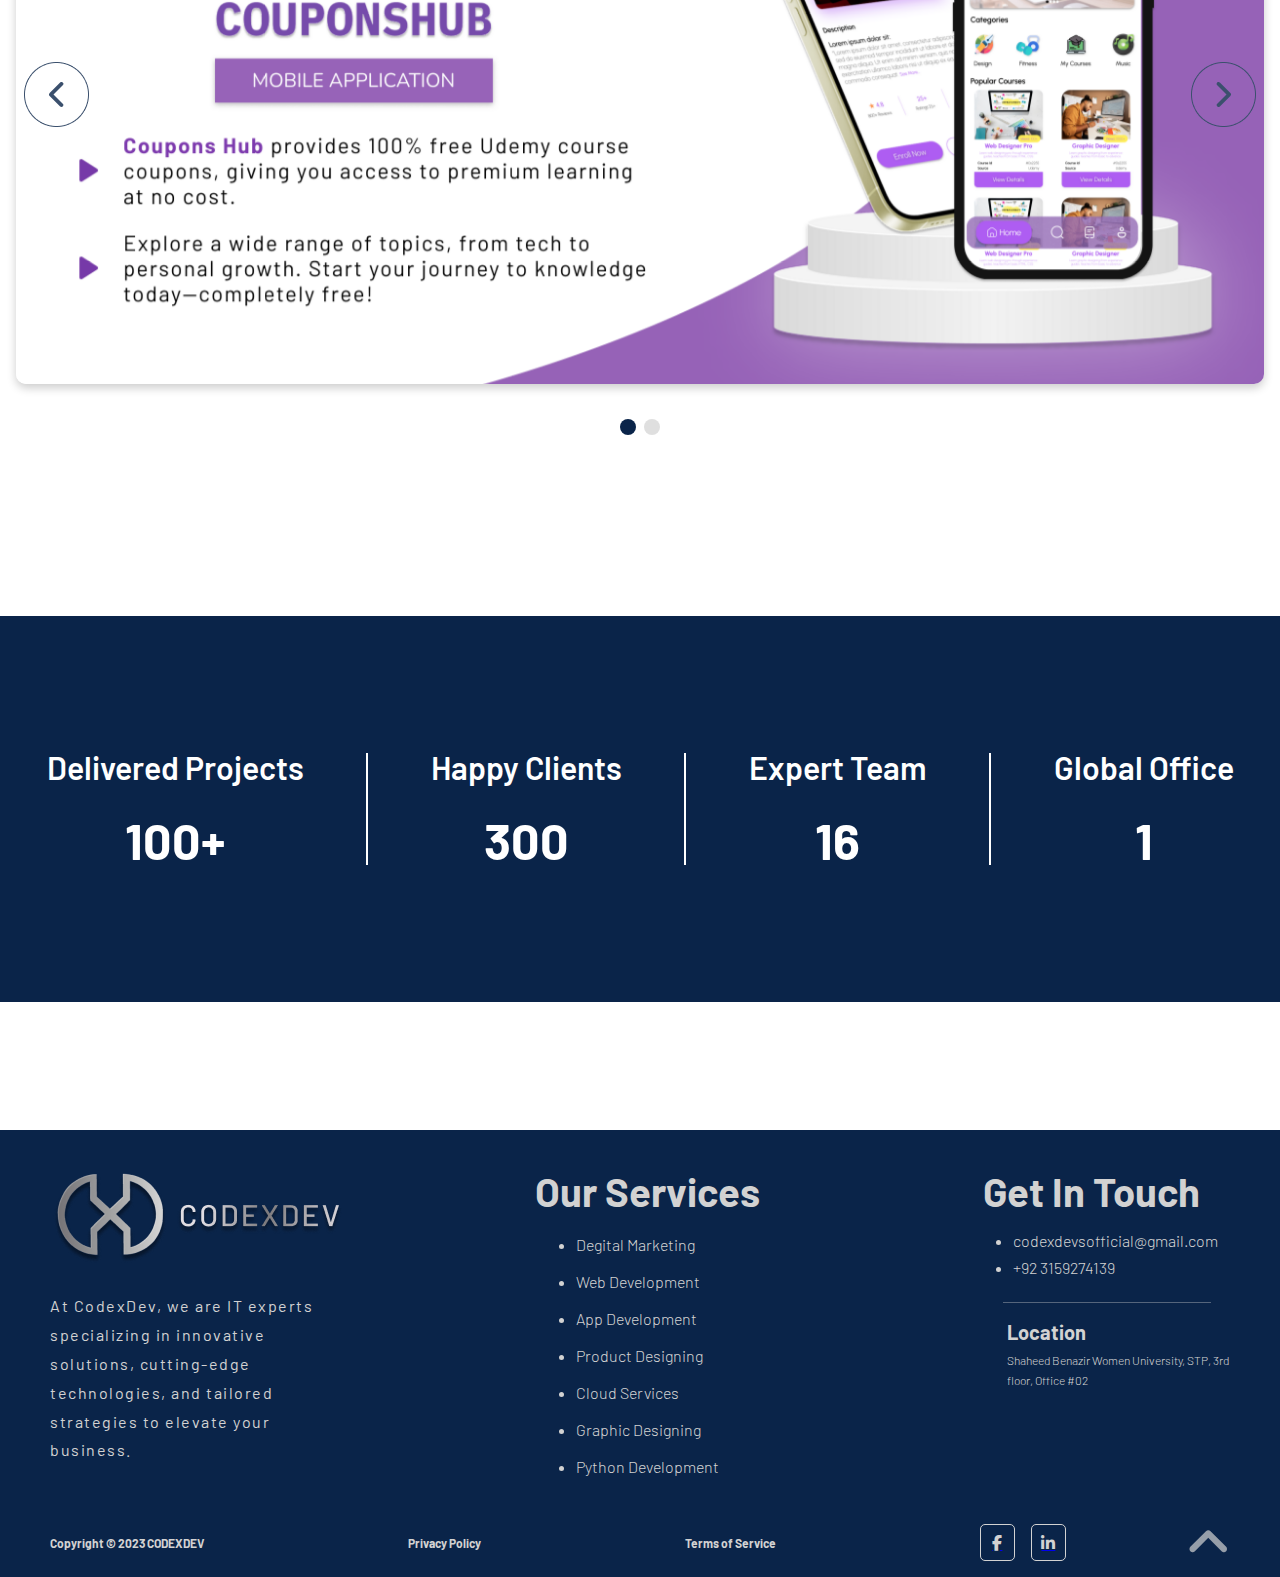
==== commit d10eb1fe: "view project section built" ====
--- a/index.html
+++ b/index.html
@@ -52,7 +52,7 @@
         </div>
         <!-- Hero Section end -->
 
-        <div class="line"></div>
+
 
         <!-- Services Section -->
 
@@ -98,335 +98,376 @@
             </div>
         </div>
         <!-- Services Section End -->
-        <div class="line"></div>
+
+        <!-- viewprojects start -->
+
+        <div class="viewprojects">
+            <div class="recentproject">
+                <div class="portfolio">
+                    <h1>RECENT PROJECTS</h1>
+                    <h1>
+                        <span>FROM OUR </span>
+                        <span>PORTFOLIO</span>
+                    </h1>
+                </div>
+                <button type="button" id="viewportfolio">View All Projects</button>
+            </div>
+            <p>Having successfully delivered numerous web, mobile, and AI projects, here’s a glimpse of our latest
+                achievement.</p>
+            <div class="projectDetails">
+                <div class="logoview">
+                    <img id="copun" src="./images/viewlogo.png" alt="logos">
+                </div>
+                <div class="prjectContent">
+                    <h1 id="title">COUPONSHUB</h1>
+                    <P id="projectDecrpt">CouponsHub offers 100% free Udemy course coupons, making premium learning
+                        accessible at no cost!</P>
+                    <div class="sendcase">
+                        <button type="button" id="caseStudy" class="samebtns">Read Case Study</button>
+                        <button type="button" id="getStarted" class="samebtns">Contact Us</button>
+                    </div>
+                    <div class="nextprevbtns">
+                        <img src="./images/right.png" alt="left-icon" class="next-btn">
+                        <img src="./images/right1.png" alt="right-icon" class="prev-btn">
+                    </div>
+                </div>
+            </div>
+        </div>
+        <!-- viewprojects end -->
 
         <!-- Our team section -->
         <div class="ourTameSectn" id="ourTameSectn">
             <h1><span>OUR</span> TEAM</h1>
             <div class="teamprofile">
-                
-                    <!-- card fliping animation -->
-                    <div class="card-profile" >
-                        <div class="inner">
-                            <div class="profile">
-                                <div class="profileimg">
-                                    <img src="./images/Group 6.png" alt="profile" id="dots">
-                                    <img src="./images/shakir.png" alt="CEO" id="haris">
-                                </div>
-                                <div class="profileinfo">
-                                    <h3>MUHAMMAD SHAKIR</h3>
-                                    <h5>FOUNDER & CEO</h5>
-                                </div>
-                            </div>
-    
-                            <div class="backprfile">
+
+                <!-- card fliping animation -->
+                <div class="card-profile">
+                    <div class="inner">
+                        <div class="profile">
+                            <div class="profileimg">
+                                <img src="./images/Group 6.png" alt="profile" id="dots">
+                                <img src="./images/shakir.png" alt="CEO" id="haris">
+                            </div>
+                            <div class="profileinfo">
                                 <h3>MUHAMMAD SHAKIR</h3>
-                                <p>CEO of CodexDev Software Company, with a strong background in mobile application development. Under his leadership, CodexDev has grown into a trusted name in the industry.</p>
-                                <img src="images/app.png" alt="logo">
-                            </div>
-                        </div>
-                       
-                    </div>
-                    <div class="card-profile" >
-                        <div class="inner">
-                            <div class="profile">
-                                <div class="profileimg">
-                                    <img src="./images/Group 6.png" alt="profile" id="dots">
-                                    <img src="./images/bilal.png" alt="COO" id="haris">
-                                </div>
-                                <div class="profileinfo">
-                                    <h3>BILAL AZIZ</h3>
-                                    <h5>COO</h5>
-                                </div>
-                            </div>
-    
-                            <div class="backprfile">
+                                <h5>FOUNDER & CEO</h5>
+                            </div>
+                        </div>
+
+                        <div class="backprfile">
+                            <h3>MUHAMMAD SHAKIR</h3>
+                            <p>CEO of CodexDev Software Company, with a strong background in mobile application
+                                development. Under his leadership, CodexDev has grown into a trusted name in the
+                                industry.</p>
+                            <img src="images/app.png" alt="logo">
+                        </div>
+                    </div>
+
+                </div>
+                <div class="card-profile">
+                    <div class="inner">
+                        <div class="profile">
+                            <div class="profileimg">
+                                <img src="./images/Group 6.png" alt="profile" id="dots">
+                                <img src="./images/bilal.png" alt="COO" id="haris">
+                            </div>
+                            <div class="profileinfo">
                                 <h3>BILAL AZIZ</h3>
-                                <p>Our Cheif Operating Officer drives business growth by optimizing operations, improving efficiency, and ensuring
-                                     seamless scalability for long-term success.</p>
-                                <img src="images/COO.png" alt="logo">
-                            </div>
-                        </div>
-                       
-                    </div>
-                    <div class="card-profile">
-                        <div class="inner">
-                            <div class="profile">
-                                <div class="profileimg">
-                                    <img src="./images/Group 6.png" alt="profile" id="dots">
-                                    <img src="./images/fawad.png" alt="PRODUCT DESIGNER" id="haris">
-                                </div>
-                                <div class="profileinfo">
-                                    <h3>FAWAD IBRAR</h3>
-                                    <h5>PRODUCT DESIGNER</h5>
-                                </div>
-                            </div>
-                            <div class="backprfile">
+                                <h5>CHEIF OPERATING OFFICER</h5>
+                            </div>
+                        </div>
+
+                        <div class="backprfile">
+                            <h3>BILAL AZIZ</h3>
+                            <p>Our Cheif Operating Officer drives business growth by optimizing operations, improving
+                                efficiency, and ensuring
+                                seamless scalability for long-term success.</p>
+                            <img src="images/COO.png" alt="logo">
+                        </div>
+                    </div>
+
+                </div>
+                <div class="card-profile">
+                    <div class="inner">
+                        <div class="profile">
+                            <div class="profileimg">
+                                <img src="./images/Group 6.png" alt="profile" id="dots">
+                                <img src="./images/fawad.png" alt="PRODUCT DESIGNER" id="haris">
+                            </div>
+                            <div class="profileinfo">
                                 <h3>FAWAD IBRAR</h3>
-                                <p>Our product designer creates user-centered, business-driven solutions that deliver
-                                    impactful
-                                    experiences.</p>
-                                <img src="images/prdct.png" alt="logo">
-                            </div>
-                        </div> 
-                    </div>
-                    <div class="card-profile">
-                        <div class="inner">
-                            <div class="profile">
-                                <div class="profileimg">
-                                    <img src="./images/Group 6.png" alt="profile" id="dots"  >
-                                    <img src="./images/haris.png" alt="PRODUCT DESIGNER" id="haris" >
-                                </div>
-                                <div class="profileinfo">
-                                    <h3>MUHAMMAD HARIS</h3>
-                                    <h5>PRODUCT DESIGNER</h5>
-                                </div>
-                            </div>
-    
-                            <div class="backprfile">
+                                <h5>PRODUCT DESIGNER</h5>
+                            </div>
+                        </div>
+                        <div class="backprfile">
+                            <h3>FAWAD IBRAR</h3>
+                            <p>Our product designer creates user-centered, business-driven solutions that deliver
+                                impactful
+                                experiences.</p>
+                            <img src="images/prdct.png" alt="logo">
+                        </div>
+                    </div>
+                </div>
+                <div class="card-profile">
+                    <div class="inner">
+                        <div class="profile">
+                            <div class="profileimg">
+                                <img src="./images/Group 6.png" alt="profile" id="dots">
+                                <img src="./images/haris.png" alt="PRODUCT DESIGNER" id="haris">
+                            </div>
+                            <div class="profileinfo">
                                 <h3>MUHAMMAD HARIS</h3>
-                                <p>Our Product designer designs user-focused solutions that blend creativity with
-                                    functionality
-                                    to drive success.</p>
-                                <img src="images/prdct.png" alt="logo">
-                            </div>
-                        </div>
-            
-                    </div>
-                    <div class="card-profile">
-                        <div class="inner">
-                            <div class="profile">
-                                <div class="profileimg">
-                                    <img src="./images/Group 6.png" alt="profile" id="dots">
-                                    <img src="./images/syedfasel.png" alt="APP DEVELOPER" id="haris">
-                                </div>
-                                <div class="profileinfo">
-                                    <h3>SAYED FAISAL</h3>
-                                    <h5>FLUTTER DEVELOPER</h5>
-                                </div>
-                            </div>
-                            <div class="backprfile">
-                                <h3>SYED FAISAL</h3>
-                                <p>Our senior Flutter developer crafts robust, high-performance apps that deliver seamless
-                                    cross-platform experiences.</p>
-                                <img src="images/app.png" alt="logo">
-                            </div>
-                        </div>
-                    </div>
-                    <div class="card-profile">
-                        <div class="inner">
-                            <div class="profile">
-                                <div class="profileimg">
-                                    <img src="./images/Group 6.png" alt="profile" id="dots">
-                                    <img src="./images/faiz.png" alt="APP DEVELOPER" id="haris">
-                                </div>
-                                <div class="profileinfo">
-                                    <h3>FAIZ MUHAMMAD KHAN</h3>
-                                    <h5>FLUTTER DEVELOPER</h5>
-                                </div>
-                            </div>
-                            <div class="backprfile">
+                                <h5>PRODUCT DESIGNER</h5>
+                            </div>
+                        </div>
+
+                        <div class="backprfile">
+                            <h3>MUHAMMAD HARIS</h3>
+                            <p>Our Product designer designs user-focused solutions that blend creativity with
+                                functionality
+                                to drive success.</p>
+                            <img src="images/prdct.png" alt="logo">
+                        </div>
+                    </div>
+
+                </div>
+                <div class="card-profile">
+                    <div class="inner">
+                        <div class="profile">
+                            <div class="profileimg">
+                                <img src="./images/Group 6.png" alt="profile" id="dots">
+                                <img src="./images/syedfasel.png" alt="APP DEVELOPER" id="haris">
+                            </div>
+                            <div class="profileinfo">
+                                <h3>SAYED FAISAL</h3>
+                                <h5>FLUTTER DEVELOPER</h5>
+                            </div>
+                        </div>
+                        <div class="backprfile">
+                            <h3>SYED FAISAL</h3>
+                            <p>Our senior Flutter developer crafts robust, high-performance apps that deliver seamless
+                                cross-platform experiences.</p>
+                            <img src="images/app.png" alt="logo">
+                        </div>
+                    </div>
+                </div>
+                <div class="card-profile">
+                    <div class="inner">
+                        <div class="profile">
+                            <div class="profileimg">
+                                <img src="./images/Group 6.png" alt="profile" id="dots">
+                                <img src="./images/faiz.png" alt="APP DEVELOPER" id="haris">
+                            </div>
+                            <div class="profileinfo">
                                 <h3>FAIZ MUHAMMAD KHAN</h3>
-                                <p>Our Flutter developer builds cross-platform apps that deliver smooth, high-performance
-                                    experiences across devices.</p>
-                                <img src="images/app.png" alt="logo">
-                            </div>
-                        </div>
-                        
-                    </div>
-                    <div class="card-profile">
-                        <div class="inner">
-                            <div class="profile">
-                                <div class="profileimg">
-                                    <img src="./images/Group 6.png" alt="profile" id="dots">
-                                    <img src="./images/Aftab.png" alt="BACKEND DEVELOPER" id="haris">
-                                </div>
-                                <div class="profileinfo">
-                                    <h3>MUHAMMAD AFTAB</h3>
-                                    <h5>BACKEND DEVELOPER</h5>
-                                </div>
-                            </div>
-                            <div class="backprfile">
+                                <h5>FLUTTER DEVELOPER</h5>
+                            </div>
+                        </div>
+                        <div class="backprfile">
+                            <h3>FAIZ MUHAMMAD KHAN</h3>
+                            <p>Our Flutter developer builds cross-platform apps that deliver smooth, high-performance
+                                experiences across devices.</p>
+                            <img src="images/app.png" alt="logo">
+                        </div>
+                    </div>
+
+                </div>
+                <div class="card-profile">
+                    <div class="inner">
+                        <div class="profile">
+                            <div class="profileimg">
+                                <img src="./images/Group 6.png" alt="profile" id="dots">
+                                <img src="./images/Aftab.png" alt="BACKEND DEVELOPER" id="haris">
+                            </div>
+                            <div class="profileinfo">
                                 <h3>MUHAMMAD AFTAB</h3>
-                                <p>Our backend developer build secure, scalable, and high-performance server-side solutions.</p>
-                                <img src="images/web.png" alt="logo">
-                            </div>
-                        </div>
-                       
-                    </div>
-                    <div class="card-profile">
-                        <div class="inner">
-                            <div class="profile">
-                                <div class="profileimg">
-                                    <img src="./images/Group 6.png" alt="profile" id="dots">
-                                    <img src="./images/fahim.png" alt="WEB DEVELOPER(MERN)" id="haris">
-                                </div>
-                                <div class="profileinfo">
-                                    <h3>MUHAMMAD FAHIM</h3>
-                                    <h5>WEB DEVELOPER(MERN)</h5>
-                                </div>
-                            </div>
-                            <div class="backprfile">
+                                <h5>BACKEND DEVELOPER</h5>
+                            </div>
+                        </div>
+                        <div class="backprfile">
+                            <h3>MUHAMMAD AFTAB</h3>
+                            <p>Our backend developer build secure, scalable, and high-performance server-side solutions.
+                            </p>
+                            <img src="images/web.png" alt="logo">
+                        </div>
+                    </div>
+
+                </div>
+                <div class="card-profile">
+                    <div class="inner">
+                        <div class="profile">
+                            <div class="profileimg">
+                                <img src="./images/Group 6.png" alt="profile" id="dots">
+                                <img src="./images/fahim.png" alt="WEB DEVELOPER(MERN)" id="haris">
+                            </div>
+                            <div class="profileinfo">
                                 <h3>MUHAMMAD FAHIM</h3>
-                                <p>Turning ideas into powerful, high-performing web applications.</p>
-                                <img src="images/web.png" alt="logo">
-                            </div>
-                        </div>
-                    </div>
-                    <div class="card-profile">
-                        <div class="inner">
-                            <div class="profile">
-                                <div class="profileimg">
-                                    <img src="./images/Group 6.png" alt="profile" id="dots">
-                                    <img src="./images/waqas.png" alt="WEB DEVELOPER(MERN)" id="haris">
-                                </div>
-                                <div class="profileinfo">
-                                    <h3>WAQAS GHANI</h3>
-                                    <h5>WEB DEVELOPER(MERN)</h5>
-                                </div>
-                            </div>
-                            <div class="backprfile">
+                                <h5>WEB DEVELOPER(MERN)</h5>
+                            </div>
+                        </div>
+                        <div class="backprfile">
+                            <h3>MUHAMMAD FAHIM</h3>
+                            <p>Turning ideas into powerful, high-performing web applications.</p>
+                            <img src="images/web.png" alt="logo">
+                        </div>
+                    </div>
+                </div>
+                <div class="card-profile">
+                    <div class="inner">
+                        <div class="profile">
+                            <div class="profileimg">
+                                <img src="./images/Group 6.png" alt="profile" id="dots">
+                                <img src="./images/waqas.png" alt="WEB DEVELOPER(MERN)" id="haris">
+                            </div>
+                            <div class="profileinfo">
                                 <h3>WAQAS GHANI</h3>
-                                <p>Crafting dynamic, scalable, and innovative web solutions.</p>
-                                <img src="images/web.png" alt="logo">
-                            </div>
-                        </div>
-                    </div>
-                    <div class="card-profile">
-                        <div class="inner">
-                            <div class="profile">
-                                <div class="profileimg">
-                                    <img src="./images/Group 6.png" alt="profile" id="dots">
-                                    <img  src="./images/hansa.png" alt="GRAPHIC DESIGNER" id="haris">
-                                </div>
-                                <div class="profileinfo">
-                                    <h3>HANSA INAM</h3>
-                                    <h5>GHRAPHIC DESIGNER</h5>
-                                </div>
-                            </div>
-                            <div class="backprfile">
+                                <h5>WEB DEVELOPER(MERN)</h5>
+                            </div>
+                        </div>
+                        <div class="backprfile">
+                            <h3>WAQAS GHANI</h3>
+                            <p>Crafting dynamic, scalable, and innovative web solutions.</p>
+                            <img src="images/web.png" alt="logo">
+                        </div>
+                    </div>
+                </div>
+                <div class="card-profile">
+                    <div class="inner">
+                        <div class="profile">
+                            <div class="profileimg">
+                                <img src="./images/Group 6.png" alt="profile" id="dots">
+                                <img src="./images/hansa.png" alt="GRAPHIC DESIGNER" id="haris">
+                            </div>
+                            <div class="profileinfo">
                                 <h3>HANSA INAM</h3>
-                                <p> Creating visually stunning and impactful designs that tell a story.</p>
-                                <img src="images/web.png" alt="logo">
-                            </div>
-                        </div>
-                    </div>
-                    <div class="card-profile">
-                        <div class="inner">
-                            <div class="profile">
-                                <div class="profileimg">
-                                    <img src="./images/Group 6.png" alt="profile" id="dots">
-                                    <img src="./images/maleeha.png" alt="GRAPHIC DESIGNER" id="haris">
-                                </div>
-                                <div class="profileinfo">
-                                    <h3>MALEEHA AZAM</h3>
-                                    <h5>GHRAPHIC DESIGNER</h5>
-                                </div>
-                            </div>
-                            <div class="backprfile">
+                                <h5>GHRAPHIC DESIGNER</h5>
+                            </div>
+                        </div>
+                        <div class="backprfile">
+                            <h3>HANSA INAM</h3>
+                            <p> Creating visually stunning and impactful designs that tell a story.</p>
+                            <img src="images/web.png" alt="logo">
+                        </div>
+                    </div>
+                </div>
+                <div class="card-profile">
+                    <div class="inner">
+                        <div class="profile">
+                            <div class="profileimg">
+                                <img src="./images/Group 6.png" alt="profile" id="dots">
+                                <img src="./images/maleeha.png" alt="GRAPHIC DESIGNER" id="haris">
+                            </div>
+                            <div class="profileinfo">
                                 <h3>MALEEHA AZAM</h3>
-                                <p> Transforming ideas into captivating visuals with creativity and precision.</p>
-                                <img src="images/web.png" alt="logo">
-                            </div>
-                        </div>
-                    </div>
-                    <div class="card-profile">
-                        <div class="inner">
-                            <div class="profile">
-                                <div class="profileimg">
-                                    <img src="./images/Group 6.png" alt="profile" id="dots">
-                                    <img  src="./images/asif.png" alt="AI & ML ENGINEER" id="haris">
-                                </div>
-                                <div class="profileinfo">
-                                    <h3>ASIF KHAN</h3>
-                                    <h5>AI & ML</h5>
-                                </div>
-                            </div>
-                            <div class="backprfile">
+                                <h5>GHRAPHIC DESIGNER</h5>
+                            </div>
+                        </div>
+                        <div class="backprfile">
+                            <h3>MALEEHA AZAM</h3>
+                            <p> Transforming ideas into captivating visuals with creativity and precision.</p>
+                            <img src="images/web.png" alt="logo">
+                        </div>
+                    </div>
+                </div>
+                <div class="card-profile">
+                    <div class="inner">
+                        <div class="profile">
+                            <div class="profileimg">
+                                <img src="./images/Group 6.png" alt="profile" id="dots">
+                                <img src="./images/asif.png" alt="AI & ML ENGINEER" id="haris">
+                            </div>
+                            <div class="profileinfo">
                                 <h3>ASIF KHAN</h3>
-                                <p> dedicated to creating smart solutions using artificial intelligence and machine learning.</p>
-                                <img src="images/web.png" alt="logo">
-                            </div>
-                        </div>
-                    </div>
-                    <div class="card-profile">
-                        <div class="inner">
-                            <div class="profile">
-                                <div class="profileimg">
-                                    <img src="./images/Group 6.png" alt="profile" id="dots">
-                                    <img  src="./images/jibran.png" alt="AI & ML ENGINEER" id="haris">
-                                </div>
-                                <div class="profileinfo">
-                                    <h3>JIBRAN KHAN</h3>
-                                    <h5>AI & ML</h5>
-                                </div>
-                            </div>
-                            <div class="backprfile">
+                                <h5>AI & ML</h5>
+                            </div>
+                        </div>
+                        <div class="backprfile">
+                            <h3>ASIF KHAN</h3>
+                            <p> Dedicated to creating smart solutions using artificial intelligence and machine
+                                learning.</p>
+                            <img src="images/web.png" alt="logo">
+                        </div>
+                    </div>
+                </div>
+                <div class="card-profile">
+                    <div class="inner">
+                        <div class="profile">
+                            <div class="profileimg">
+                                <img src="./images/Group 6.png" alt="profile" id="dots">
+                                <img src="./images/jibran.png" alt="AI & ML ENGINEER" id="haris">
+                            </div>
+                            <div class="profileinfo">
                                 <h3>JIBRAN KHAN</h3>
-                                <p> Focusing on developing intelligent solutions through machine learning and artificial intelligence.</p>
-                                <img src="images/web.png" alt="logo">
-                            </div>
-                        </div>
-                    </div>
-                </div>
+                                <h5>AI & ML</h5>
+                            </div>
+                        </div>
+                        <div class="backprfile">
+                            <h3>JIBRAN KHAN</h3>
+                            <p> Focusing on developing intelligent solutions through machine learning and artificial
+                                intelligence.</p>
+                            <img src="images/web.png" alt="logo">
+                        </div>
+                    </div>
+                </div>
+            </div>
         </div>
         <!-- Our team secton end -->
 
-        <div class="line"></div>
+
         <!-- product section start -->
 
         <div class="productsectn">
             <h1>PRODUCTS</h1>
             <div class="swipper-container">
-            <div class="swiper" id="productsectn">
-                <div class="swiper-wrapper">
-                    <div class="swiper-slide slide1"><img src="./images/copunhub.png" alt="copunHub"></div>
-                    <div class="swiper-slide slide2"><img src="./images/Pharmacare.png" alt="Pharmacare"></div>
-                    <!-- <div class="swiper-slide slide3"><img src="./images/koriyaweb.png" alt="koriyaweb"></div> -->
-                </div> 
-            </div>    
-            <div class="custom-next"><img src="./images/right1.png" alt="righ-icon"></div>
-            <div class="custom-prev"><img src="./images/right.png" alt="left-icon"></div> 
-                  <!-- Custom Pagination Dots -->
-                  <div class="swiper-pagination"></div>
-                  <!-- Custom Navigation Arrows -->   
-         </div>
+                <div class="swiper" id="productsectn">
+                    <div class="swiper-wrapper">
+                        <div class="swiper-slide slide1"><img src="./images/copunhub.png" alt="copunHub"></div>
+                        <div class="swiper-slide slide2"><img src="./images/Pharmacare.png" alt="Pharmacare"></div>
+                        <!-- <div class="swiper-slide slide3"><img src="./images/koriyaweb.png" alt="koriyaweb"></div> -->
+                    </div>
+                </div>
+                <div class="custom-next"><img src="./images/right1.png" alt="righ-icon"></div>
+                <div class="custom-prev"><img src="./images/right.png" alt="left-icon"></div>
+                <!-- Custom Pagination Dots -->
+                <div class="swiper-pagination"></div>
+                <!-- Custom Navigation Arrows -->
+            </div>
 
 
         </div> <!--End of product section -->
 
-        <div class="line"></div>
+
         <!-- Testomonials start -->
-         <div class="testomonials-sect">
-
-         <div class="testomonial">
-           <div class="projects expert">
-            <h2>Delivered Projects</h2>
-            <h4>100+</h4>
-           </div>
-           <div class="leftline"></div>
-           <div class="happyclients expert">
-            <h2>Happy Clients</h2>
-            <h4>300</h4>
-           </div>
-           <div class="leftline"></div>
-           <div class="yearbusiness expert">
-            <h2>Expert Team</h2>
-            <h4>16</h4>
-            </div>
-            <div class="leftline"></div>
-           <div class="expertteam expert">
-            <h2>Global Office</h2>
-            <h4>1</h4>
-           </div>
-          
-         </div>
-    </div>
-          <!-- Testomonials start -->
-        <div class="line"></div>
+        <div class="testomonials-sect">
+
+            <div class="testomonial">
+                <div class="projects expert">
+                    <h2>Delivered Projects</h2>
+                    <h4>100+</h4>
+                </div>
+                <div class="leftline"></div>
+                <div class="happyclients expert">
+                    <h2>Happy Clients</h2>
+                    <h4>300</h4>
+                </div>
+                <div class="leftline"></div>
+                <div class="yearbusiness expert">
+                    <h2>Expert Team</h2>
+                    <h4>16</h4>
+                </div>
+                <div class="leftline"></div>
+                <div class="expertteam expert">
+                    <h2>Global Office</h2>
+                    <h4>1</h4>
+                </div>
+
+            </div>
+        </div>
+        <!-- Testomonials start -->
+
     </main>
     <!-- Footer Section -->
-  
+
     <my-footer></my-footer>
 
     <!-- Fotter Section end -->
--- a/style.css
+++ b/style.css
@@ -160,7 +160,7 @@
     width: 100vw;
     height: auto;
     display: flex;
-    padding: 4.63rem 0 3.63rem 3.13rem;
+    padding: 3.2rem 0 3.63rem 3.13rem;
     justify-content: space-between;
     align-items: center;
 }
@@ -169,7 +169,7 @@
     display: flex;
     flex-direction: column;
     height:auto;
-    gap: 4rem;
+    gap: 3.2rem;
     justify-content: space-between;
     width: 50%;
 }
@@ -238,6 +238,7 @@
 .headline>.headlineBtns>#getStarted:hover {
     background-color: var(--bluePrimary);
     font-weight: 500;
+    color: #fff;
     transition: all 0.5s ease;
 }
 
@@ -292,12 +293,7 @@
 
 /* Styling of hero section end */
 
-.line {
-    margin-left: 3.12rem;
-    margin-right: 3.12rem;
-    margin-top: 1.5rem;
-    border-top: 0.125 solid rgba(0, 0, 0, 0.1);
-}
+
 
 
 /* Styling Services Section */
@@ -357,11 +353,7 @@
         grid-template-columns: repeat(2,1fr);
     }
 }
-@media(max-width:480px){
-    .servicessSectn>.serviceCards{
-        grid-template-columns: repeat(2,1fr);
-    }
-}
+
 .card {
     width: 21.56rem;
     height: 13.63rem;
@@ -408,6 +400,144 @@
 
 /* Styling services section end */
 
+/* syling of viewprojects */
+.viewprojects{
+ width: 100vw;
+ padding: 3.63rem 3.4rem 2.63rem 3.4rem;
+}
+.viewprojects>p{
+    font-family: "Barlow", sans-serif;
+    font-weight: 400;
+    font-size: 1.25rem;
+    color: var(--primaryBlack);
+    margin-top: 1.5rem;
+}
+.recentproject{
+    display: flex;
+    justify-content: space-between;
+}
+.portfolio{
+    display: flex;
+    flex-direction: column;
+    gap: 1rem;
+}
+.portfolio h1{
+    font-family: "Barlow", sans-serif;
+    font-weight: 600;
+    font-size: 2.5rem;
+}
+.portfolio>h1 span{
+    color: var(--bluePrimary);
+}
+.portfolio h1 :last-child{
+    font-family: "Barlow", sans-serif;
+    font-weight: 800;
+}
+.recentproject>#viewportfolio{
+    padding: 0.5rem 0.55rem 0.5rem 0.55rem;
+    border-radius: 1rem;
+    border-style: none;
+    background-color: var(--lightPrimaryGrey);
+    color: var(--primaryBlack);
+    cursor: pointer;
+    font-family: "Barlow", sans-serif;
+    font-weight: 400;
+    font-size: 1.25rem;
+    width: 12.5rem;
+    height: 3.75rem;
+    transition: all 0.5s ease-out;
+}
+.recentproject>#viewportfolio:hover{
+    background-color: var(--bluePrimary);
+    color: var(--lightPrimaryGrey);
+}
+.projectDetails{
+    display: flex;
+    gap: 2.81rem;
+    margin-top: 3.13rem;
+}
+
+.logoview>img{
+   width: 38.63rem;
+   height: 33.38rem;
+}
+.logoview{
+    transition: opacity 0.5s ease;
+    opacity: 1;
+}
+.logoview.fadeOut{
+    opacity: 0;
+}
+.prjectContent{
+    display: flex;
+    flex-direction: column;
+}
+.prjectContent>h1{
+    font-family: "Barlow", sans-serif;
+    font-weight: 400;
+    font-size: 2.81rem;
+    color: #000;
+}
+#title{
+    transition: opacity 0.5s ease;
+    opacity: 1;
+}
+#title.fadeOut{
+    opacity: 0;
+}
+.prjectContent>p{
+    font-family: "Barlow", sans-serif;
+    font-weight: 400;
+    font-size: 1.88rem;
+    margin-top: 3.13rem;
+    color: #000;
+}
+#projectDecrpt{
+    transition: opacity 0.5s ease;
+    opacity: 1;
+}
+#projectDecrpt.fadeOut{
+    opacity: 0;
+}
+.sendcase{
+    margin-top: 6.25rem;
+    display: flex;
+    justify-content: center;
+}
+.sendcase>#getStarted{
+    margin-left: 2.813rem;
+}
+.sendcase .samebtns{
+    padding: 1rem 1rem;
+    border-radius: 1rem;
+    border-style: none;
+    background-color: var(--lightPrimaryGrey);
+    color: var(--primaryBlack);
+    cursor: pointer;
+    font-family: "Barlow", sans-serif;
+    font-weight: 400;
+    font-size: 1.25rem;
+    width: 12.5rem;
+    height: 3.5rem;
+    transition: all 0.5s ease-out;
+}
+.sendcase .samebtns:hover{
+    background-color: var(--bluePrimary);
+    color: var(--lightPrimaryGrey);
+}
+.nextprevbtns{
+    display: flex;
+    justify-content: center;
+    margin-top: 6.56rem;
+}
+.nextprevbtns img{
+    cursor: pointer;
+}
+.nextprevbtns img:last-child{
+    margin-left: 10rem;
+}
+/* syling of viewprojects end*/
+
 
 /* Styling of our team section */
 
@@ -461,7 +591,6 @@
 .profile {
     width: 100%;
     height: 100%;
-   
     border-radius: 0.5rem;
     display: flex;
     align-items: center;
@@ -631,20 +760,18 @@
 /* Style of testomonial section  */
 .testomonials-sect{
     padding: 8rem 0 8rem 0;
-    display: flex;
-    justify-content: center;
-    align-items: center;
+    width: 100vw;
 }
 .testomonial{
     width: 100vw;
-    height:12.125rem;
-    padding: 3rem 2rem 3rem 2rem;
-    margin: 0 3.63rem 0 3.63rem;
+    height: 24.125rem;
+    padding: 3rem 0rem 3rem 0rem;
+    /* margin: 0 3.63rem 0 3.63rem; */
     background-color: var(--bluePrimary);
     display: flex;
-    justify-content: space-around;
-    align-items: center;
-    gap: 2rem;
+    justify-content: space-evenly;
+    align-items: center;
+    gap: 1rem;
     transition: all 0.3s linear;
 }
 .testomonial:hover {
@@ -688,8 +815,7 @@
 /* Footer Section Styling */
 
 .footer{
-    /* border: 1px solid red; */
-    width: 100%;
+    width: 100vw;
     height: 100%;
     display: flex;
     flex-direction: column;
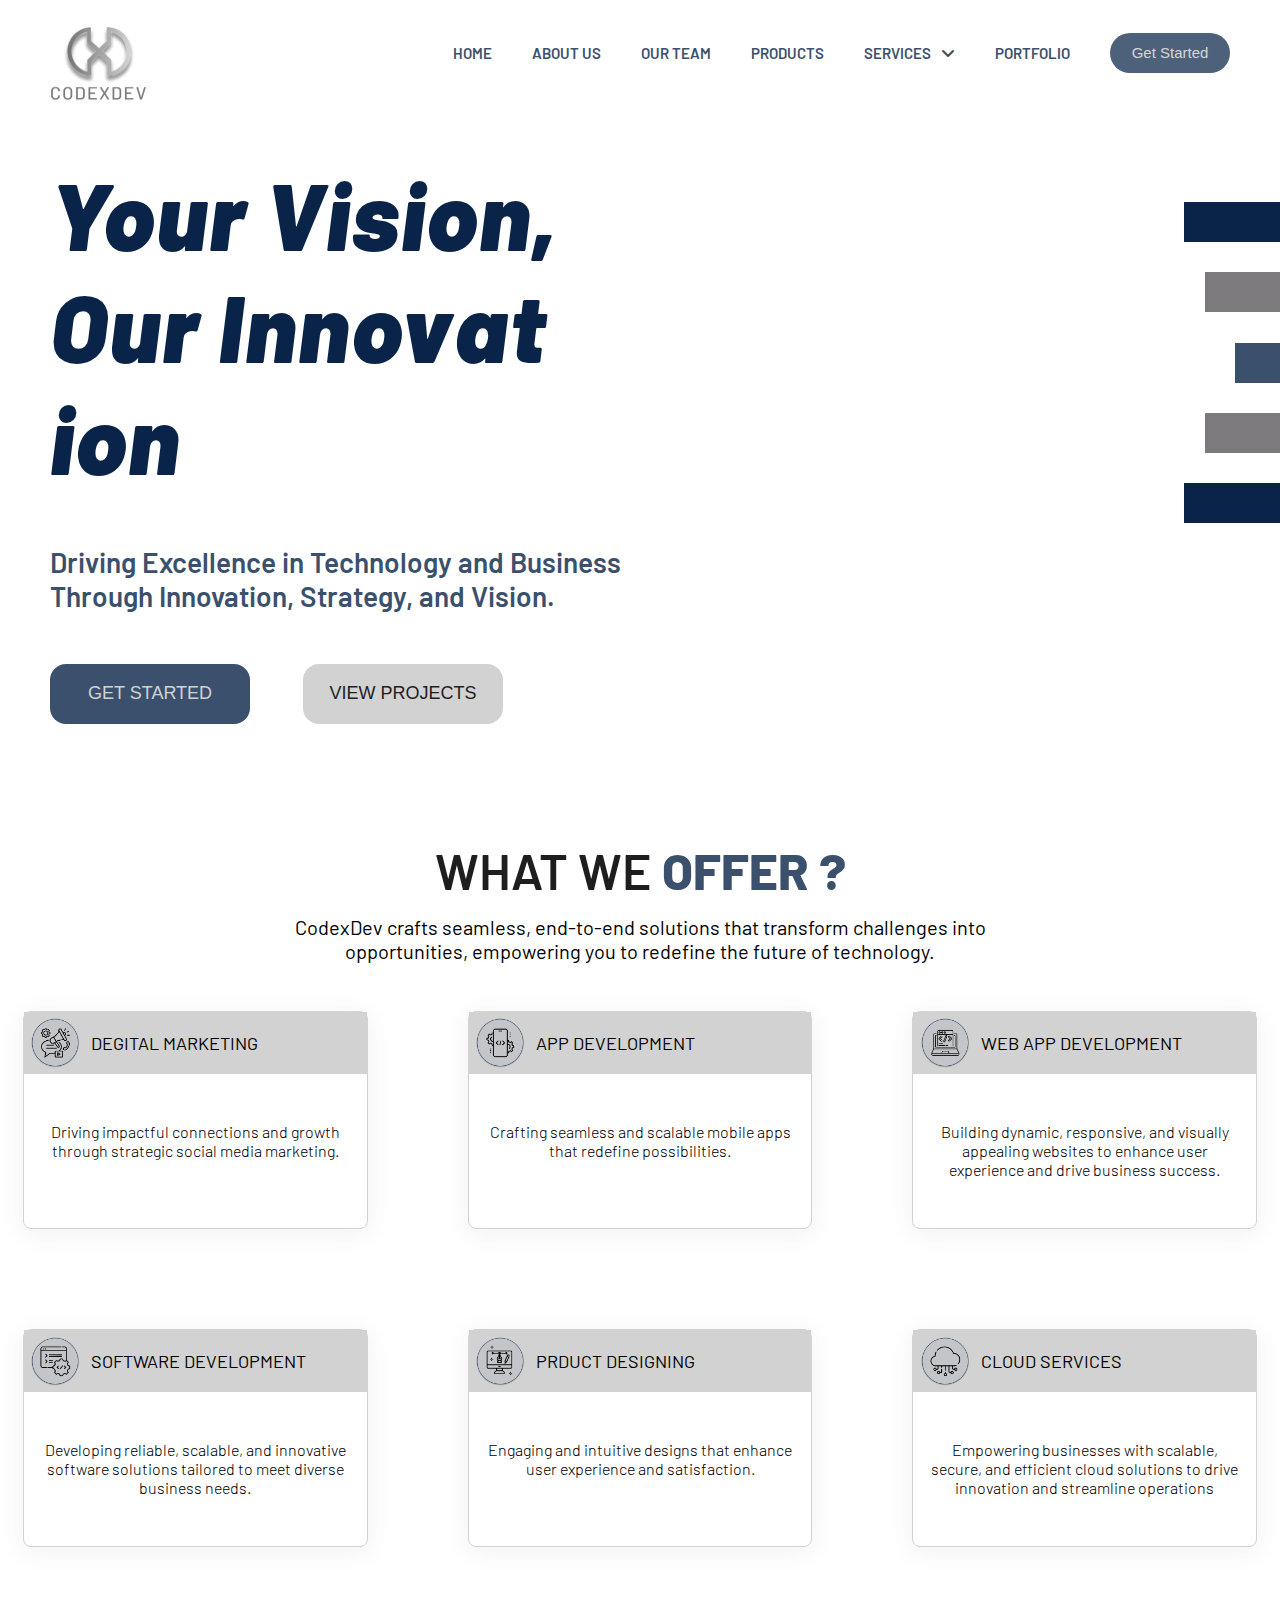
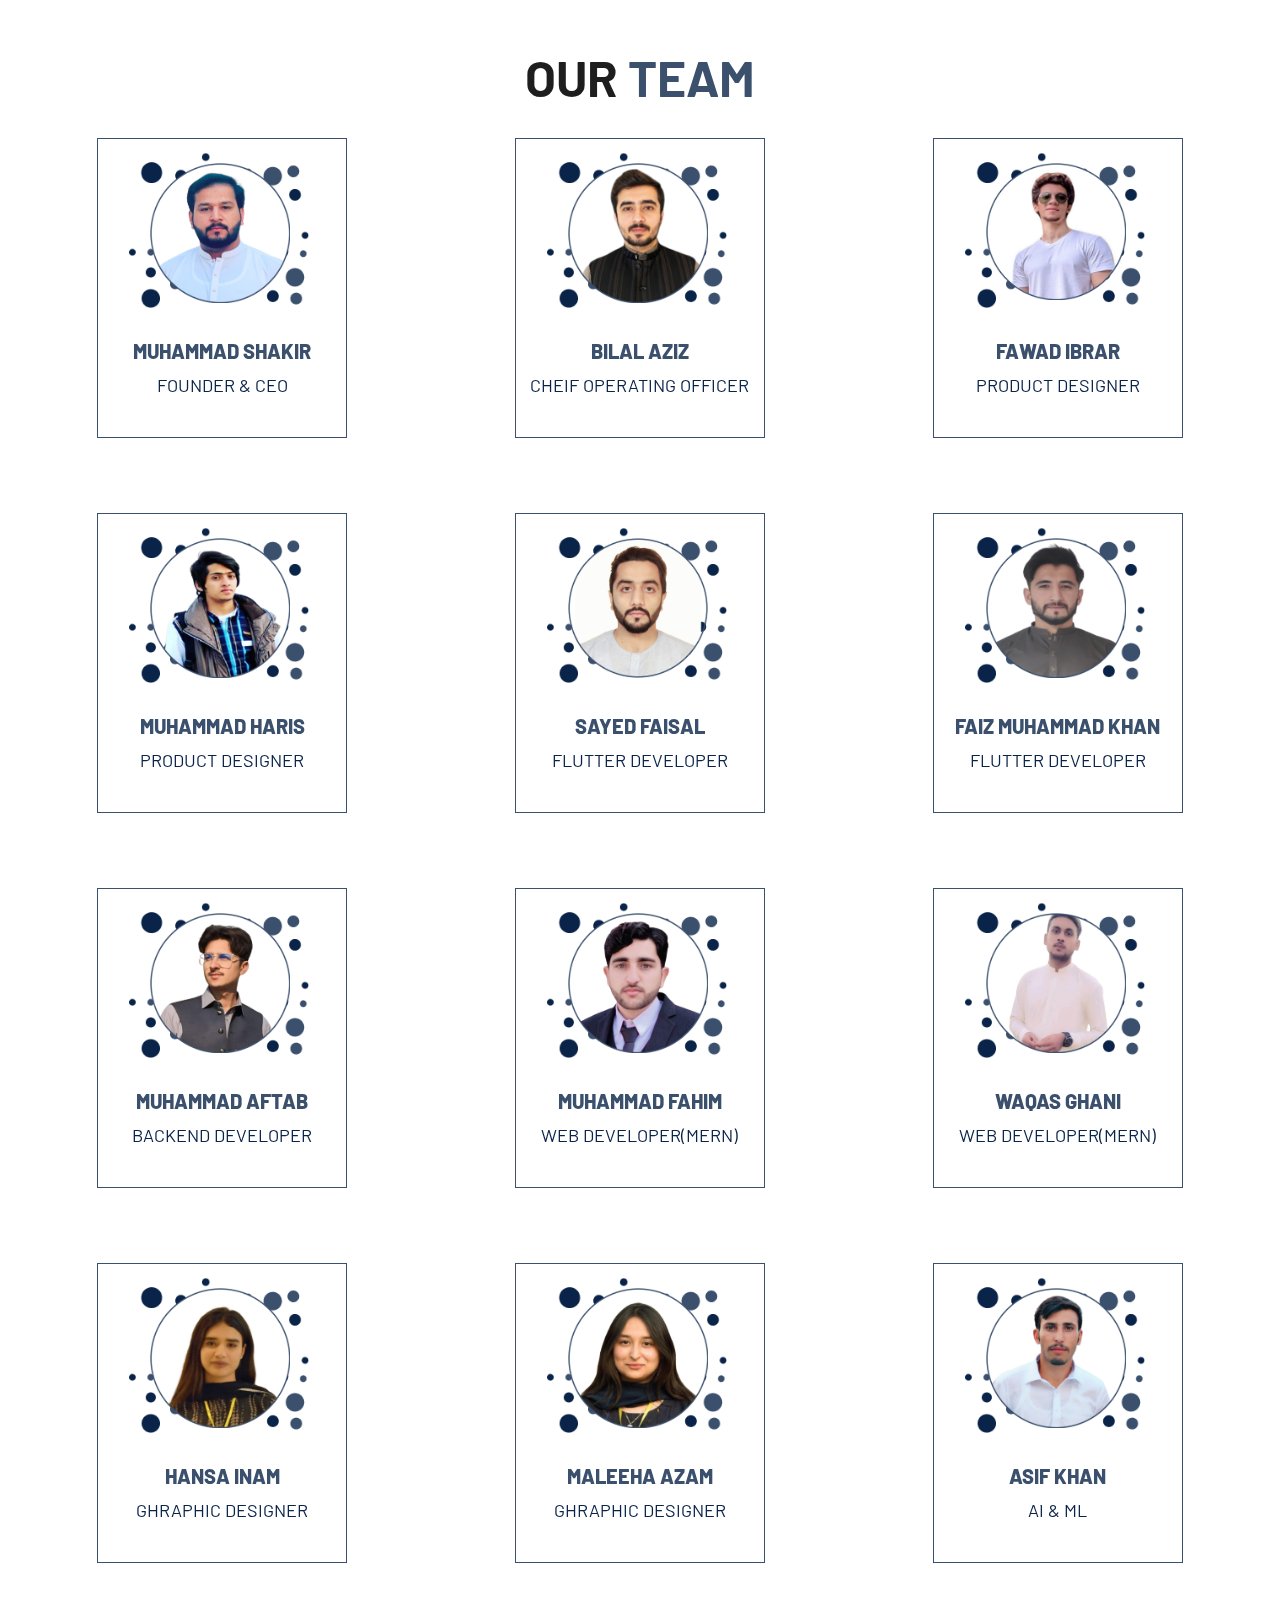
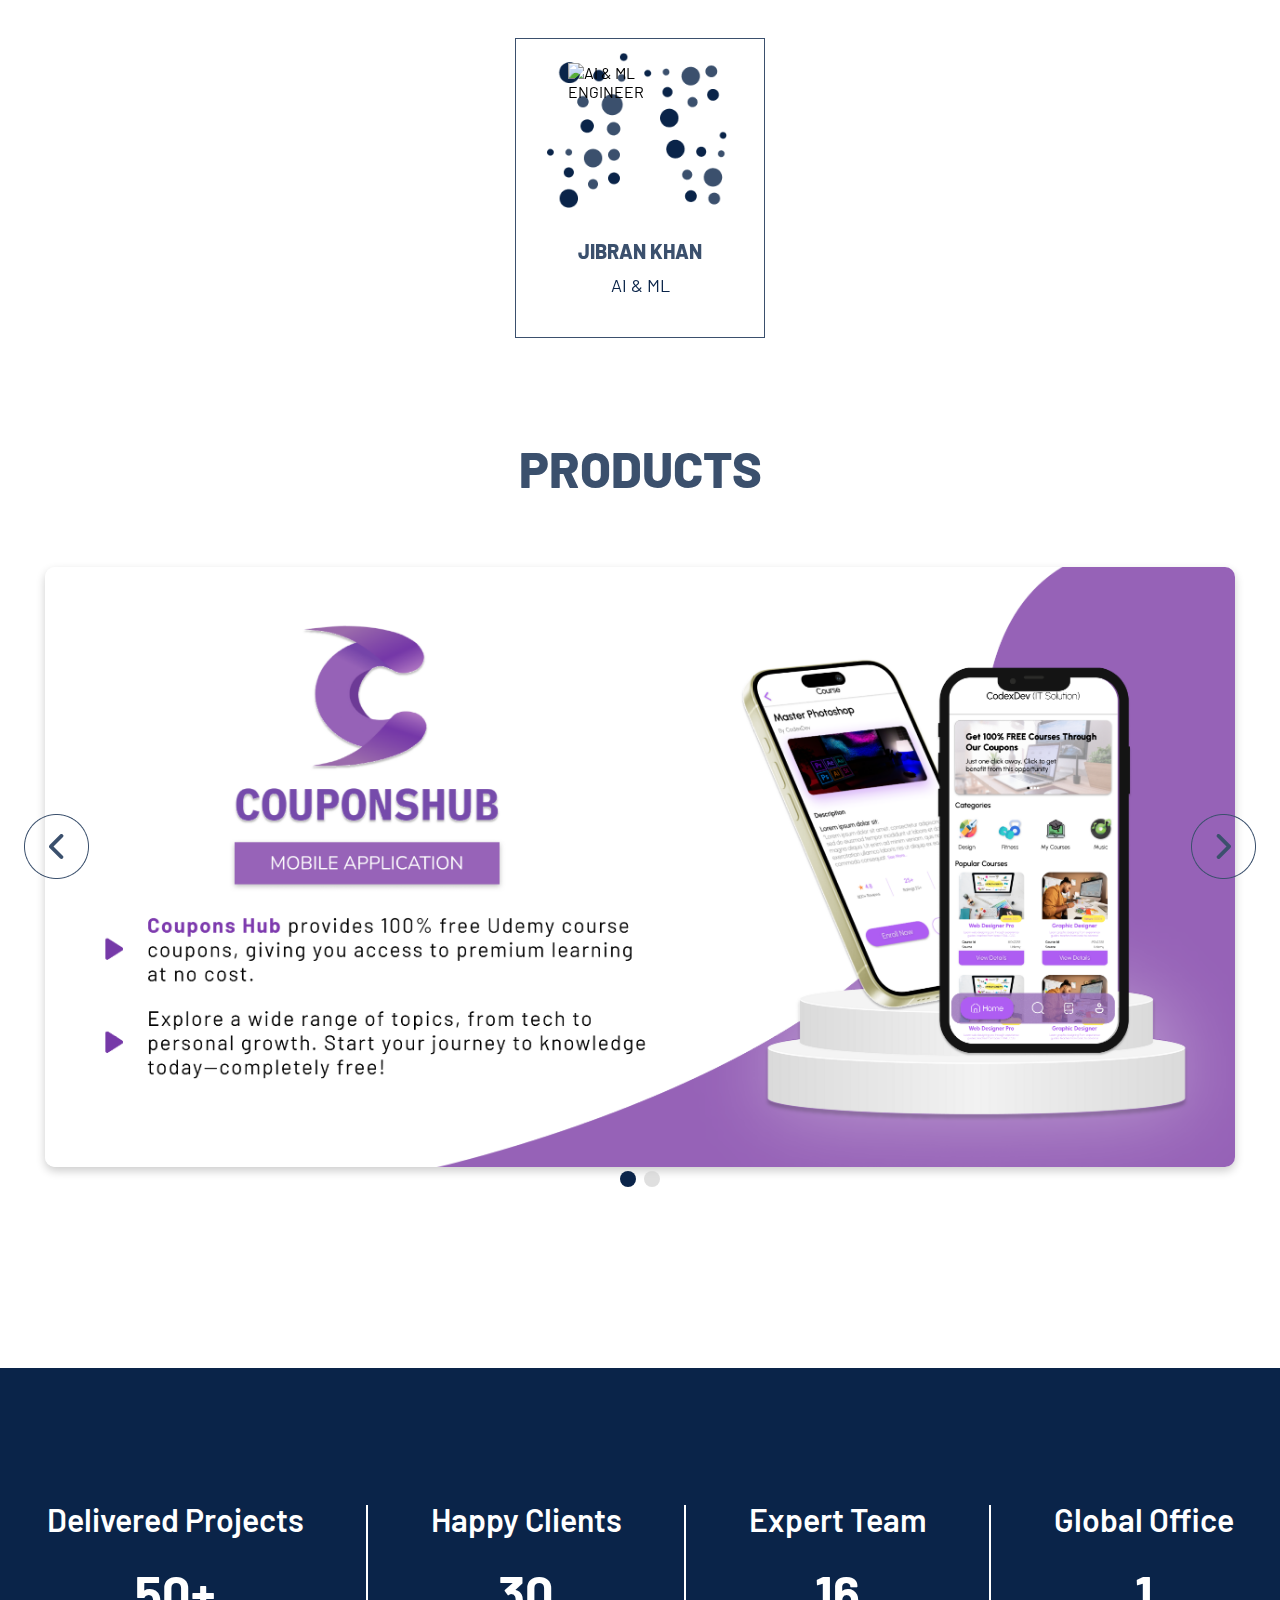
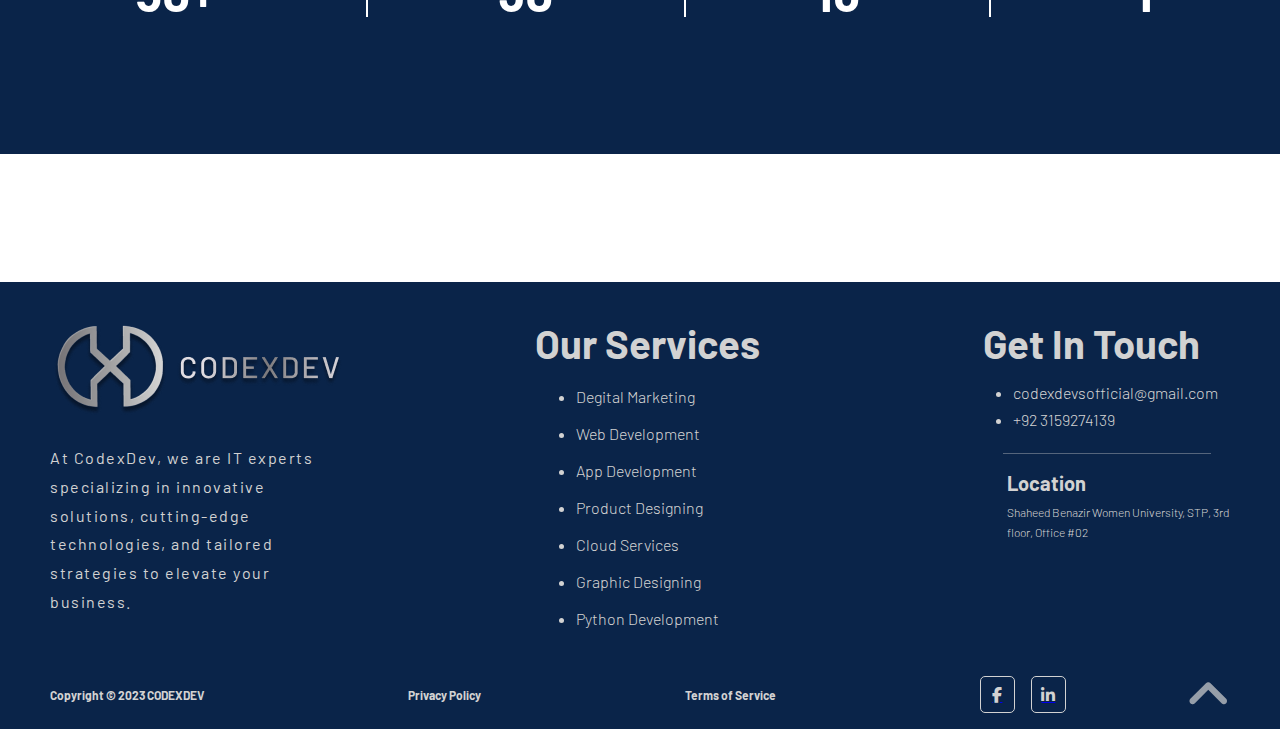
==== commit 8f7b0da3: "portfolio page build" ====
--- a/index.html
+++ b/index.html
@@ -99,41 +99,7 @@
         </div>
         <!-- Services Section End -->
 
-        <!-- viewprojects start -->
-
-        <div class="viewprojects">
-            <div class="recentproject">
-                <div class="portfolio">
-                    <h1>RECENT PROJECTS</h1>
-                    <h1>
-                        <span>FROM OUR </span>
-                        <span>PORTFOLIO</span>
-                    </h1>
-                </div>
-                <button type="button" id="viewportfolio">View All Projects</button>
-            </div>
-            <p>Having successfully delivered numerous web, mobile, and AI projects, here’s a glimpse of our latest
-                achievement.</p>
-            <div class="projectDetails">
-                <div class="logoview">
-                    <img id="copun" src="./images/viewlogo.png" alt="logos">
-                </div>
-                <div class="prjectContent">
-                    <h1 id="title">COUPONSHUB</h1>
-                    <P id="projectDecrpt">CouponsHub offers 100% free Udemy course coupons, making premium learning
-                        accessible at no cost!</P>
-                    <div class="sendcase">
-                        <button type="button" id="caseStudy" class="samebtns">Read Case Study</button>
-                        <button type="button" id="getStarted" class="samebtns">Contact Us</button>
-                    </div>
-                    <div class="nextprevbtns">
-                        <img src="./images/right.png" alt="left-icon" class="next-btn">
-                        <img src="./images/right1.png" alt="right-icon" class="prev-btn">
-                    </div>
-                </div>
-            </div>
-        </div>
-        <!-- viewprojects end -->
+    
 
         <!-- Our team section -->
         <div class="ourTameSectn" id="ourTameSectn">
@@ -443,12 +409,12 @@
             <div class="testomonial">
                 <div class="projects expert">
                     <h2>Delivered Projects</h2>
-                    <h4>100+</h4>
+                    <h4>50+</h4>
                 </div>
                 <div class="leftline"></div>
                 <div class="happyclients expert">
                     <h2>Happy Clients</h2>
-                    <h4>300</h4>
+                    <h4>30</h4>
                 </div>
                 <div class="leftline"></div>
                 <div class="yearbusiness expert">
--- a/style.css
+++ b/style.css
@@ -16,8 +16,12 @@
 html {
     scroll-behavior: smooth;
     cursor: context-menu;
+    font-size: 100%;
+  
+}
+body{
     font-family: barlow,serif;
-    font-size: 100%;
+    overflow-x: hidden;
 }
 @media(max-width:768px){
     html{
@@ -49,7 +53,6 @@
 .nav {
     margin-right: 2.812rem;
     padding: 0.313rem;
-
 }
 
 .nav .nav-items {
@@ -248,8 +251,8 @@
     flex-direction: column;
     align-items: flex-end;
     justify-content: space-between;
-    height:15.62rem;
     margin-bottom: 9.75rem;
+    gap: 1.88rem;
 }
 
 .div1 {
@@ -400,145 +403,6 @@
 
 /* Styling services section end */
 
-/* syling of viewprojects */
-.viewprojects{
- width: 100vw;
- padding: 3.63rem 3.4rem 2.63rem 3.4rem;
-}
-.viewprojects>p{
-    font-family: "Barlow", sans-serif;
-    font-weight: 400;
-    font-size: 1.25rem;
-    color: var(--primaryBlack);
-    margin-top: 1.5rem;
-}
-.recentproject{
-    display: flex;
-    justify-content: space-between;
-}
-.portfolio{
-    display: flex;
-    flex-direction: column;
-    gap: 1rem;
-}
-.portfolio h1{
-    font-family: "Barlow", sans-serif;
-    font-weight: 600;
-    font-size: 2.5rem;
-}
-.portfolio>h1 span{
-    color: var(--bluePrimary);
-}
-.portfolio h1 :last-child{
-    font-family: "Barlow", sans-serif;
-    font-weight: 800;
-}
-.recentproject>#viewportfolio{
-    padding: 0.5rem 0.55rem 0.5rem 0.55rem;
-    border-radius: 1rem;
-    border-style: none;
-    background-color: var(--lightPrimaryGrey);
-    color: var(--primaryBlack);
-    cursor: pointer;
-    font-family: "Barlow", sans-serif;
-    font-weight: 400;
-    font-size: 1.25rem;
-    width: 12.5rem;
-    height: 3.75rem;
-    transition: all 0.5s ease-out;
-}
-.recentproject>#viewportfolio:hover{
-    background-color: var(--bluePrimary);
-    color: var(--lightPrimaryGrey);
-}
-.projectDetails{
-    display: flex;
-    gap: 2.81rem;
-    margin-top: 3.13rem;
-}
-
-.logoview>img{
-   width: 38.63rem;
-   height: 33.38rem;
-}
-.logoview{
-    transition: opacity 0.5s ease;
-    opacity: 1;
-}
-.logoview.fadeOut{
-    opacity: 0;
-}
-.prjectContent{
-    display: flex;
-    flex-direction: column;
-}
-.prjectContent>h1{
-    font-family: "Barlow", sans-serif;
-    font-weight: 400;
-    font-size: 2.81rem;
-    color: #000;
-}
-#title{
-    transition: opacity 0.5s ease;
-    opacity: 1;
-}
-#title.fadeOut{
-    opacity: 0;
-}
-.prjectContent>p{
-    font-family: "Barlow", sans-serif;
-    font-weight: 400;
-    font-size: 1.88rem;
-    margin-top: 3.13rem;
-    color: #000;
-}
-#projectDecrpt{
-    transition: opacity 0.5s ease;
-    opacity: 1;
-}
-#projectDecrpt.fadeOut{
-    opacity: 0;
-}
-.sendcase{
-    margin-top: 6.25rem;
-    display: flex;
-    justify-content: center;
-}
-.sendcase>#getStarted{
-    margin-left: 2.813rem;
-}
-.sendcase .samebtns{
-    padding: 1rem 1rem;
-    border-radius: 1rem;
-    border-style: none;
-    background-color: var(--lightPrimaryGrey);
-    color: var(--primaryBlack);
-    cursor: pointer;
-    font-family: "Barlow", sans-serif;
-    font-weight: 400;
-    font-size: 1.25rem;
-    width: 12.5rem;
-    height: 3.5rem;
-    transition: all 0.5s ease-out;
-}
-.sendcase .samebtns:hover{
-    background-color: var(--bluePrimary);
-    color: var(--lightPrimaryGrey);
-}
-.nextprevbtns{
-    display: flex;
-    justify-content: center;
-    margin-top: 6.56rem;
-}
-.nextprevbtns img{
-    cursor: pointer;
-}
-.nextprevbtns img:last-child{
-    margin-left: 10rem;
-}
-/* syling of viewprojects end*/
-
-
 /* Styling of our team section */
 
 .ourTameSectn {
@@ -696,12 +560,16 @@
 }
 /* Styling of slider */
 .swipper-container{
+    display: flex;
+    justify-content: center;
+    align-items: center;
     position: relative;
     overflow: hidden;
+    width: 100vw;
     height: 43.75rem;
 }
 .swiper {
-    width: 78rem;
+    width: 93vw;
     height: 37.5rem;
     margin-top: 2.37rem;
     border-radius: 0.62rem;
@@ -724,7 +592,7 @@
     object-fit: cover;
 }
 .swiper-slide img{
-    width: 100%;   
+    width: 100%; 
 }
 
 /* Custom Navigation Buttons */
@@ -736,7 +604,7 @@
     color: var(--blueLight); 
     transition: 0.3s;
     cursor: pointer;
-    z-index:10;
+    z-index: 10;
 }
 
 .custom-prev {left: 1.5rem; }
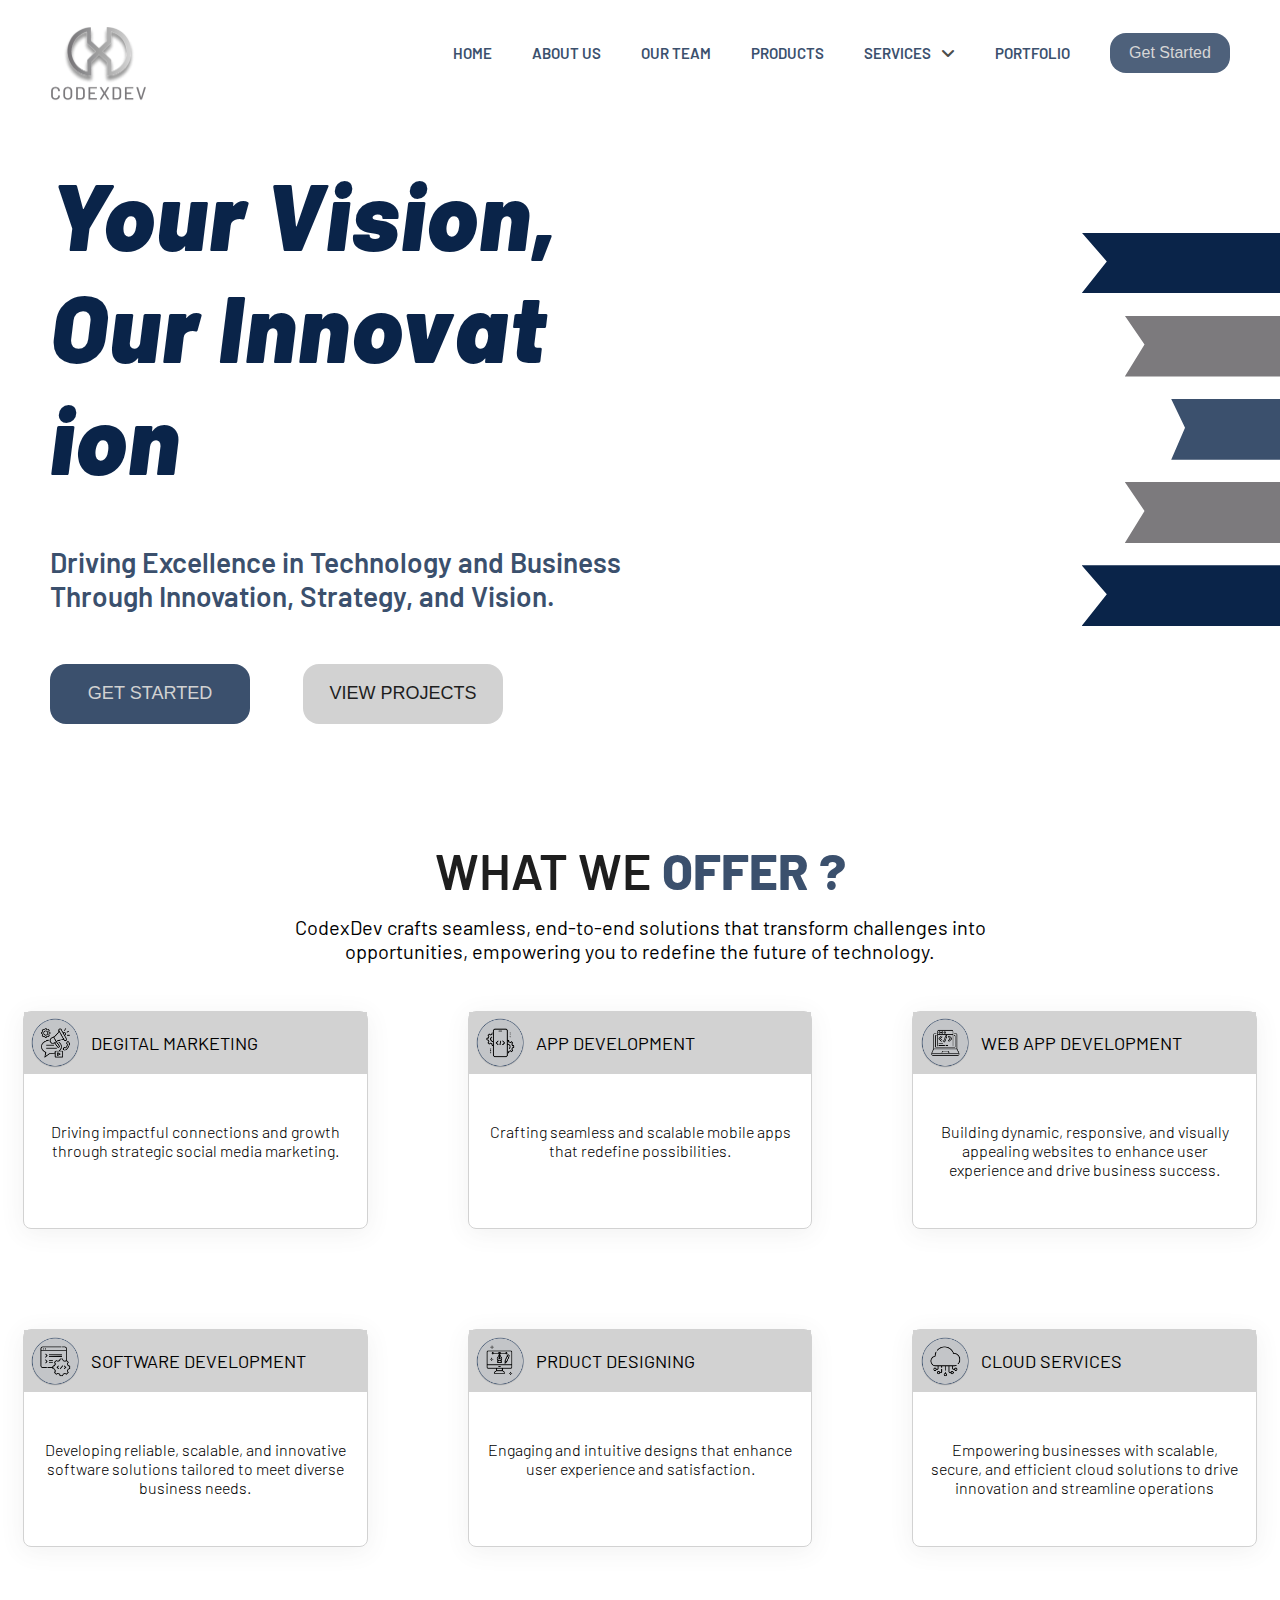
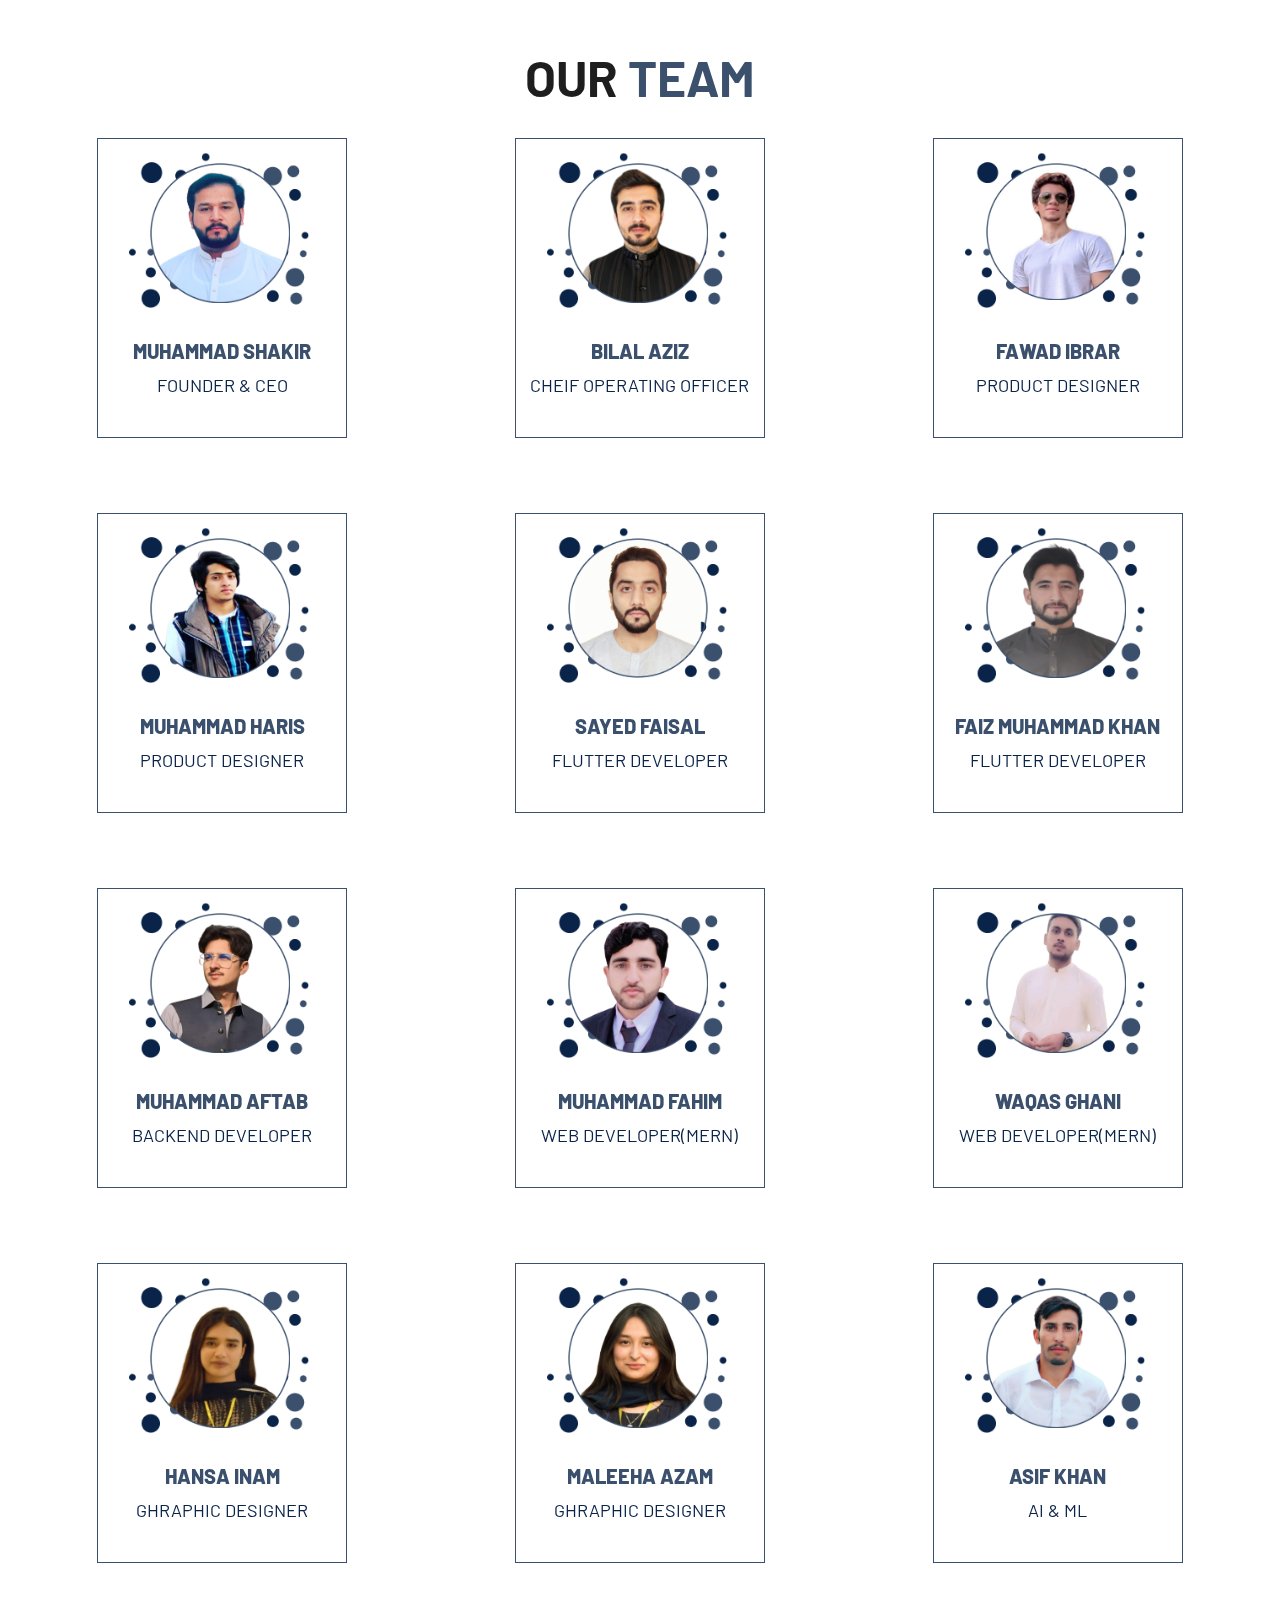
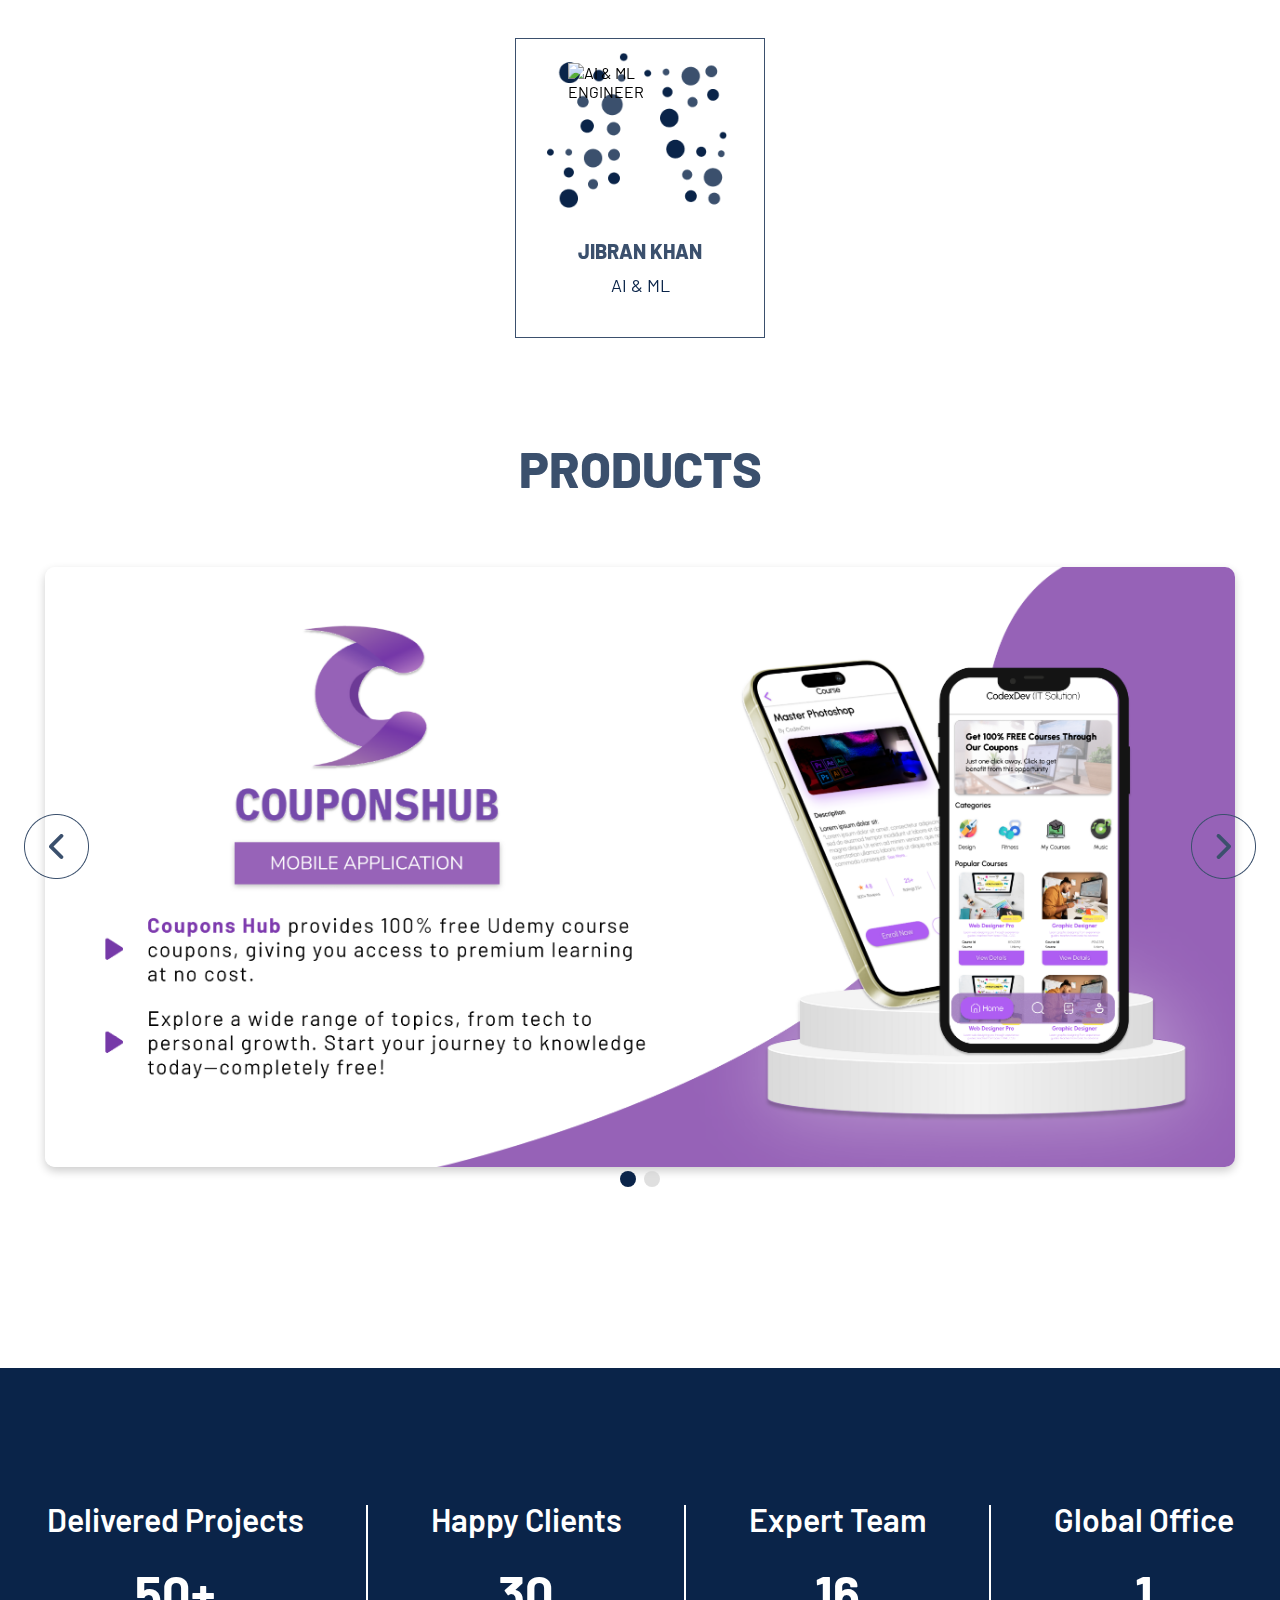
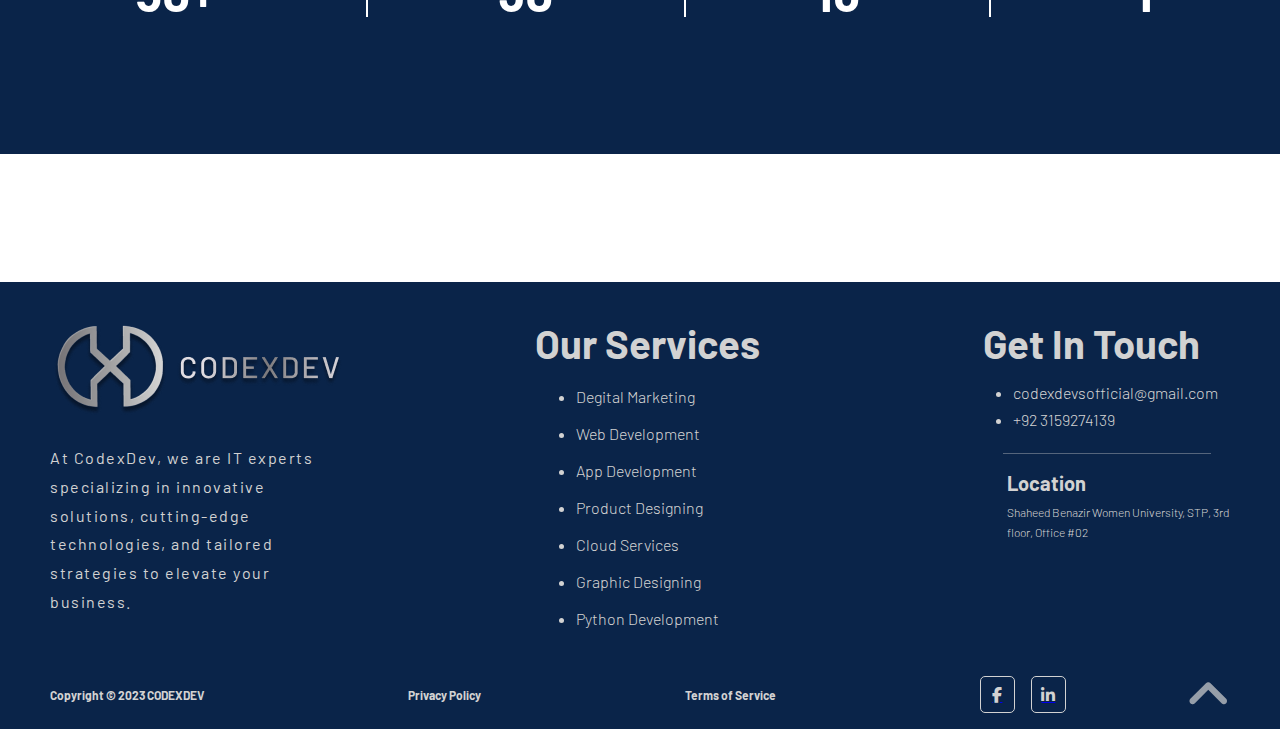
==== commit 3eb88bc2: "updated" ====
--- a/index.html
+++ b/index.html
@@ -384,8 +384,8 @@
 
         <div class="productsectn">
             <h1>PRODUCTS</h1>
-            <div class="swipper-container">
-                <div class="swiper" id="productsectn">
+            <div class="swipper-container"  id="productsectn">
+                <div class="swiper">
                     <div class="swiper-wrapper">
                         <div class="swiper-slide slide1"><img src="./images/copunhub.png" alt="copunHub"></div>
                         <div class="swiper-slide slide2"><img src="./images/Pharmacare.png" alt="Pharmacare"></div>
--- a/style.css
+++ b/style.css
@@ -37,11 +37,11 @@
 /* Header Section Design */
 
 .header {
+    width: 100vw;
     display: flex;
     justify-content: space-between;
     align-items: center;
     top: 0;
-    width: 100vw;
 }
 .logo {
     margin: 1.36rem 0 0 3.13rem;
@@ -94,10 +94,10 @@
     width: 7.5rem;
     height: 2.5rem;
     color: var(--lightPrimaryGrey);
-    font-size: 0.9375rem;
+    font-size: 1rem;
     background-color: var(--blueLight);
-    padding: 0.7rem 0.625rem 1rem 0.625rem;
-    border-radius: 1.5rem;
+    padding: 0.63rem 1rem;
+    border-radius: 1rem;
     cursor: pointer;
     border-style: none;
     opacity: 0.9;
@@ -135,6 +135,7 @@
     transition: all 0.3s ease-out;
     opacity: 0;
     overflow: hidden;
+    z-index: 1;
 }
 
 .nav-items>.down:hover  .dropdown{
@@ -232,7 +233,7 @@
     background-color: var(--blueLight);
     color: var(--lightPrimaryGrey);
     cursor: pointer;
-    font-size: 1.125rem;
+    font-size: 1.13rem;
     width: 12.5rem;
     height: 3.75rem;
     transition: all 0.5s ease-out;
@@ -251,36 +252,41 @@
     flex-direction: column;
     align-items: flex-end;
     justify-content: space-between;
-    margin-bottom: 9.75rem;
-    gap: 1.88rem;
+    margin-bottom: 1.4rem;
+    gap: 1.4rem;
 }
 
 .div1 {
     background-color: var(--bluePrimary);
-    width: 6rem;
-    height: 2.5rem;
-}
-
+    width: 12.4rem;
+    height: 3.8rem;
+    clip-path: polygon(0% 0%, 100% 0%, 100% 100%, 50% 100%, 0% 100%, 12.7% 47.5%);
+    
+}
 .div2 {
     background-color: var(--darkGrey);
-    width: 4.7rem;
-    height: 2.5rem;
+    width: 9.7rem;
+    height: 3.8rem;
+    clip-path: polygon(0% 0%, 100% 0%, 100% 100%, 50% 100%, 0% 100%, 12.7% 47.5%);
 }
 .div3 {
     background-color: var(--blueLight);
-    width: 2.8rem;
-    height: 2.5rem;
+    width: 6.8rem;
+    height: 3.8rem;
+    clip-path: polygon(0% 0%, 100% 0%, 100% 100%, 50% 100%, 0% 100%, 12.7% 47.5%);
 }
 
 .div4 {
     background-color: var(--darkGrey);
-    width: 4.7rem;
-    height: 2.5rem;
+    width: 9.7rem;
+    height: 3.8rem;
+    clip-path: polygon(0% 0%, 100% 0%, 100% 100%, 50% 100%, 0% 100%, 12.7% 47.5%);
 }
 .div5 {
     background-color: var(--bluePrimary);
-    width: 6rem;
-    height: 2.5rem;
+    width: 12.4rem;
+    height: 3.8rem;
+    clip-path: polygon(0% 0%, 100% 0%, 100% 100%, 50% 100%, 0% 100%, 12.7% 47.5%);
 }
 
 @keyframes headlineBtns {
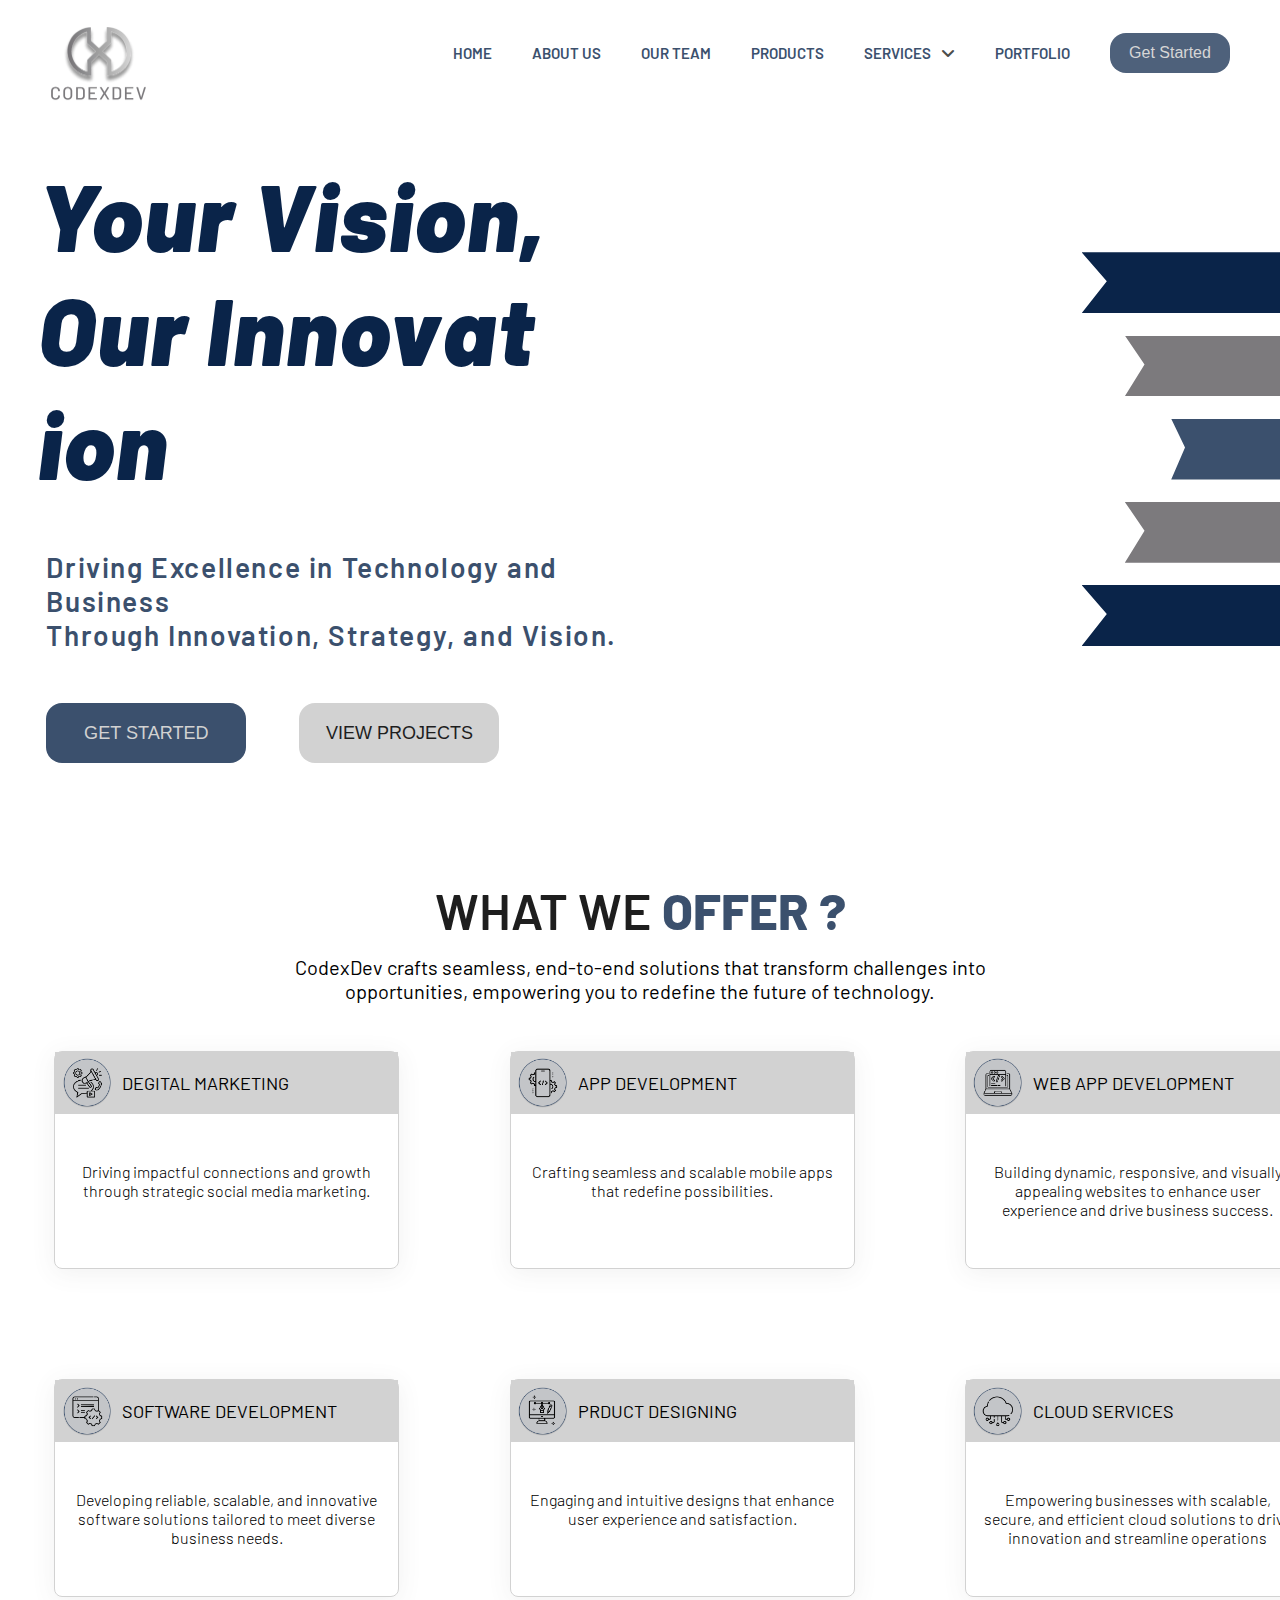
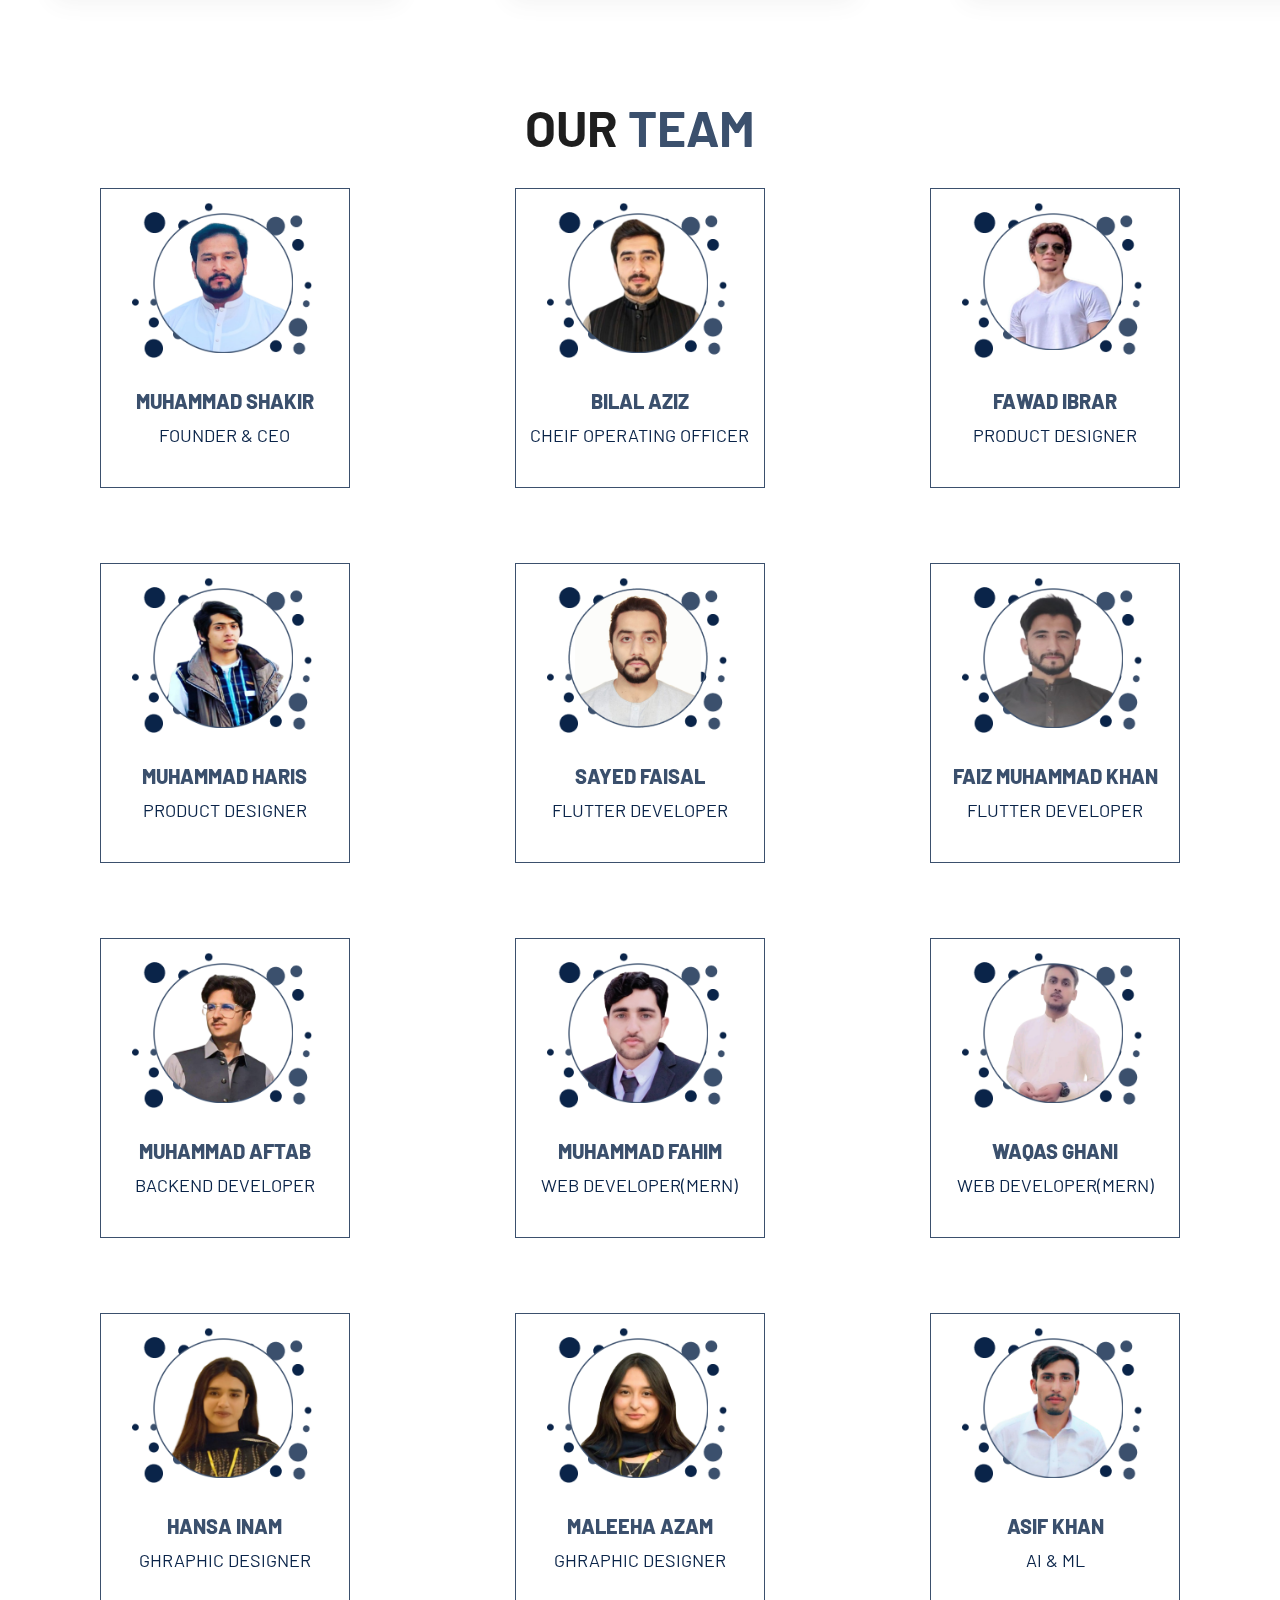
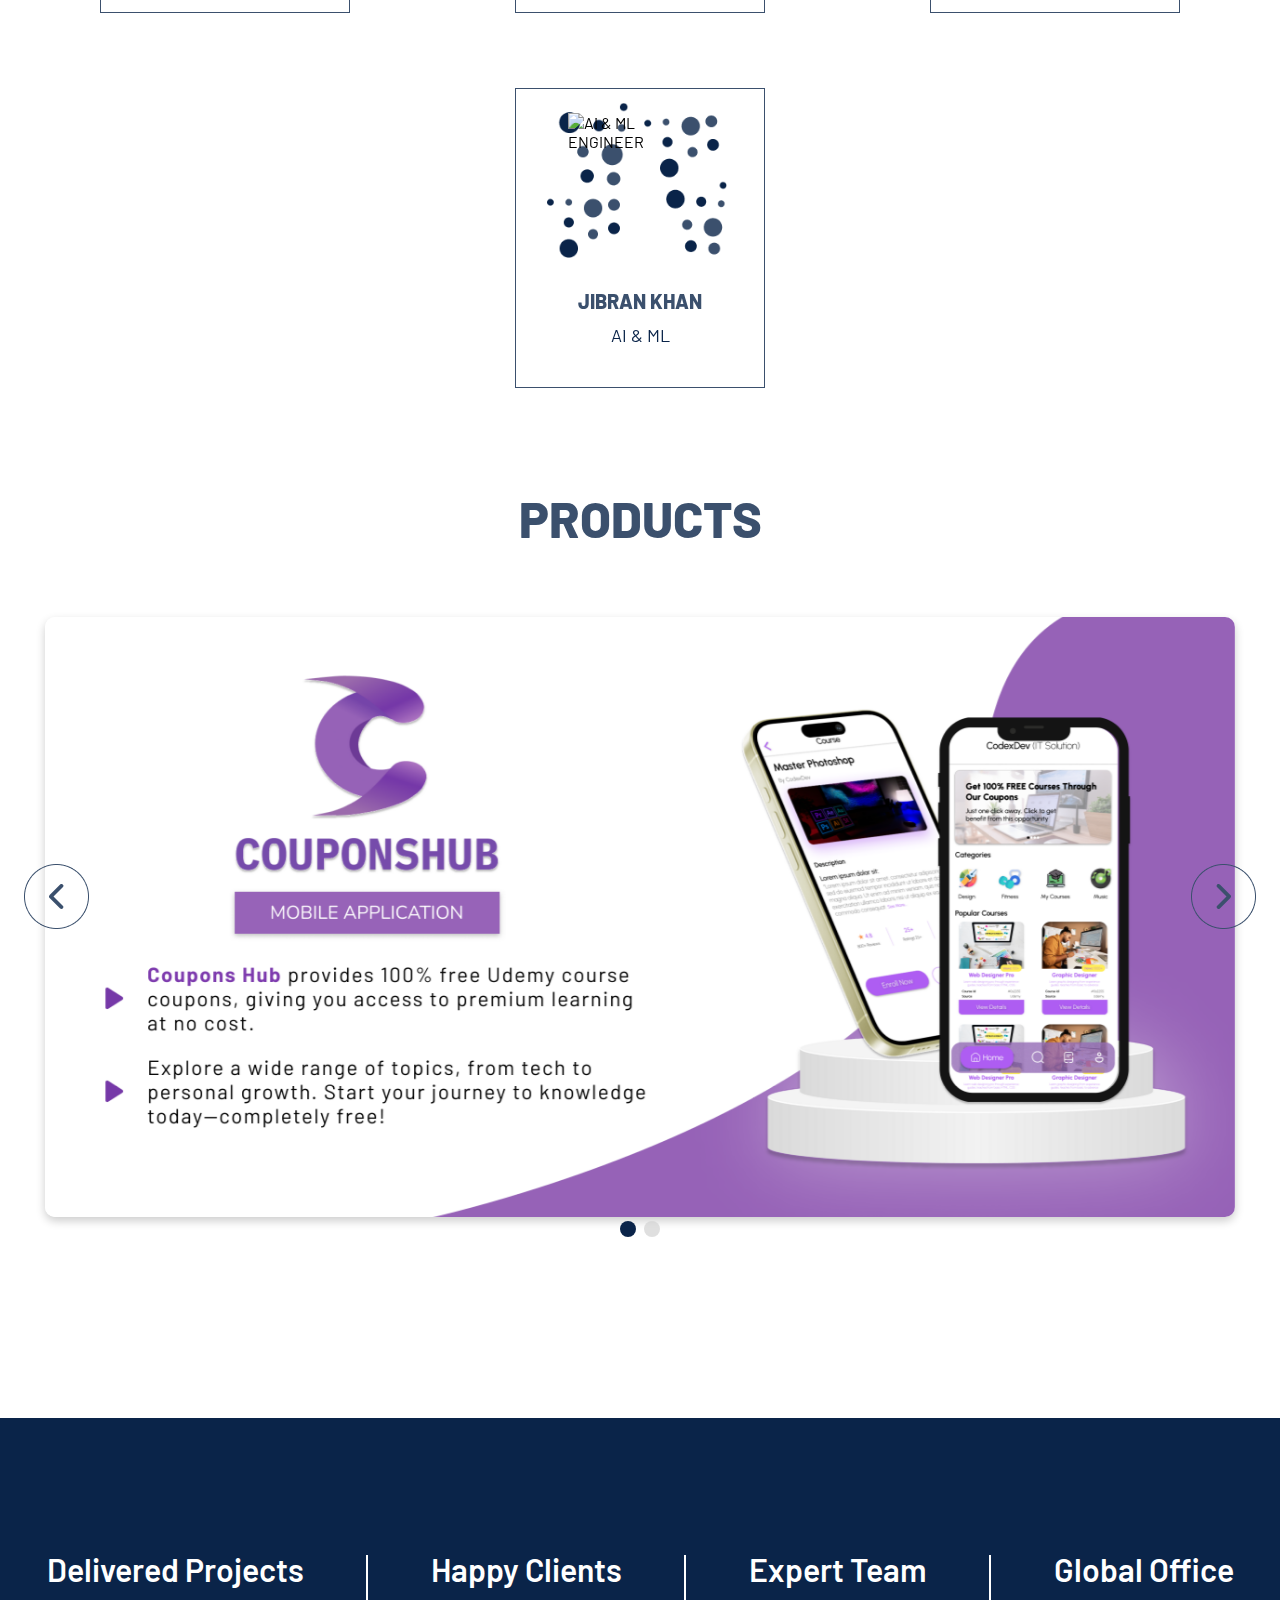
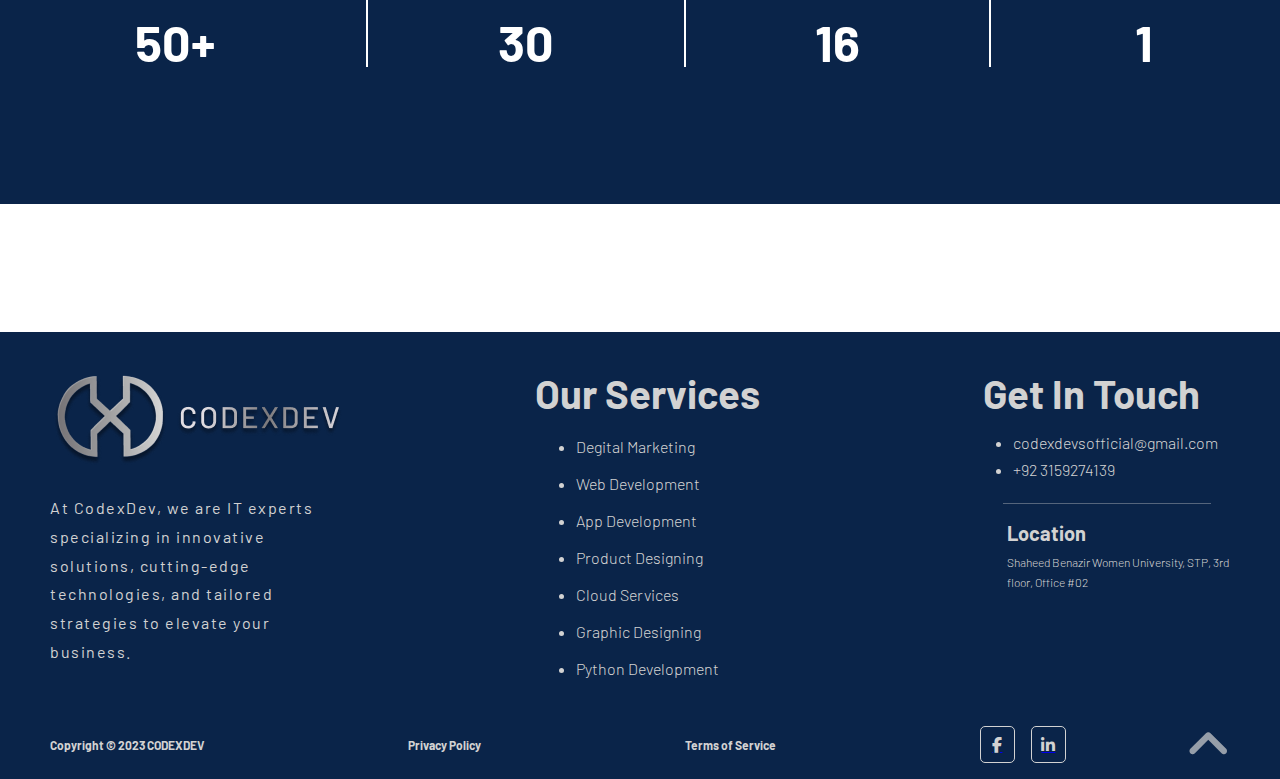
==== commit 56b20d97: "updated testomonials" ====
--- a/index.html
+++ b/index.html
@@ -14,7 +14,7 @@
         href="https://fonts.googleapis.com/css2?family=Barlow:ital,wght@0,100;0,200;0,300;0,400;0,500;0,600;0,700;0,800;0,900;1,100;1,200;1,300;1,400;1,500;1,600;1,700;1,800;1,900&display=swap"
         rel="stylesheet">
     <link rel="stylesheet" href="https://cdn.jsdelivr.net/npm/swiper@11/swiper-bundle.min.css" />
-    <link rel="stylesheet" href="style.css">
+    <link rel="stylesheet" href="index.css">
 </head>
 
 <body id="top">
@@ -38,7 +38,7 @@
                 <p>Driving Excellence in Technology and Business <br>Through Innovation, Strategy, and Vision.</p>
                 <div class="headlineBtns">
                     <button type="button" id="getStarted" class="getStarted">GET STARTED</button>
-                    <button type="button" id="viewproject">VIEW PROJECTS</button>
+                    <button type="button" id="viewProject" class="projectdetails">VIEW PROJECTS</button>
                 </div>
 
             </div>
@@ -437,9 +437,12 @@
     <my-footer></my-footer>
 
     <!-- Fotter Section end -->
-
+    <script src="index.js"></script>
+    <script src="commonHeadfooter.js"></script>
     <script src="https://cdn.jsdelivr.net/npm/swiper@11/swiper-bundle.min.js"></script>
-    <script src="app.js"></script>
+    <script src="swipper.js"></script>
+    <script src="services.js"></script>
+
 </body>
 
 </html>--- a/index.css
+++ b/index.css
@@ -0,0 +1,895 @@
+:root {
+    --bluePrimary: #0A2449;
+    --blueLight: #3b506d;
+    --darkGrey: #7C7A7D;
+    --lightPrimaryGrey: #D2D2D2;
+    --primaryBlack: #1E1E1E;
+
+}
+
+* {
+    margin: 0;
+    padding: 0;
+    box-sizing: border-box;
+}
+
+html {
+    scroll-behavior: smooth;
+    cursor: context-menu;
+    font-size: 100%;
+  
+}
+body{
+    font-family: barlow,serif;
+    overflow-x: hidden;
+}
+@media(max-width:768px){
+    html{
+        font-size: 60%;
+    }
+}
+@media(max-width:480px){
+    html{
+        font-size: 60%;
+    }
+}
+
+/* Header Section Design */
+
+.header {
+    width: 100vw;
+    display: flex;
+    justify-content: space-between;
+    align-items: center;
+    top: 0;
+}
+.logo {
+    margin: 1.36rem 0 0 3.13rem;
+}
+.logo>img{
+    width: 6.062rem;
+    height: 5.074rem;
+}
+.nav {
+    margin-right: 2.812rem;
+    padding: 0.313rem;
+}
+
+.nav .nav-items {
+    display: flex;
+    align-items: center;
+    gap: 2.5rem;
+}
+
+.nav-items a {
+    text-decoration: none;
+    color: var(--blueLight);
+    font-size: 0.94rem;
+    font-family: "Barlow", serif;
+    font-weight: 600;
+}
+
+.nav-items>li {
+    transition: all 0.5s ease-out;
+}
+
+.nav-items>li:hover {
+    transform: scale(1.1);
+    transition: all 0.7s ease;
+}
+
+.nav-items>li>a:hover {
+    color: var(--bluePrimary);
+    font-weight: bold;
+    transition: all 0.7s ease;
+}
+
+.nav-items li {
+    list-style: none;
+    position: relative;
+    padding: 0rem;
+}
+
+.nav-items>#getStarted {
+    width: 7.5rem;
+    height: 2.5rem;
+    color: var(--lightPrimaryGrey);
+    font-size: 1rem;
+    background-color: var(--blueLight);
+    padding: 0.63rem 1rem;
+    border-radius: 1rem;
+    cursor: pointer;
+    border-style: none;
+    opacity: 0.9;
+    transition: all 0.5s ease-out;
+}
+
+.nav-items>#getStarted:hover {
+    transform: scale(1.1);
+    transition: all 0.5s ease;
+    background-color: var(--bluePrimary);
+    opacity: 1;
+}
+
+.down {
+    cursor: pointer;
+    margin-left: -1.9rem;
+    position: relative;
+    opacity: 0.7;
+}
+
+.down:hover {
+    opacity: 1;
+}
+
+.dropdown {
+    max-height: 0;
+    visibility: hidden;
+    position: absolute;
+    background-color: var(--blueLight);
+    top: 1.5rem;
+    left: -5.5rem;
+    border-radius: 1rem;
+    padding: 0.2rem 0.2rem 0.2rem 0.2rem;
+    width: 15.5rem;
+    transition: all 0.3s ease-out;
+    opacity: 0;
+    overflow: hidden;
+    z-index: 1;
+}
+
+.nav-items>.down:hover  .dropdown{
+ visibility: visible;
+ opacity: 1;
+ max-height: 16.875rem;
+}
+
+.dropdown a {
+    font-weight: 500;
+    color: var(--lightPrimaryGrey);
+    transition: all 0.2s ease-in-out;
+}
+
+.dropdown li {
+    padding: 0.7rem;
+}
+
+.dropdown a:hover {
+    color: var(--bluePrimary);
+    font-weight: 500;
+}
+/* Header Section Design End */
+
+/* Styling of hero section */
+.hero-section {
+    width: 100vw;
+    height: auto;
+    display: flex;
+    padding: 3.2rem 0 3.63rem 2.4rem;
+    justify-content: space-between;
+    align-items: center;
+  
+}
+
+.headline {
+    display: flex;
+    flex-direction: column;
+    height:auto;
+    gap: 3.2rem;
+    justify-content: space-between;
+    width: 50%;
+}
+
+.headline>h1 {
+    font-family: "Barlow", serif;
+    font-weight: 700;
+    font-size: 5.94rem;
+    font-style: italic;
+    font-weight: 900;
+    color: var(--bluePrimary);
+    transition: all 0.5s ease;
+}
+.headline>h1 span{
+    display: inline-block;
+    letter-spacing: 0.125rem;
+}
+.headline>h1 span:hover{
+    background: linear-gradient(#0A2449, #3B506D,#D2D2D2);
+    background-clip: text;
+    -webkit-background-clip: text;
+    -webkit-text-fill-color: transparent;
+     color: transparent;
+}
+
+.headline>p {
+    font-size: 1.75rem;
+    font-family: "Barlow", serif;
+    font-weight: 600;
+    color: var(--blueLight);
+    letter-spacing: 0.1rem;
+    margin-left: 0.5rem;
+    cursor: context-menu;
+}
+
+.headline>.headlineBtns>#viewProject {
+    margin-left: 3.125rem;
+    padding: 0.5rem 0.55rem 0.5rem 0.55rem;
+    border-radius: 1rem;
+    border-style: none;
+    background-color: var(--lightPrimaryGrey);
+    color: var(--primaryBlack);
+    cursor: pointer;
+    font-size: 1.125rem;
+    width: 12.5rem;
+    height: 3.75rem;
+    transition: all 0.5s ease-out;
+}
+.headline>.headlineBtns>#viewProject:hover{
+    background-color: var(--darkGrey);
+    color: #fff;
+}
+.headline>.headlineBtns>#getStarted {
+    padding: 0.5rem 0.75rem 0.5rem 0.75rem;
+    margin-left: 0.5rem;
+    border-radius: 1rem;
+    border-style: none;
+    background-color: var(--blueLight);
+    color: var(--lightPrimaryGrey);
+    cursor: pointer;
+    font-size: 1.13rem;
+    width: 12.5rem;
+    height: 3.75rem;
+    transition: all 0.5s ease-out;
+}
+
+.headline>.headlineBtns>#getStarted:hover {
+    background-color: var(--bluePrimary);
+    font-weight: 500;
+    color: #fff;
+    transition: all 0.5s ease;
+}
+
+.rectangles {
+    display: flex;
+    flex-direction: column;
+    align-items: flex-end;
+    justify-content: space-between;
+    margin-bottom: 1.4rem;
+    gap: 1.4rem;
+}
+
+.div1 {
+    background-color: var(--bluePrimary);
+    width: 12.4rem;
+    height: 3.8rem;
+    clip-path: polygon(0% 0%, 100% 0%, 100% 100%, 50% 100%, 0% 100%, 12.7% 47.5%);
+    
+}
+.div2 {
+    background-color: var(--darkGrey);
+    width: 9.7rem;
+    height: 3.8rem;
+    clip-path: polygon(0% 0%, 100% 0%, 100% 100%, 50% 100%, 0% 100%, 12.7% 47.5%);
+}
+.div3 {
+    background-color: var(--blueLight);
+    width: 6.8rem;
+    height: 3.8rem;
+    clip-path: polygon(0% 0%, 100% 0%, 100% 100%, 50% 100%, 0% 100%, 12.7% 47.5%);
+}
+
+.div4 {
+    background-color: var(--darkGrey);
+    width: 9.7rem;
+    height: 3.8rem;
+    clip-path: polygon(0% 0%, 100% 0%, 100% 100%, 50% 100%, 0% 100%, 12.7% 47.5%);
+}
+.div5 {
+    background-color: var(--bluePrimary);
+    width: 12.4rem;
+    height: 3.8rem;
+    clip-path: polygon(0% 0%, 100% 0%, 100% 100%, 50% 100%, 0% 100%, 12.7% 47.5%);
+}
+
+@keyframes headlineBtns {
+    from {
+        color: var(--lightPrimaryGrey);
+    }
+
+    to {
+        background-color: var(--bluePrimary);
+        font-weight: 500;
+    }
+}
+
+/* Styling of hero section end */
+
+
+
+
+/* Styling Services Section */
+.servicessSectn {
+    width: 100vw;
+    padding: 3.63rem 3.4rem 2.63rem 3.4rem;
+    display: flex;
+    flex-direction: column;
+    justify-content: center;
+    align-items: center;
+}
+
+.services {
+    display: flex;
+    flex-direction: column;
+    
+}
+
+.services>h1 {
+    text-align: center;
+    font-family: "Barlow", serif;
+    font-weight: 600;
+    font-size: 3.12rem;
+    color: var(--primaryBlack);
+}
+
+.services>h1>span {
+    color: var(--blueLight);
+    font-family: "Barlow", serif;
+    font-weight: 800;
+}
+
+.servicePara {
+    font-family: "Barlow", serif;
+    font-weight: 400;
+    font-size: 1.25rem;
+}
+
+.services>.para1 {
+    margin-top: 0.94rem;
+    text-align: center;
+}
+
+.services>.para2 {
+    text-align: center;
+}
+
+.servicessSectn>.serviceCards {
+    width:100%;
+    padding: 3em 0 0 0; 
+    display: grid;
+    grid-template-columns: repeat(3,1fr); 
+    gap: 6.9rem;
+}
+
+.card {
+    width: 21.56rem;
+    height: 13.63rem;
+    border: 0.0625rem solid var(--lightPrimaryGrey);
+    border-radius: 0.5rem;
+    box-shadow: 0 0.25rem 1.5rem 0 #55555515;
+    transition: all 0.5s ease-out;
+    cursor: pointer;
+}
+.card:hover {
+    transform: scaleX(1.1);
+    -webkit-transform: scaleX(1.1);
+    -ms-transform: scaleX(1.1);
+    box-shadow: 0 0.25rem 0.938rem 0.313rem #3666AB60;
+    transition: all 0.5s ease;
+}
+
+.card>h3 {
+    display: flex;
+    align-items: center;
+    width: 100%;
+    padding: 0.4rem;
+    background-color: var(--lightPrimaryGrey);
+    font-family: "Barlow", serif;
+    font-weight: 400;
+    font-size: 1.13rem;
+}
+
+.card>h3>img {
+    width: 15%;
+    height: 90%;
+    margin-right: .7rem;
+}
+
+.card>p {
+    font-family: "Barlow", serif;
+    font-weight: 300;
+    text-align: center;
+    margin-top: 2rem;
+    padding: 1rem;
+    text-align: center;
+}
+
+/* Styling services section end */
+
+/* Styling of our team section */
+
+.ourTameSectn {
+    width: 100vw;
+    padding: 3.63rem 3.4rem 2.63rem 3.4rem;
+    display: flex;
+    flex-direction: column;
+    justify-content: center;
+    align-items: center;
+}
+
+.ourTameSectn>h1>span {
+    color: var(--primaryBlack);
+}
+
+.ourTameSectn>h1 {
+    color: var(--blueLight);
+    text-align: center;
+    font-size: 3.12rem;
+}
+
+.teamprofile {
+    width: 100%;
+    display: flex;
+    flex-wrap: wrap;
+    justify-content: space-around;
+    align-items: center;
+    gap: 4.689rem;
+    padding: 1.9rem 0 0 0;
+}
+
+.card-profile {
+    width: 15.625rem;
+    height: 18.75rem;
+    perspective: 62.5rem;
+   
+}
+.inner{
+    width: 100%;
+    height: 100%;
+    position: relative;
+    transform-style: preserve-3d;
+    transition: transform 0.5s;
+    border: 1px solid var(--blueLight);
+}
+.card-profile:hover .inner{
+    transform: rotateY(180deg);
+}
+
+.profile {
+    width: 100%;
+    height: 100%;
+    border-radius: 0.5rem;
+    display: flex;
+    align-items: center;
+    flex-direction: column;
+    backface-visibility: hidden;
+    position: absolute;
+}
+.profile{
+    transform: rotateY(0deg);
+}
+.profile>.profileimg>.hansaimg{
+    width: 220px;
+    height: 130px;
+}
+
+.backprfile {
+    width: 100%;
+    height: 100%;
+    position: absolute;
+    border-radius: 0.5rem;
+    display: flex;
+    flex-direction: column;
+    align-items: center;
+    justify-content: center;
+    backface-visibility: hidden;
+    transform: rotateY(180deg);
+    box-shadow: 0 0.25rem 0.938rem 0.313rem #3666AB60;
+
+}
+
+.backprfile>p {
+    font-family: "Barlow", serif;
+    font-weight: 400;
+    font-size: 1rem;
+    text-align: center;
+    padding: 1.4rem;
+}
+
+.backprfile>h3 {
+    font-family: "Barlow", serif;
+    font-weight: 800;
+    font-size: 1.13rem;
+    color: var(--blueLight);
+}
+.backprfile>img{
+    width: 18%;
+    height: 15%;
+    margin-top: 2rem;
+}
+.profileimg {
+    width: 12.5rem;
+    height: 12rem;
+    position: relative;
+    margin-top: 0.5rem;
+}
+
+.profileimg>#dots {
+    width: 90%;
+    position: absolute;
+    left: 0.438rem;
+}
+
+.profileimg>#haris {
+    width: 70%;
+    position: absolute;
+    left: 1.75rem;
+    top: 1rem;
+}
+
+.profileinfo>h3 {
+    font-family: "Barlow", serif;
+    font-weight: 800;
+    font-size: 1.25rem;
+    color: var(--blueLight);
+    text-align: center;
+}
+
+.profileinfo>h5 {
+    text-align: center;
+    color: var(--bluePrimary);
+    font-family: "Barlow", serif;
+    font-weight: 400;
+    font-size: 1.13rem;
+    margin-top: 0.7rem;
+}
+
+/* Styling of our team section end */
+
+/* Styling of prouduct section */
+
+.productsectn {
+    padding: 3.63rem 0 2.63rem 0rem;
+    display: flex;
+    flex-direction: column;
+}
+
+.productsectn>h1 {
+    text-align: center;
+    font-family: "Barlow", serif;
+    font-weight: 800;
+    font-size: 3.12rem;
+    color: var(--blueLight);
+}
+/* Styling of slider */
+.swipper-container{
+    display: flex;
+    justify-content: center;
+    align-items: center;
+    position: relative;
+    overflow: hidden;
+    width: 100vw;
+    height: 43.75rem;
+}
+.swiper {
+    width: 93vw;
+    height: 37.5rem;
+    margin-top: 2.37rem;
+    border-radius: 0.62rem;
+    overflow: hidden;
+    box-shadow: 0 0.25rem 0.625rem rgba(0, 0, 0, 0.2);
+}
+.swiper-pagination{
+    position: absolute;
+    bottom: 0;
+}
+
+/* Slide Styling */
+.swiper-slide {
+    display: flex;
+    justify-content: center;
+    align-items: center;
+    width: 100%;
+    background-repeat: no-repeat;
+    background-size: cover;
+    object-fit: cover;
+}
+.swiper-slide img{
+    width: 100%; 
+}
+
+/* Custom Navigation Buttons */
+.custom-next,
+.custom-prev {
+    position: absolute;
+    top: 50%;
+    transform: translateY(-50%);
+    color: var(--blueLight); 
+    transition: 0.3s;
+    cursor: pointer;
+    z-index: 10;
+}
+
+.custom-prev {left: 1.5rem; }
+.custom-next { right:1.5rem; }
+/* Custom Pagination Dots */
+.swiper-pagination-bullet {
+    width: 1rem;
+    height: 1rem;
+     background-color: var(--lightPrimaryGrey);
+    border: 0.125rem solid (var(--bluePrimary));
+    opacity: 0.7;
+}
+
+.swiper-pagination-bullet-active {
+    background-color: var(--bluePrimary)!important;
+    opacity: 1;
+}
+/* Styling of slider end*/
+/* Styling of prouduct section end */
+
+/* Style of testomonial section  */
+.testomonials-sect{
+    padding: 8rem 0 8rem 0;
+    width: 100vw;
+}
+.testomonial{
+    width: 100vw;
+    height: 24.125rem;
+    padding: 3rem 0rem 3rem 0rem;
+    /* margin: 0 3.63rem 0 3.63rem; */
+    background-color: var(--bluePrimary);
+    display: flex;
+    justify-content: space-evenly;
+    align-items: center;
+    gap: 1rem;
+    transition: all 0.3s linear;
+}
+.testomonial:hover {
+    background-color: #fff;
+}
+.testomonial:hover .expert h2{
+    color: var(--blueLight);
+}
+.testomonial:hover .expert h4{
+    color: var(--blueLight);
+}
+.testomonial>.leftline{
+    height: 7rem;
+    border-left: 2px solid #fff;
+}
+.expert{
+    display: flex;
+    flex-direction: column;
+    align-items: center;
+    justify-content: center;
+    gap: 1.5rem;
+}
+.expert h2{
+    font-family: "Barlow", serif;
+    font-weight: 600;
+    font-size: 1.75rem;
+}
+.expert h4{
+    font-family: "Barlow", serif;
+    font-weight: 700;
+    font-size: 3.125rem;
+}
+.expert h2,h4{
+    color: #fff;
+    font-size: 2rem;
+    transition: all 0.3s ease-out;
+}
+
+/* Style of testomonial section  */
+
+/* Footer Section Styling */
+
+.footer{
+    width: 100vw;
+    height: 100%;
+    display: flex;
+    flex-direction: column;
+    background-color: var(--bluePrimary);
+    padding: 2.3rem 3.13rem 0 3.13rem;
+    gap: 1.3rem;
+}
+.uperfooter{
+    display: flex;
+    gap: 10.37rem;
+    justify-content: space-between;
+    align-items: center;
+}
+.footer li{
+    font-size: 1rem;
+    font-family: "Barlow", serif;
+    font-weight: 300;
+    color:var(--lightPrimaryGrey) ;
+}
+.codexdiscp{
+    display: flex;
+    flex-direction: column;
+    width: 20rem;
+    height: 20.62rem;
+    gap: 1.2rem;
+}
+.codexdiscp>.logo1{
+    width: 100%;
+}
+.codexdiscp>.desc>p{
+    font-family: "Barlow", serif;
+    font-weight: 400;
+    font-size: 1rem;
+    color: var(--lightPrimaryGrey);
+    line-height: 1.8;
+    letter-spacing: 0.0938rem;
+}
+.footerservice{
+    display: flex;
+    flex-direction: column;
+    width: 20rem;
+    height: 20.62rem;
+    gap: 1.25rem;
+    /* border: 1PX solid yellow; */
+}
+.footerservice>.ourservices>h2{
+    display: flex;
+    justify-content: center;
+    font-family: "Barlow", serif;
+    font-weight: 700;
+    font-size: 2.5rem;
+    color:var(--lightPrimaryGrey);
+}
+.footerservice>.servicelist{
+    display: flex;
+    justify-content: center;
+}
+.footerservice>.servicelist>ul{
+      display: flex;
+      flex-direction: column;
+      gap: 1.125rem;
+}
+.footerservice>.servicelist>ul a{
+    text-decoration: none;
+    color: var(--lightPrimaryGrey);
+    transition: all 0.5s linear;
+}
+.footerservice>.servicelist>ul li{
+    transition: all 0.5s linear;
+}
+.footerservice>.servicelist>ul li:hover{
+    list-style: none;
+}
+.footerservice>.servicelist>ul a:hover{
+    color: white;
+}
+.footertouch{
+    display: flex;
+    flex-direction: column;
+    width: 20rem;
+    height: 20.62rem;
+    /* border: 1PX solid yellow; */
+}
+
+.footertouch>.intouch{
+    /* border: 1px solid yellowgreen; */
+    display: flex;
+    flex-direction: column;
+    align-items: center;
+    gap: 0.5125rem;
+}
+.footertouch>.intouch>h2{
+    font-family: "Barlow", serif;
+    font-weight: 700;
+    font-size: 2.5rem;
+    color: var(--lightPrimaryGrey);
+}
+.footertouch>.intouch>ul>li{
+   margin-left : 3rem;
+   padding-top: 0.5rem;
+   transition: all 0.5s ease-out;
+}
+.footertouch>.intouch>ul li:hover{
+   list-style: none;
+   color: white;
+}
+.line2{
+    border-top: 1px solid #D2D2D260;
+    width: 75%;
+    margin-top: 1rem;
+    margin-left: 2rem;
+}
+
+.footertouch>.footerloc{
+    display: flex;
+    flex-direction: column;
+    margin-top: 1.2rem;
+    gap: 0.5125rem;
+    /* border: 1px solid yellow; */
+}
+.footertouch>.footerloc>h4{
+    font-family: "Barlow", serif;
+    font-weight: 700;
+    font-size: 1.25rem;  
+    color: var(--lightPrimaryGrey);
+    margin-left: 3.4rem;
+    line-height: 1.25rem;
+}
+.footertouch>.footerloc>p{
+    font-family: "Barlow", serif;
+    font-weight: 300;
+    font-size: 0.75rem;
+    color: var(--lightPrimaryGrey);
+    margin-left: 3.4rem;
+    margin-left: 3.4rem;
+    line-height: 1.25rem;
+}
+.bottomfooter{
+    width: 100%;
+    padding-bottom: 0.6rem;
+    display: flex;
+    justify-content: space-between;
+    align-items: center;
+    /* border: 1px solid red; */
+}
+.bottomfooter>.socialstop{
+    width: 15.63rem;
+    display: flex;
+    justify-content: space-between;
+    align-items: center;
+ }
+.socialstop>.wrpsocial{
+    display: flex;
+ }
+.socialstop>.wrpsocial a{ 
+    border: 0.063rem solid var(--lightPrimaryGrey);
+    border-radius: 0.313rem;
+    padding: 0.6rem;
+    margin-right: 1rem;
+    width: 2.19rem;
+    display: flex;
+    justify-content: center;
+}
+.socialstop>.wrpsocial i{
+    color: var(--lightPrimaryGrey);
+    transition: all 0.3s linear;
+}
+.socialstop>.wrpsocial i:hover{
+    transform: scale(1.4);
+}
+ .socialstop>.bTop{
+    transition: all 0.5s ease-out;
+ }
+.socialstop>.bTop i{
+   font-size: 3.125rem;
+   color: var(--lightPrimaryGrey);
+   transform: rotate(180deg);
+   transition: all 0.5s ease-out;
+}
+.socialstop>.bTop>a :hover {
+    background-color: var(--lightPrimaryGrey);
+    border-radius: 0.313rem; 
+   
+}
+.socialstop>.bTop i:hover{
+    color: var(--bluePrimary);
+
+}
+.copyright>p{
+    font-family: "Barlow", serif;
+    font-weight: 700;
+    font-size: 0.75rem;
+    color: var(--lightPrimaryGrey);
+}
+.privacyplcy>p{
+    font-family: "Barlow", serif;
+    font-weight: 700;
+    font-size: 0.75rem;
+    color: var(--lightPrimaryGrey);  
+}
+.Terms>p{
+    font-family: "Barlow", serif;
+    font-weight: 700;
+    font-size: 0.75rem;
+    color: var(--lightPrimaryGrey);  
+}
+/* Footer Section Styling End*/